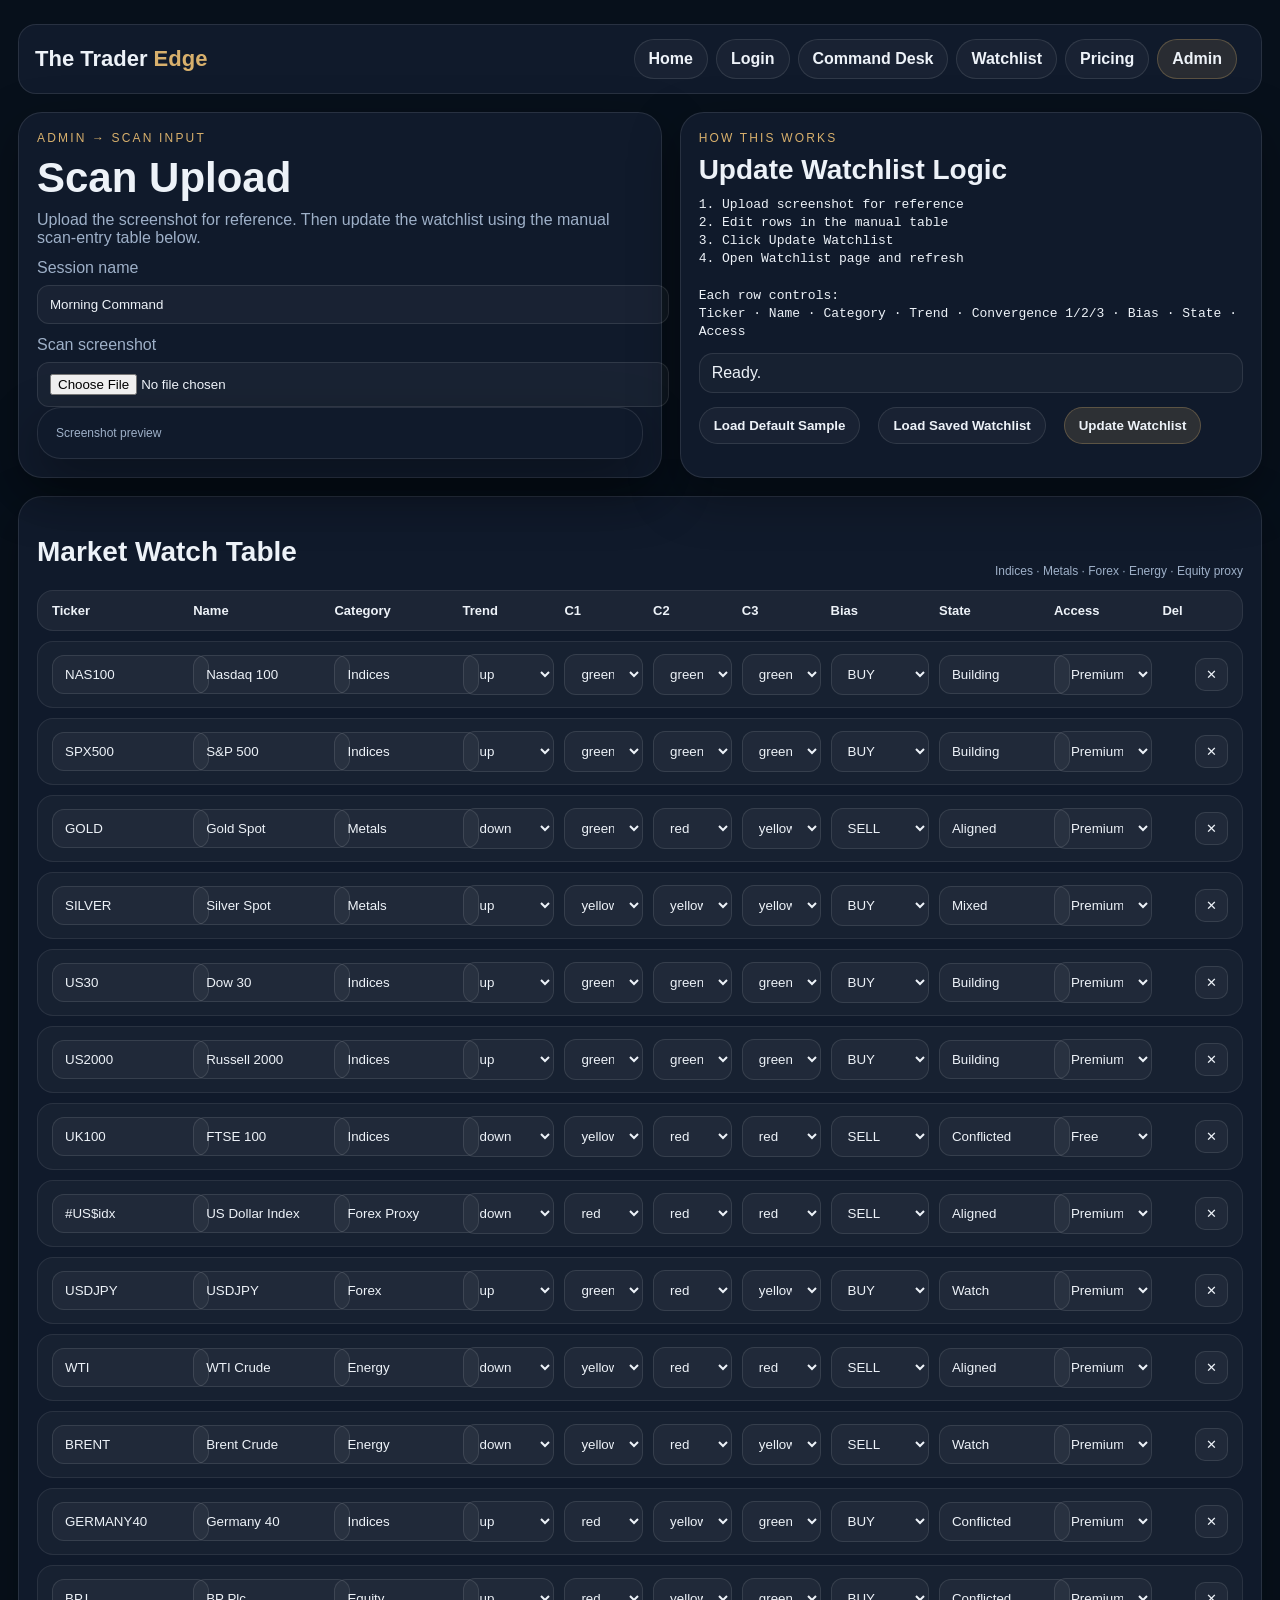
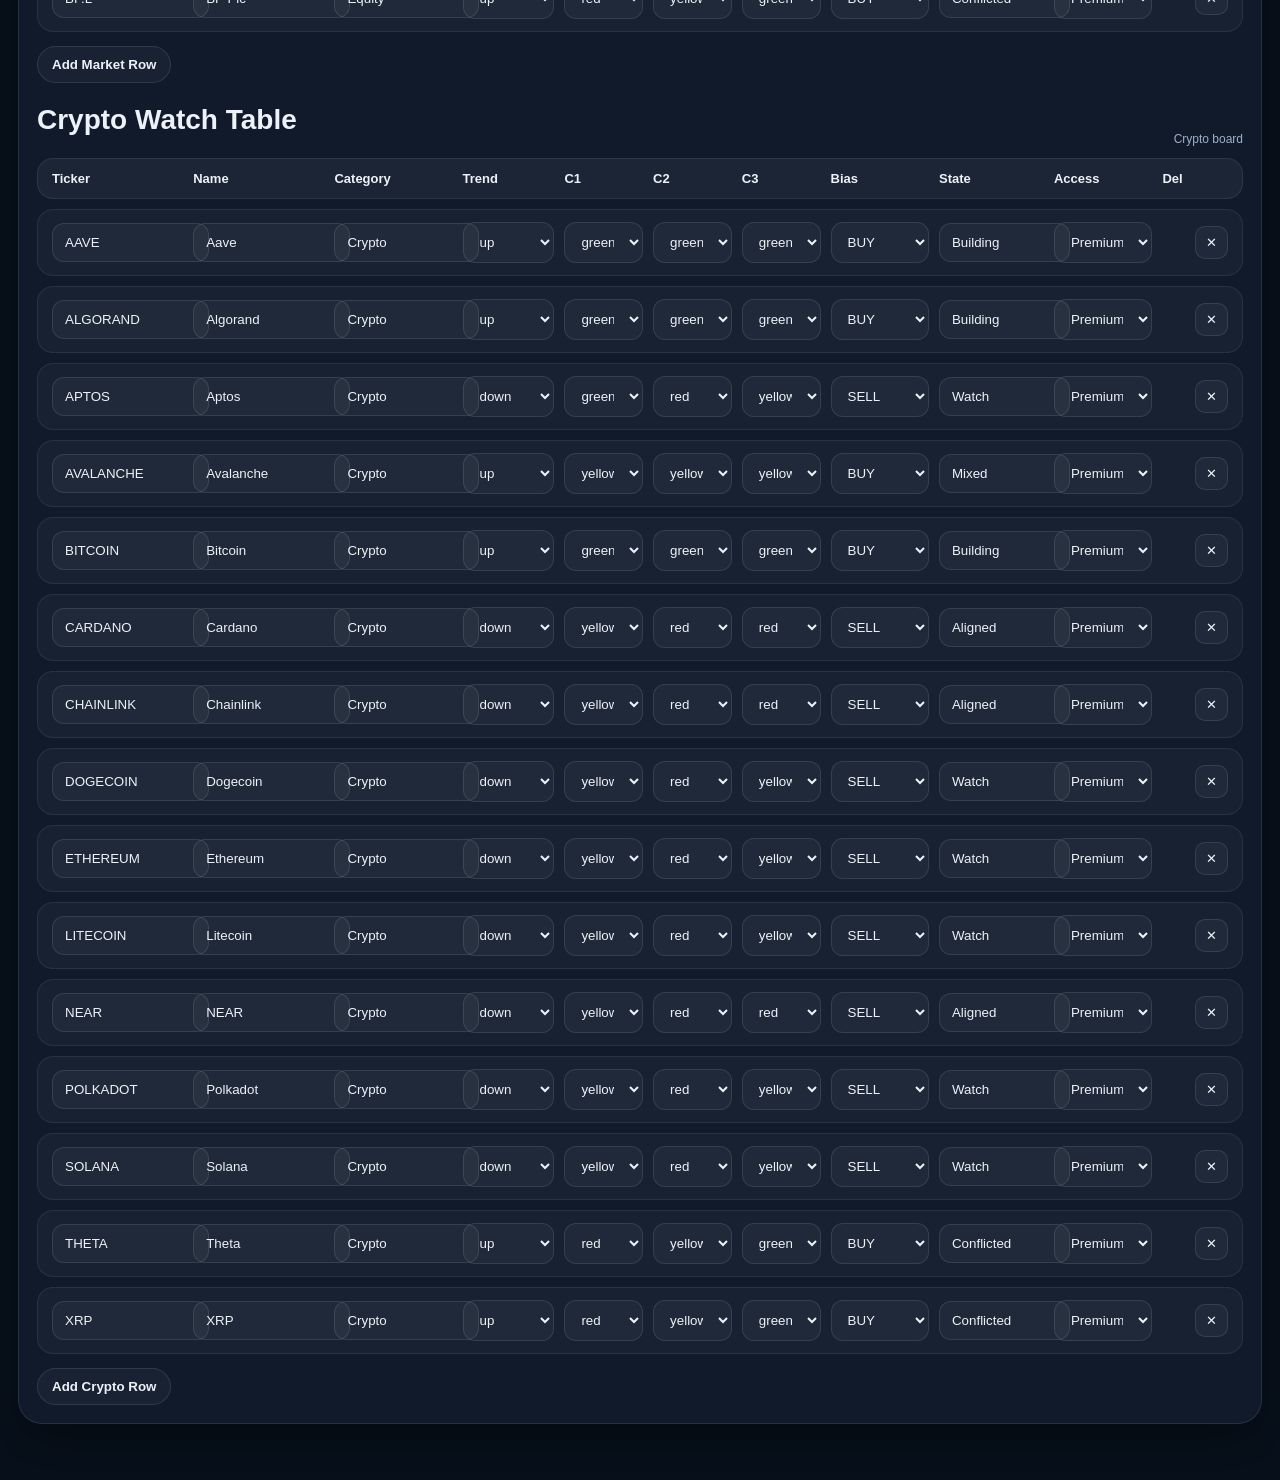
==== admin.html @ 0a4bd559 "Replace JSON with manual scan-entry table UI" ====
<!doctype html><html><head><meta charset='utf-8'><meta name='viewport' content='width=device-width,initial-scale=1'><title>Admin</title><link rel='stylesheet' href='assets/styles.css'><script src='assets/app.js'></script></head><body><div class='wrap'><script>document.write(nav('Admin'))</script>
<div class='grid2'>
  <div class='panel'>
    <div class='eyebrow'>Admin → Scan Input</div>
    <h1>Scan Upload</h1>
    <div class='sub'>Upload the screenshot for reference. Then update the watchlist using the manual scan-entry table below.</div>
    <div class='field'><label>Session name</label><input id='sessionName' value='Morning Command'></div>
    <div class='field'><label>Scan screenshot</label><input type='file' accept='image/*' onchange='previewScanImage(this)'></div>
    <div class='preview'><div class='small'>Screenshot preview</div><img id='scanPreview' style='display:none' alt='Scan preview'></div>
  </div>
  <div class='panel'>
    <div class='eyebrow'>How this works</div>
    <h2>Update Watchlist Logic</h2>
    <div class='helpbox'>1. Upload screenshot for reference
2. Edit rows in the manual table
3. Click Update Watchlist
4. Open Watchlist page and refresh

Each row controls:
Ticker · Name · Category · Trend · Convergence 1/2/3 · Bias · State · Access</div>
    <div class='status' id='status'>Ready.</div>
    <div class='actions'>
      <button class='btn' onclick='loadDefaultsIntoAdmin()'>Load Default Sample</button>
      <button class='btn' onclick='loadSavedIntoAdmin()'>Load Saved Watchlist</button>
      <button class='btn primary' onclick='saveAdminToWatchlist()'>Update Watchlist</button>
    </div>
  </div>
</div>

<div class='panel' style='margin-top:18px'>
  <div class='section-title'><h2>Market Watch Table</h2><div class='small'>Indices · Metals · Forex · Energy · Equity proxy</div></div>
  <div class='table-head'>
    <div>Ticker</div><div>Name</div><div>Category</div><div>Trend</div><div>C1</div><div>C2</div><div>C3</div><div>Bias</div><div>State</div><div>Access</div><div>Del</div>
  </div>
  <div id='macroTable'></div>
  <div class='actions'><button class='btn' onclick="addRow('macro')">Add Market Row</button></div>

  <div class='section-title'><h2>Crypto Watch Table</h2><div class='small'>Crypto board</div></div>
  <div class='table-head'>
    <div>Ticker</div><div>Name</div><div>Category</div><div>Trend</div><div>C1</div><div>C2</div><div>C3</div><div>Bias</div><div>State</div><div>Access</div><div>Del</div>
  </div>
  <div id='cryptoTable'></div>
  <div class='actions'><button class='btn' onclick="addRow('crypto')">Add Crypto Row</button></div>
</div>

<script>loadSavedIntoAdmin();</script>
</div></body></html>
---- assets/styles.css ----
body{margin:0;font-family:Inter,Arial,sans-serif;background:#07101b;color:#edf2f8}
.wrap{max-width:1480px;margin:0 auto;padding:24px 18px 56px}
.topnav{display:flex;justify-content:space-between;align-items:center;gap:16px;flex-wrap:wrap;margin-bottom:18px;padding:14px 16px;border:1px solid rgba(255,255,255,.1);border-radius:18px;background:#101a2b}
.brand{font-weight:900;font-size:22px}.brand span{color:#d8b06c}
.navlinks a,.btn{display:inline-block;padding:10px 14px;border:1px solid rgba(255,255,255,.1);border-radius:999px;color:#edf2f8;text-decoration:none;background:rgba(255,255,255,.04);margin-right:8px;font-weight:700;cursor:pointer}
.btn.primary{background:rgba(216,176,108,.15);border-color:rgba(216,176,108,.28)}
.panel,.preview,.table-shell{border:1px solid rgba(255,255,255,.1);border-radius:24px;background:#101a2b;box-shadow:0 18px 50px rgba(0,0,0,.35);padding:18px}
h1,h2,h3{margin:0 0 10px;line-height:1.1} h1{font-size:42px} h2{font-size:28px}
.eyebrow{font-size:12px;letter-spacing:.18em;text-transform:uppercase;color:#d8b06c;margin-bottom:10px}
.sub,.note,label,.small{color:#9eb0c8}.small{font-size:12px}
.grid2{display:grid;grid-template-columns:1.05fr .95fr;gap:18px}
.field{display:grid;gap:8px;margin-top:12px}
input,select,textarea{width:100%;padding:11px 12px;border-radius:12px;border:1px solid rgba(255,255,255,.1);background:rgba(255,255,255,.04);color:#edf2f8}
.preview img{max-width:100%;border-radius:16px;border:1px solid rgba(255,255,255,.1)}
.status{margin-top:12px;padding:10px 12px;border:1px solid rgba(255,255,255,.1);border-radius:14px;background:rgba(255,255,255,.03)}
.section-title{display:flex;justify-content:space-between;align-items:end;gap:12px;margin-top:22px}
.table-head,.admin-row,.watch-head,.wrow{display:grid;gap:10px;align-items:center}
.table-head,.admin-row{grid-template-columns:1fr 1.1fr .95fr .75fr .65fr .65fr .65fr .8fr .85fr .8fr .55fr}
.watch-head,.wrow{grid-template-columns:1.4fr .85fr .7fr 1fr .8fr .9fr .7fr}
.table-head,.watch-head{padding:12px 14px;border:1px solid rgba(255,255,255,.08);border-radius:16px;background:rgba(255,255,255,.05);font-weight:800;margin-top:12px}
.admin-row,.wrow{padding:12px 14px;border:1px solid rgba(255,255,255,.08);border-radius:16px;background:rgba(255,255,255,.03);margin-top:10px}
.row-tools{display:flex;gap:8px;justify-content:flex-end}
.icon-btn{padding:8px 10px;border-radius:10px;border:1px solid rgba(255,255,255,.1);background:rgba(255,255,255,.04);color:#edf2f8;cursor:pointer}
.sym{font-size:20px;font-weight:900}.name{font-size:14px;color:#9eb0c8}
.arrow-up,.arrow-down{font-size:28px;font-weight:900}.arrow-up{color:#7ad8a3}.arrow-down{color:#ef7c7c}
.blocks{display:flex;gap:6px}.block{width:18px;height:18px;border-radius:4px;border:1px solid rgba(255,255,255,.12)}
.green{background:#7ad8a3}.red{background:#ef7c7c}.yellow{background:#e2b46b}
.pill{display:inline-flex;align-items:center;justify-content:center;padding:8px 12px;border-radius:999px;border:1px solid rgba(255,255,255,.1);font-weight:700}
.buy{background:rgba(122,216,163,.15)}.sell{background:rgba(239,124,124,.14)}.mixed{background:rgba(226,180,107,.12)}
.actions{display:flex;gap:10px;flex-wrap:wrap;margin-top:14px}
.helpbox{white-space:pre-wrap;font-family:ui-monospace,monospace;font-size:13px;line-height:1.4}
@media(max-width:1350px){
  .table-head,.admin-row{grid-template-columns:1fr 1fr .9fr .7fr .6fr .6fr .6fr .75fr .8fr .75fr .5fr;font-size:13px}
}
@media(max-width:1100px){
  .grid2{grid-template-columns:1fr}
}
@media(max-width:980px){
  .table-head,.watch-head{display:none}
  .admin-row,.wrow{grid-template-columns:1fr 1fr;gap:8px}
}
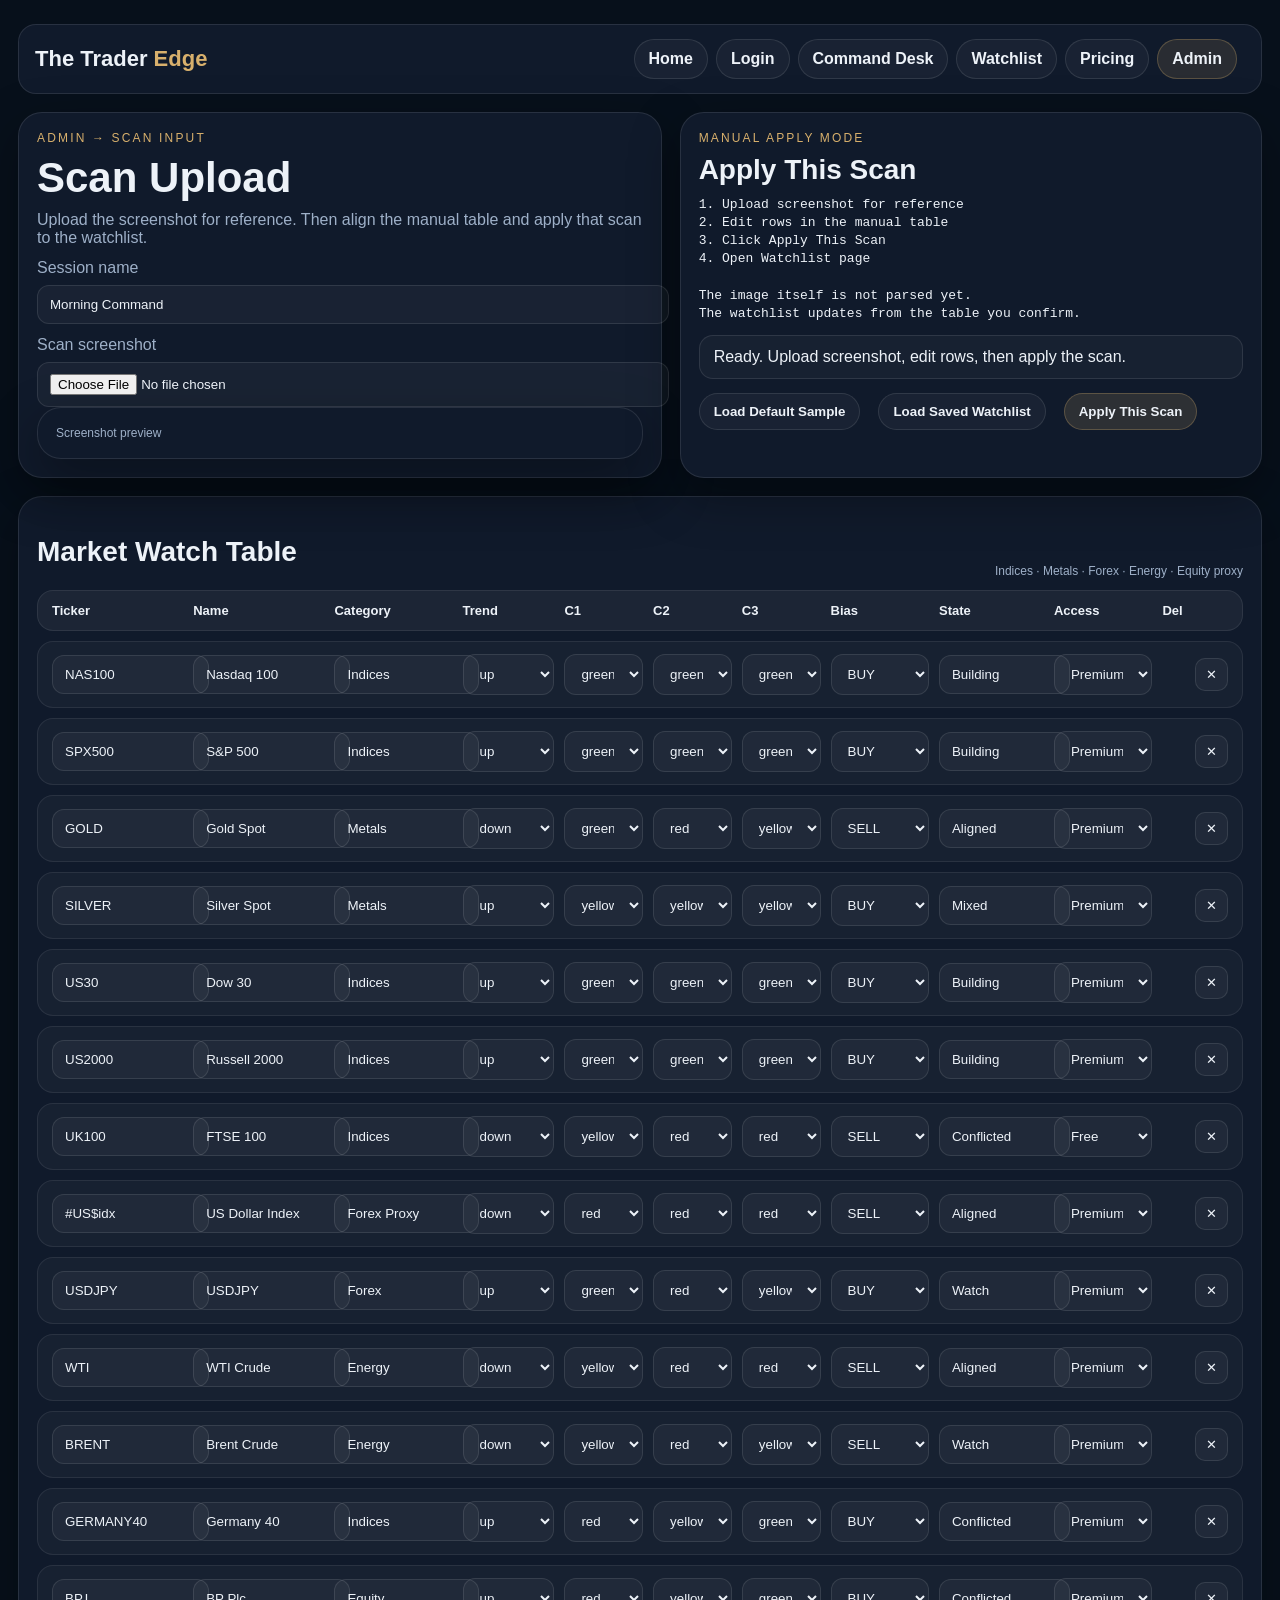
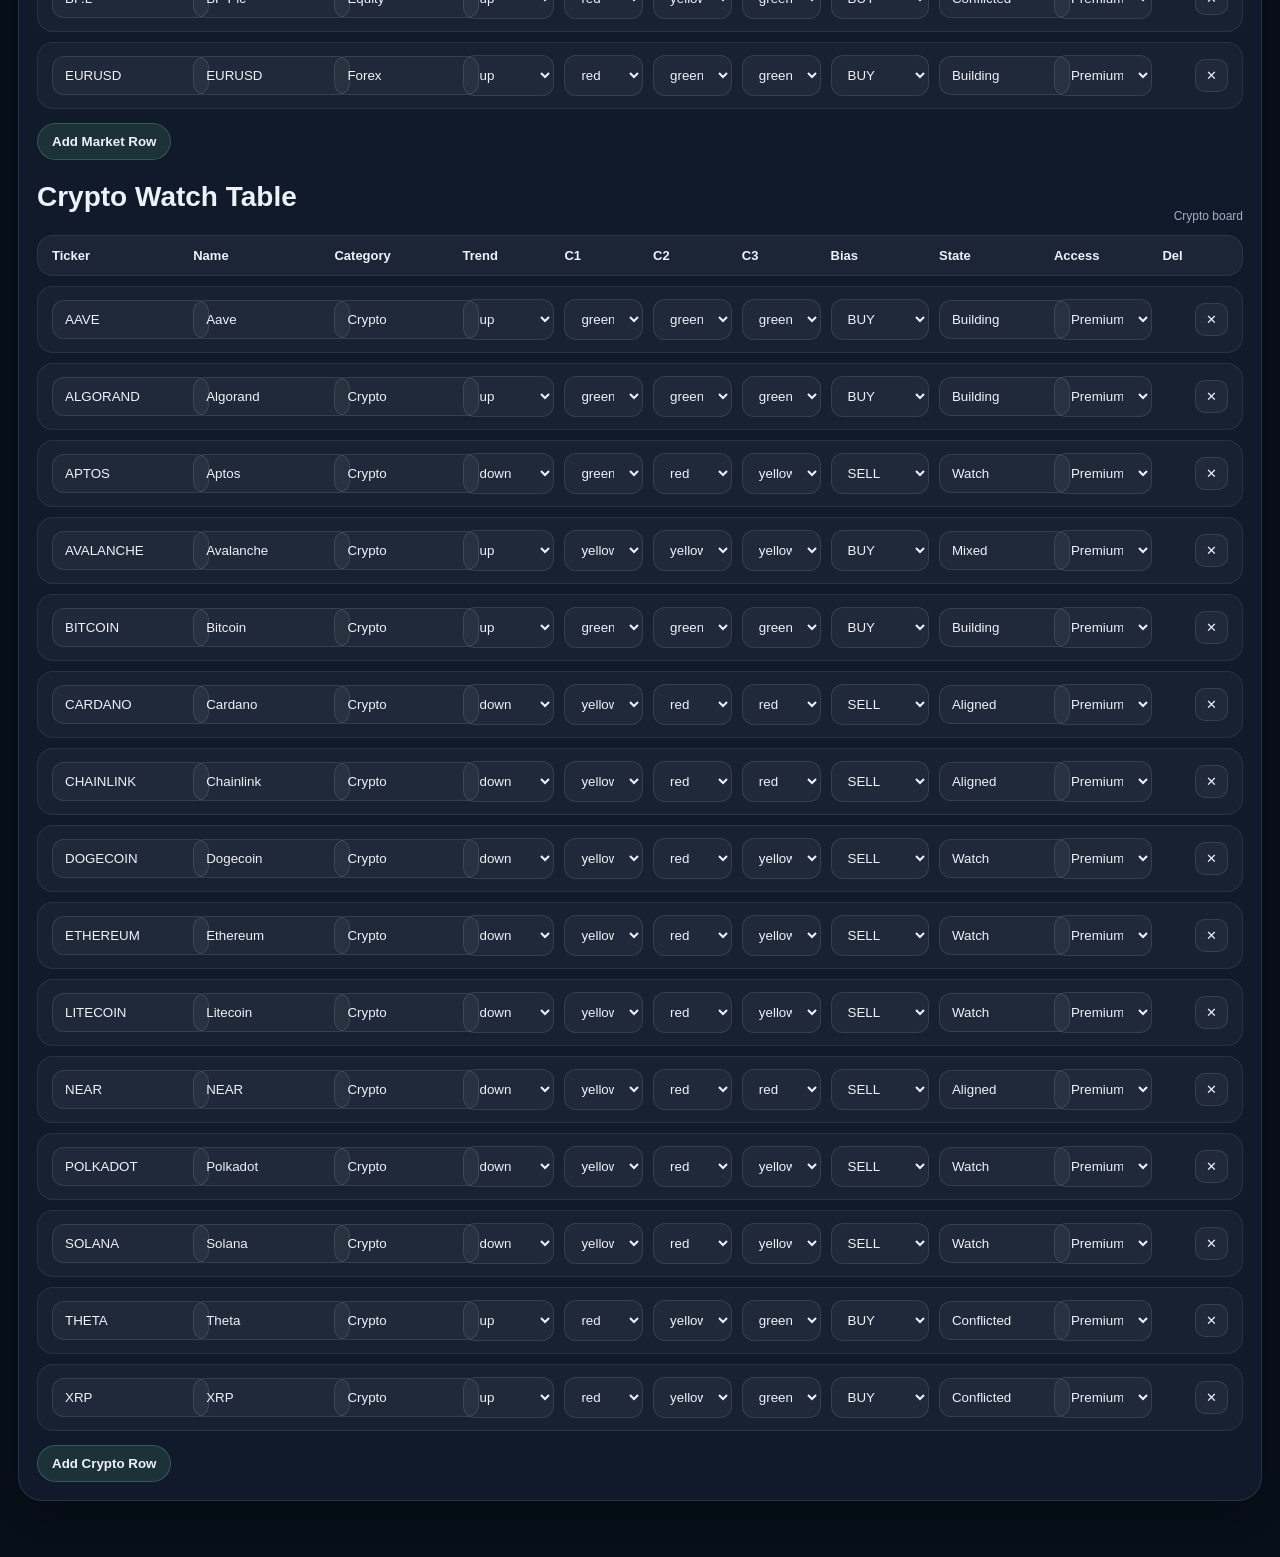
==== commit 795cb215: "Add manual Apply This Scan mode" ====
--- a/admin.html
+++ b/admin.html
@@ -3,26 +3,26 @@
   <div class='panel'>
     <div class='eyebrow'>Admin → Scan Input</div>
     <h1>Scan Upload</h1>
-    <div class='sub'>Upload the screenshot for reference. Then update the watchlist using the manual scan-entry table below.</div>
+    <div class='sub'>Upload the screenshot for reference. Then align the manual table and apply that scan to the watchlist.</div>
     <div class='field'><label>Session name</label><input id='sessionName' value='Morning Command'></div>
     <div class='field'><label>Scan screenshot</label><input type='file' accept='image/*' onchange='previewScanImage(this)'></div>
     <div class='preview'><div class='small'>Screenshot preview</div><img id='scanPreview' style='display:none' alt='Scan preview'></div>
   </div>
   <div class='panel'>
-    <div class='eyebrow'>How this works</div>
-    <h2>Update Watchlist Logic</h2>
+    <div class='eyebrow'>Manual apply mode</div>
+    <h2>Apply This Scan</h2>
     <div class='helpbox'>1. Upload screenshot for reference
 2. Edit rows in the manual table
-3. Click Update Watchlist
-4. Open Watchlist page and refresh
+3. Click Apply This Scan
+4. Open Watchlist page
 
-Each row controls:
-Ticker · Name · Category · Trend · Convergence 1/2/3 · Bias · State · Access</div>
-    <div class='status' id='status'>Ready.</div>
+The image itself is not parsed yet.
+The watchlist updates from the table you confirm.</div>
+    <div class='status' id='status'>Ready. Upload screenshot, edit rows, then apply the scan.</div>
     <div class='actions'>
       <button class='btn' onclick='loadDefaultsIntoAdmin()'>Load Default Sample</button>
       <button class='btn' onclick='loadSavedIntoAdmin()'>Load Saved Watchlist</button>
-      <button class='btn primary' onclick='saveAdminToWatchlist()'>Update Watchlist</button>
+      <button class='btn primary' onclick='applyThisScan()'>Apply This Scan</button>
     </div>
   </div>
 </div>
@@ -33,14 +33,14 @@
     <div>Ticker</div><div>Name</div><div>Category</div><div>Trend</div><div>C1</div><div>C2</div><div>C3</div><div>Bias</div><div>State</div><div>Access</div><div>Del</div>
   </div>
   <div id='macroTable'></div>
-  <div class='actions'><button class='btn' onclick="addRow('macro')">Add Market Row</button></div>
+  <div class='actions'><button class='btn good' onclick="addRow('macro')">Add Market Row</button></div>
 
   <div class='section-title'><h2>Crypto Watch Table</h2><div class='small'>Crypto board</div></div>
   <div class='table-head'>
     <div>Ticker</div><div>Name</div><div>Category</div><div>Trend</div><div>C1</div><div>C2</div><div>C3</div><div>Bias</div><div>State</div><div>Access</div><div>Del</div>
   </div>
   <div id='cryptoTable'></div>
-  <div class='actions'><button class='btn' onclick="addRow('crypto')">Add Crypto Row</button></div>
+  <div class='actions'><button class='btn good' onclick="addRow('crypto')">Add Crypto Row</button></div>
 </div>
 
 <script>loadSavedIntoAdmin();</script>
--- a/assets/styles.css
+++ b/assets/styles.css
@@ -5,15 +5,17 @@
 .brand{font-weight:900;font-size:22px}.brand span{color:#d8b06c}
 .navlinks a,.btn{display:inline-block;padding:10px 14px;border:1px solid rgba(255,255,255,.1);border-radius:999px;color:#edf2f8;text-decoration:none;background:rgba(255,255,255,.04);margin-right:8px;font-weight:700;cursor:pointer}
 .btn.primary{background:rgba(216,176,108,.15);border-color:rgba(216,176,108,.28)}
-.panel,.preview,.table-shell{border:1px solid rgba(255,255,255,.1);border-radius:24px;background:#101a2b;box-shadow:0 18px 50px rgba(0,0,0,.35);padding:18px}
+.btn.good{background:rgba(122,216,163,.12);border-color:rgba(122,216,163,.25)}
+.panel,.preview{border:1px solid rgba(255,255,255,.1);border-radius:24px;background:#101a2b;box-shadow:0 18px 50px rgba(0,0,0,.35);padding:18px}
 h1,h2,h3{margin:0 0 10px;line-height:1.1} h1{font-size:42px} h2{font-size:28px}
 .eyebrow{font-size:12px;letter-spacing:.18em;text-transform:uppercase;color:#d8b06c;margin-bottom:10px}
 .sub,.note,label,.small{color:#9eb0c8}.small{font-size:12px}
 .grid2{display:grid;grid-template-columns:1.05fr .95fr;gap:18px}
 .field{display:grid;gap:8px;margin-top:12px}
-input,select,textarea{width:100%;padding:11px 12px;border-radius:12px;border:1px solid rgba(255,255,255,.1);background:rgba(255,255,255,.04);color:#edf2f8}
+input,select{width:100%;padding:11px 12px;border-radius:12px;border:1px solid rgba(255,255,255,.1);background:rgba(255,255,255,.04);color:#edf2f8}
 .preview img{max-width:100%;border-radius:16px;border:1px solid rgba(255,255,255,.1)}
-.status{margin-top:12px;padding:10px 12px;border:1px solid rgba(255,255,255,.1);border-radius:14px;background:rgba(255,255,255,.03)}
+.status{margin-top:12px;padding:12px 14px;border:1px solid rgba(255,255,255,.1);border-radius:14px;background:rgba(255,255,255,.03)}
+.status.good{border-color:rgba(122,216,163,.25);background:rgba(122,216,163,.08)}
 .section-title{display:flex;justify-content:space-between;align-items:end;gap:12px;margin-top:22px}
 .table-head,.admin-row,.watch-head,.wrow{display:grid;gap:10px;align-items:center}
 .table-head,.admin-row{grid-template-columns:1fr 1.1fr .95fr .75fr .65fr .65fr .65fr .8fr .85fr .8fr .55fr}
@@ -27,16 +29,10 @@
 .blocks{display:flex;gap:6px}.block{width:18px;height:18px;border-radius:4px;border:1px solid rgba(255,255,255,.12)}
 .green{background:#7ad8a3}.red{background:#ef7c7c}.yellow{background:#e2b46b}
 .pill{display:inline-flex;align-items:center;justify-content:center;padding:8px 12px;border-radius:999px;border:1px solid rgba(255,255,255,.1);font-weight:700}
-.buy{background:rgba(122,216,163,.15)}.sell{background:rgba(239,124,124,.14)}.mixed{background:rgba(226,180,107,.12)}
+.buy{background:rgba(122,216,163,.15)}.sell{background:rgba(239,124,124,.14)}
 .actions{display:flex;gap:10px;flex-wrap:wrap;margin-top:14px}
 .helpbox{white-space:pre-wrap;font-family:ui-monospace,monospace;font-size:13px;line-height:1.4}
-@media(max-width:1350px){
-  .table-head,.admin-row{grid-template-columns:1fr 1fr .9fr .7fr .6fr .6fr .6fr .75fr .8fr .75fr .5fr;font-size:13px}
-}
-@media(max-width:1100px){
-  .grid2{grid-template-columns:1fr}
-}
-@media(max-width:980px){
-  .table-head,.watch-head{display:none}
-  .admin-row,.wrow{grid-template-columns:1fr 1fr;gap:8px}
-}
+.anchor{display:inline-block;margin-top:8px;color:#d8b06c}
+@media(max-width:1350px){.table-head,.admin-row{grid-template-columns:1fr 1fr .9fr .7fr .6fr .6fr .6fr .75fr .8fr .75fr .5fr;font-size:13px}}
+@media(max-width:1100px){.grid2{grid-template-columns:1fr}}
+@media(max-width:980px){.table-head,.watch-head{display:none}.admin-row,.wrow{grid-template-columns:1fr 1fr;gap:8px}}
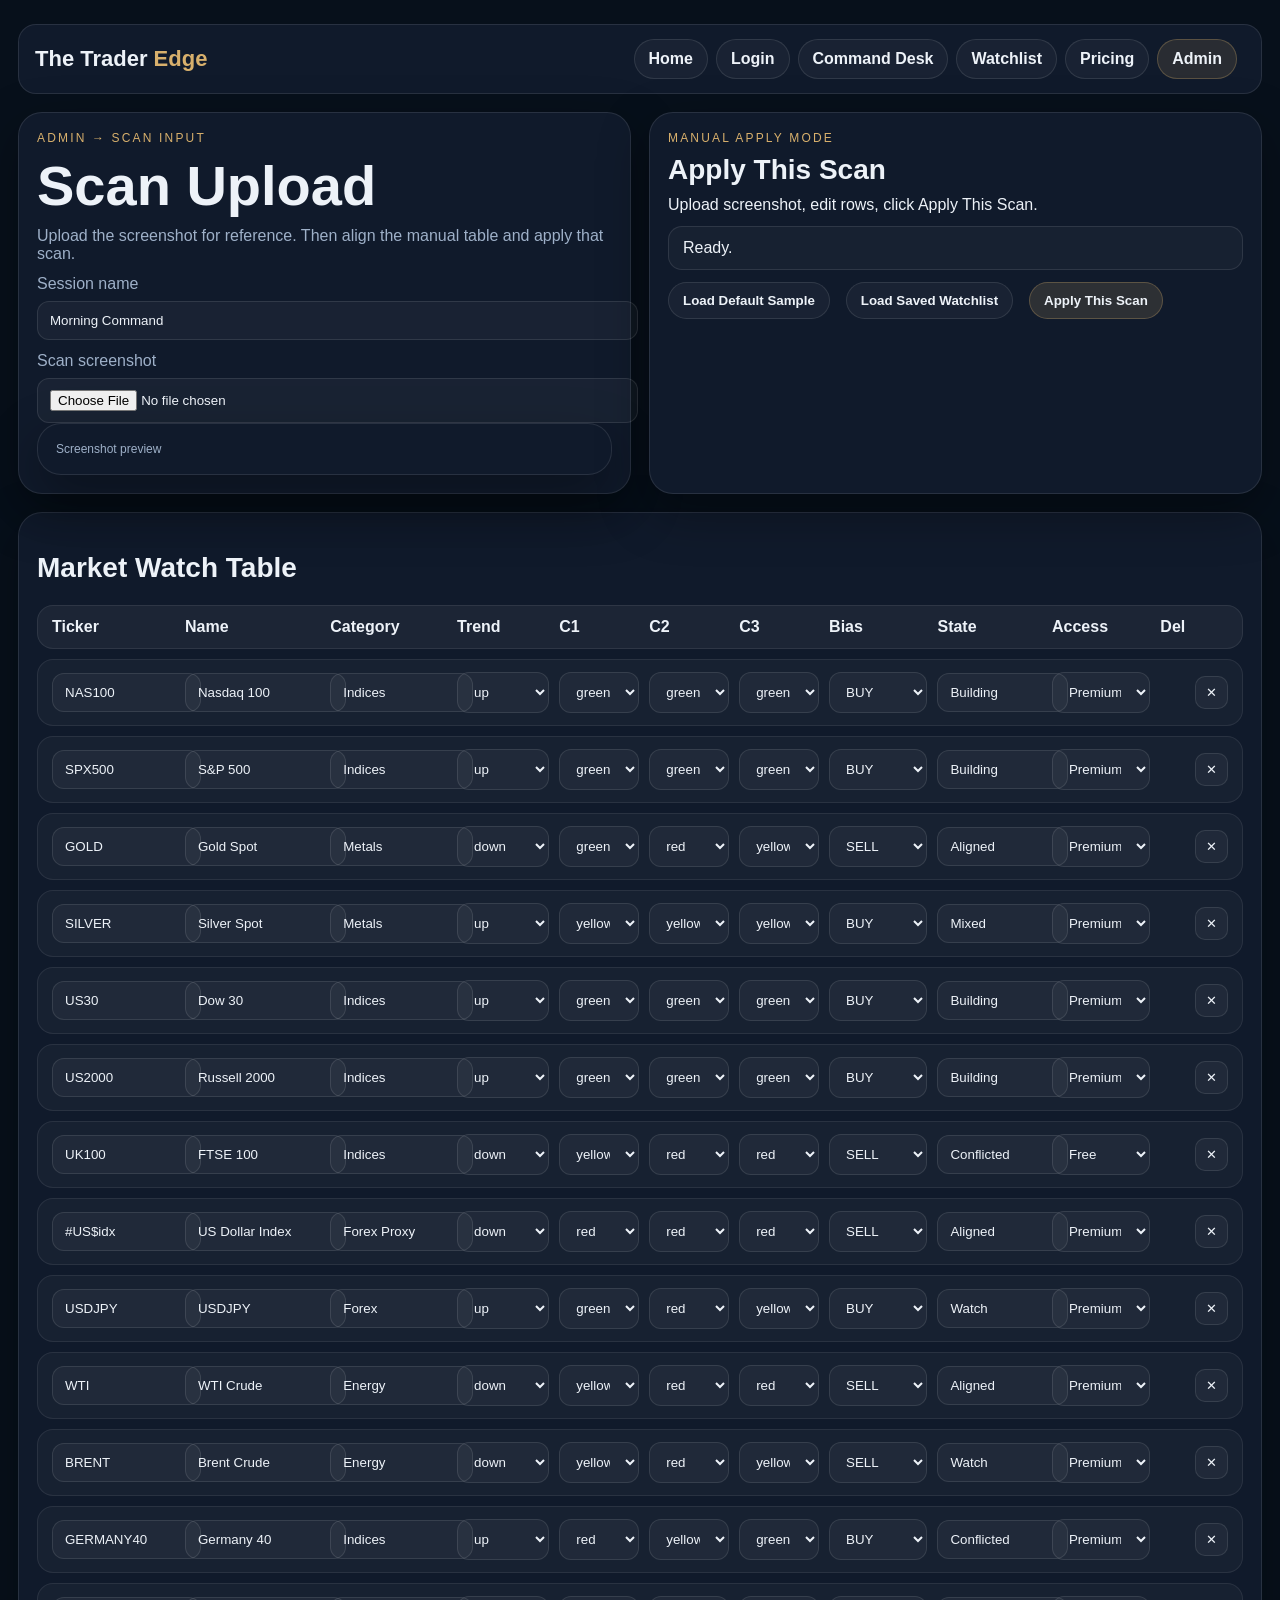
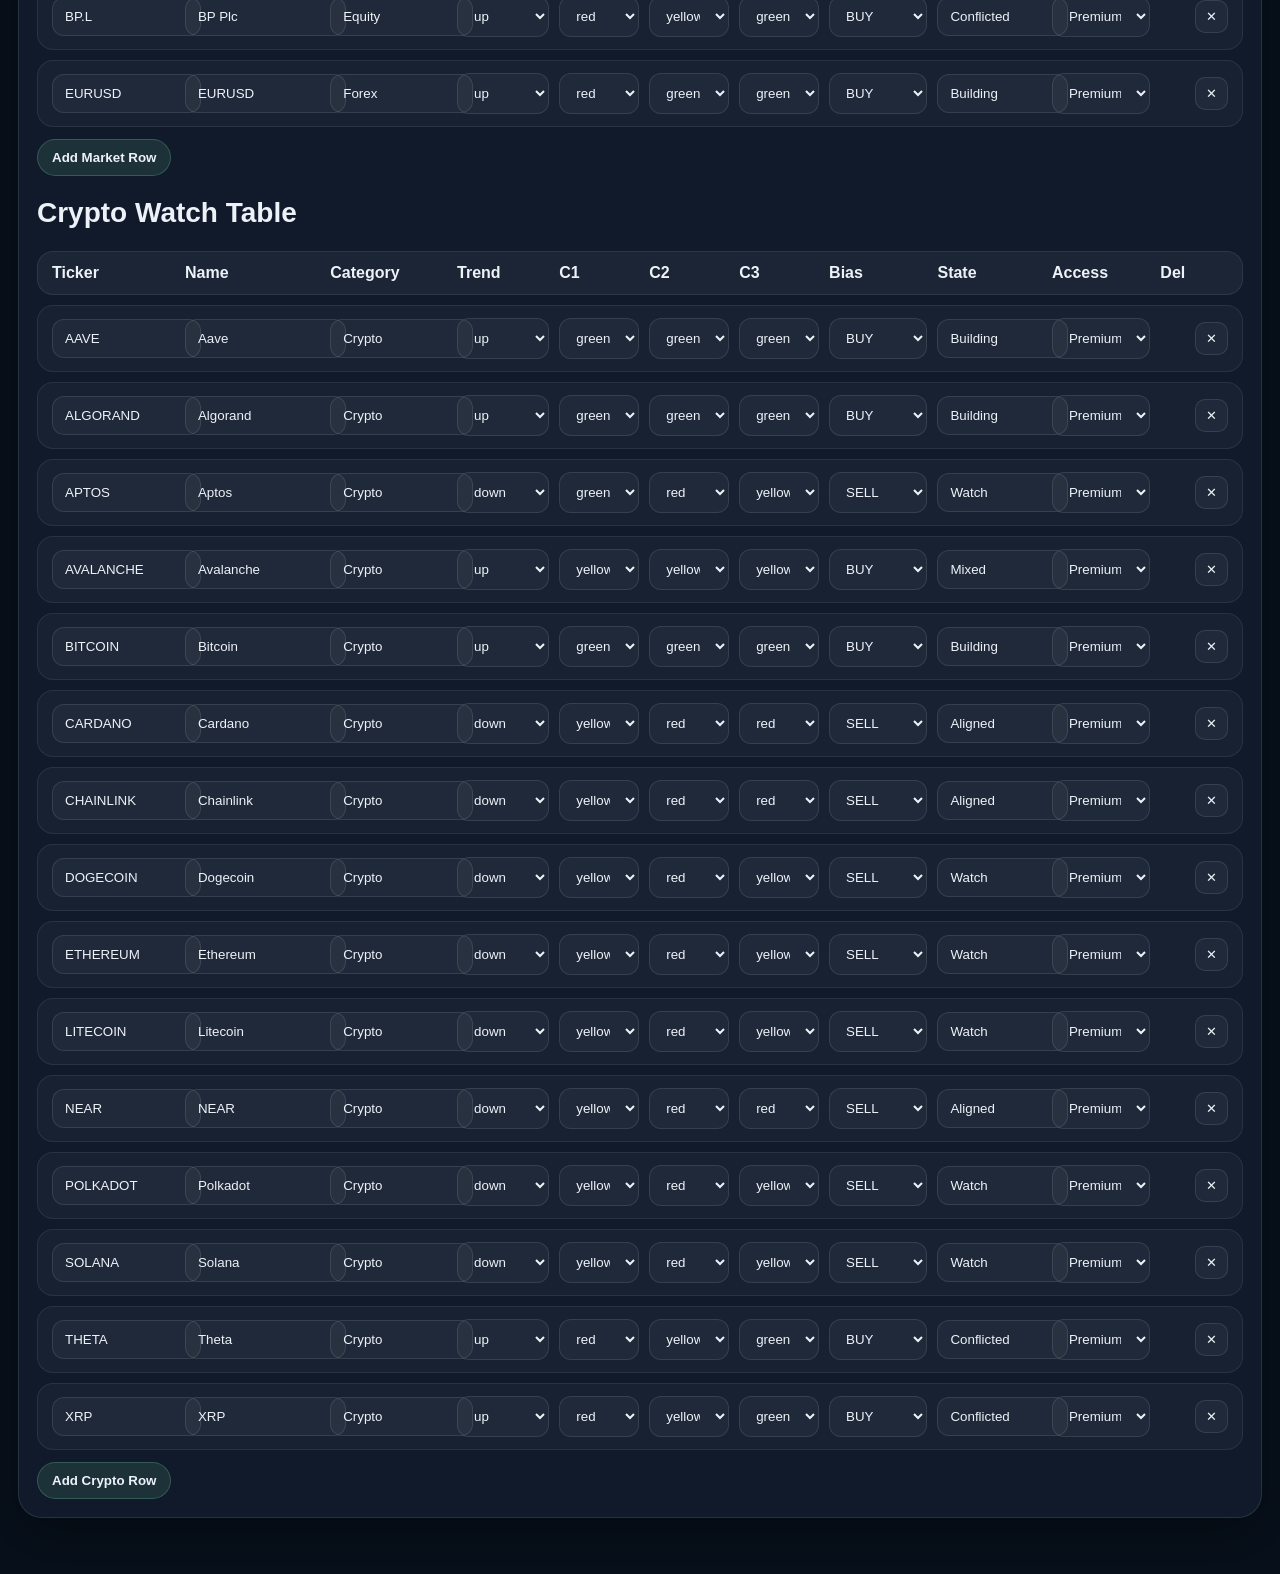
==== commit 723116bf: "Upload single merged package" ====
--- a/admin.html
+++ b/admin.html
@@ -1,47 +1 @@
-<!doctype html><html><head><meta charset='utf-8'><meta name='viewport' content='width=device-width,initial-scale=1'><title>Admin</title><link rel='stylesheet' href='assets/styles.css'><script src='assets/app.js'></script></head><body><div class='wrap'><script>document.write(nav('Admin'))</script>
-<div class='grid2'>
-  <div class='panel'>
-    <div class='eyebrow'>Admin → Scan Input</div>
-    <h1>Scan Upload</h1>
-    <div class='sub'>Upload the screenshot for reference. Then align the manual table and apply that scan to the watchlist.</div>
-    <div class='field'><label>Session name</label><input id='sessionName' value='Morning Command'></div>
-    <div class='field'><label>Scan screenshot</label><input type='file' accept='image/*' onchange='previewScanImage(this)'></div>
-    <div class='preview'><div class='small'>Screenshot preview</div><img id='scanPreview' style='display:none' alt='Scan preview'></div>
-  </div>
-  <div class='panel'>
-    <div class='eyebrow'>Manual apply mode</div>
-    <h2>Apply This Scan</h2>
-    <div class='helpbox'>1. Upload screenshot for reference
-2. Edit rows in the manual table
-3. Click Apply This Scan
-4. Open Watchlist page
-
-The image itself is not parsed yet.
-The watchlist updates from the table you confirm.</div>
-    <div class='status' id='status'>Ready. Upload screenshot, edit rows, then apply the scan.</div>
-    <div class='actions'>
-      <button class='btn' onclick='loadDefaultsIntoAdmin()'>Load Default Sample</button>
-      <button class='btn' onclick='loadSavedIntoAdmin()'>Load Saved Watchlist</button>
-      <button class='btn primary' onclick='applyThisScan()'>Apply This Scan</button>
-    </div>
-  </div>
-</div>
-
-<div class='panel' style='margin-top:18px'>
-  <div class='section-title'><h2>Market Watch Table</h2><div class='small'>Indices · Metals · Forex · Energy · Equity proxy</div></div>
-  <div class='table-head'>
-    <div>Ticker</div><div>Name</div><div>Category</div><div>Trend</div><div>C1</div><div>C2</div><div>C3</div><div>Bias</div><div>State</div><div>Access</div><div>Del</div>
-  </div>
-  <div id='macroTable'></div>
-  <div class='actions'><button class='btn good' onclick="addRow('macro')">Add Market Row</button></div>
-
-  <div class='section-title'><h2>Crypto Watch Table</h2><div class='small'>Crypto board</div></div>
-  <div class='table-head'>
-    <div>Ticker</div><div>Name</div><div>Category</div><div>Trend</div><div>C1</div><div>C2</div><div>C3</div><div>Bias</div><div>State</div><div>Access</div><div>Del</div>
-  </div>
-  <div id='cryptoTable'></div>
-  <div class='actions'><button class='btn good' onclick="addRow('crypto')">Add Crypto Row</button></div>
-</div>
-
-<script>loadSavedIntoAdmin();</script>
-</div></body></html>+<!doctype html><html><head><meta charset="utf-8"><meta name="viewport" content="width=device-width,initial-scale=1"><title>Admin</title><link rel="stylesheet" href="assets/styles.css"><script src="assets/app.js"></script></head><body onload="loadSavedIntoAdmin()"><div class="wrap"><script>document.write(nav("Admin"))</script><div class="grid2"><div class="panel"><div class="eyebrow">Admin → Scan Input</div><h1>Scan Upload</h1><div class="sub">Upload the screenshot for reference. Then align the manual table and apply that scan.</div><div class="field"><label>Session name</label><input id="sessionName" value="Morning Command"></div><div class="field"><label>Scan screenshot</label><input type="file" accept="image/*" onchange="previewScanImage(this)"></div><div class="preview"><div class="small">Screenshot preview</div><img id="scanPreview" style="display:none" alt="Scan preview"></div></div><div class="panel"><div class="eyebrow">Manual apply mode</div><h2>Apply This Scan</h2><div class="helpbox">Upload screenshot, edit rows, click Apply This Scan.</div><div class="status" id="status">Ready.</div><div class="actions"><button class="btn" onclick="loadDefaultsIntoAdmin()">Load Default Sample</button><button class="btn" onclick="loadSavedIntoAdmin()">Load Saved Watchlist</button><button class="btn primary" onclick="applyThisScan()">Apply This Scan</button></div></div></div><div class="panel" style="margin-top:18px"><div class="section-title"><h2>Market Watch Table</h2></div><div class="table-head"><div>Ticker</div><div>Name</div><div>Category</div><div>Trend</div><div>C1</div><div>C2</div><div>C3</div><div>Bias</div><div>State</div><div>Access</div><div>Del</div></div><div id="macroTable"></div><div class="actions"><button class="btn good" onclick="addRow('macro')">Add Market Row</button></div><div class="section-title"><h2>Crypto Watch Table</h2></div><div class="table-head"><div>Ticker</div><div>Name</div><div>Category</div><div>Trend</div><div>C1</div><div>C2</div><div>C3</div><div>Bias</div><div>State</div><div>Access</div><div>Del</div></div><div id="cryptoTable"></div><div class="actions"><button class="btn good" onclick="addRow('crypto')">Add Crypto Row</button></div></div></div></body></html>
--- a/assets/styles.css
+++ b/assets/styles.css
@@ -4,35 +4,33 @@
 .topnav{display:flex;justify-content:space-between;align-items:center;gap:16px;flex-wrap:wrap;margin-bottom:18px;padding:14px 16px;border:1px solid rgba(255,255,255,.1);border-radius:18px;background:#101a2b}
 .brand{font-weight:900;font-size:22px}.brand span{color:#d8b06c}
 .navlinks a,.btn{display:inline-block;padding:10px 14px;border:1px solid rgba(255,255,255,.1);border-radius:999px;color:#edf2f8;text-decoration:none;background:rgba(255,255,255,.04);margin-right:8px;font-weight:700;cursor:pointer}
-.btn.primary{background:rgba(216,176,108,.15);border-color:rgba(216,176,108,.28)}
-.btn.good{background:rgba(122,216,163,.12);border-color:rgba(122,216,163,.25)}
-.panel,.preview{border:1px solid rgba(255,255,255,.1);border-radius:24px;background:#101a2b;box-shadow:0 18px 50px rgba(0,0,0,.35);padding:18px}
-h1,h2,h3{margin:0 0 10px;line-height:1.1} h1{font-size:42px} h2{font-size:28px}
+.btn.primary{background:rgba(216,176,108,.15);border-color:rgba(216,176,108,.28)} .btn.good{background:rgba(122,216,163,.12);border-color:rgba(122,216,163,.25)}
+.hero,.panel,.card,.preview{border:1px solid rgba(255,255,255,.1);border-radius:24px;background:#101a2b;box-shadow:0 18px 50px rgba(0,0,0,.35);padding:18px}
+h1,h2,h3{margin:0 0 10px;line-height:1.1} h1{font-size:56px} h2{font-size:28px}
 .eyebrow{font-size:12px;letter-spacing:.18em;text-transform:uppercase;color:#d8b06c;margin-bottom:10px}
-.sub,.note,label,.small{color:#9eb0c8}.small{font-size:12px}
-.grid2{display:grid;grid-template-columns:1.05fr .95fr;gap:18px}
-.field{display:grid;gap:8px;margin-top:12px}
-input,select{width:100%;padding:11px 12px;border-radius:12px;border:1px solid rgba(255,255,255,.1);background:rgba(255,255,255,.04);color:#edf2f8}
-.preview img{max-width:100%;border-radius:16px;border:1px solid rgba(255,255,255,.1)}
-.status{margin-top:12px;padding:12px 14px;border:1px solid rgba(255,255,255,.1);border-radius:14px;background:rgba(255,255,255,.03)}
-.status.good{border-color:rgba(122,216,163,.25);background:rgba(122,216,163,.08)}
+.lead,.sub,.small,.note,label{color:#9eb0c8}.small{font-size:12px}
+.grid2{display:grid;grid-template-columns:1fr 1fr;gap:18px}.cards3{display:grid;grid-template-columns:repeat(3,1fr);gap:16px}
+.card{position:relative;overflow:hidden;min-height:760px}.card:before{content:'';position:absolute;inset:8px;border:1px solid rgba(255,255,255,.08);border-radius:18px;pointer-events:none}
+.intel{background:linear-gradient(180deg,#12253e,#0a121e)} .battle{background:linear-gradient(180deg,#2d1a0c,#0c0f1c)} .news{background:linear-gradient(180deg,#20160f,#0a111d)}
+.topline{display:flex;justify-content:space-between;gap:12px;align-items:flex-start}
+.tag,.pill{display:inline-flex;align-items:center;justify-content:center;gap:8px;padding:8px 12px;border-radius:999px;border:1px solid rgba(255,255,255,.1);font-weight:700}
+.buy{background:rgba(122,216,163,.15)} .sell{background:rgba(239,124,124,.14)} .mixed{background:rgba(226,180,107,.12)}
+.pricebox{border:1px solid rgba(255,255,255,.1);border-radius:16px;padding:10px 12px;background:rgba(255,255,255,.04);min-width:132px}
+.mini{font-size:11px;letter-spacing:.16em;text-transform:uppercase;color:#9eb0c8}.price{font-size:28px;font-weight:900;margin-top:6px}
+.symbol{font-family:Georgia,serif;font-size:48px;font-weight:700}.subtitle{font-size:15px;color:#9eb0c8}.statusrow,.actions,.watchlist-pills{display:flex;gap:8px;flex-wrap:wrap;margin-top:12px}
+.box,.tile,.battle-hero,.news-hero,.intel-summary,.immediate,.level-card{margin-top:14px;border:1px solid rgba(255,255,255,.1);border-radius:18px;padding:14px;background:rgba(255,255,255,.03)}
+.read{font-size:54px;font-weight:900;line-height:1}.stats2,.tile-grid,.battle-levels{display:grid;grid-template-columns:1fr 1fr;gap:12px;margin-top:14px}
+.scanrow{display:grid;grid-template-columns:130px 1fr;gap:12px;align-items:center;padding:10px 0;border-bottom:1px solid rgba(255,255,255,.08)} .scanrow:last-child{border-bottom:none}
+.blocks{display:flex;gap:6px}.block{width:18px;height:18px;border-radius:4px;border:1px solid rgba(255,255,255,.12)} .green{background:#7ad8a3}.red{background:#ef7c7c}.yellow{background:#e2b46b}
+.arrow-up,.arrow-down{font-size:28px;font-weight:900}.arrow-up{color:#7ad8a3}.arrow-down{color:#ef7c7c}
+.chart{margin-top:14px;height:300px;border:1px solid rgba(255,255,255,.1);border-radius:18px;position:relative;overflow:hidden;background:repeating-linear-gradient(to bottom, transparent, transparent 36px, rgba(255,255,255,.05) 37px),repeating-linear-gradient(to right, transparent, transparent 46px, rgba(255,255,255,.04) 47px)}
+.zone{position:absolute;left:52%;width:35%;top:72px;height:84px;border:1px solid rgba(255,219,155,.45);background:rgba(255,210,130,.14);border-radius:10px}.line{position:absolute;left:0;right:0;border-top:2px dashed rgba(255,255,255,.2)} .stop{top:42px;border-top-color:#ef7c7c}.live{top:148px;border-top-color:#fff}.target{top:256px;border-top-color:#d8b06c}.fpv{top:184px;border-top-color:#7eb6ff}
+.label{position:absolute;right:10px;padding:5px 9px;border-radius:10px;background:rgba(0,0,0,.42);border:1px solid rgba(255,255,255,.12);font-size:12px}.ls{top:28px}.lz{top:102px}.ll{top:135px}.lt{top:243px}.lf{top:171px}.route{position:absolute;left:58%;top:160px;font-size:62px;color:#d8b06c;transform:rotate(90deg)}
+.field{display:grid;gap:8px;margin-top:12px} input,select{width:100%;padding:11px 12px;border-radius:12px;border:1px solid rgba(255,255,255,.1);background:rgba(255,255,255,.04);color:#edf2f8}
+.preview img{max-width:100%;border-radius:16px;border:1px solid rgba(255,255,255,.1)} .status{margin-top:12px;padding:12px 14px;border:1px solid rgba(255,255,255,.1);border-radius:14px;background:rgba(255,255,255,.03)} .status.good{border-color:rgba(122,216,163,.25);background:rgba(122,216,163,.08)}
+.table-head,.admin-row,.watch-head,.wrow{display:grid;gap:10px;align-items:center}.table-head,.admin-row{grid-template-columns:1fr 1.1fr .95fr .75fr .65fr .65fr .65fr .8fr .85fr .8fr .55fr}.watch-head,.wrow{grid-template-columns:1.4fr .85fr .7fr 1fr .8fr .9fr .7fr}
+.table-head,.watch-head{padding:12px 14px;border:1px solid rgba(255,255,255,.08);border-radius:16px;background:rgba(255,255,255,.05);font-weight:800;margin-top:12px}.admin-row,.wrow{padding:12px 14px;border:1px solid rgba(255,255,255,.08);border-radius:16px;background:rgba(255,255,255,.03);margin-top:10px}
+.row-tools{display:flex;gap:8px;justify-content:flex-end}.icon-btn{padding:8px 10px;border-radius:10px;border:1px solid rgba(255,255,255,.1);background:rgba(255,255,255,.04);color:#edf2f8;cursor:pointer}
 .section-title{display:flex;justify-content:space-between;align-items:end;gap:12px;margin-top:22px}
-.table-head,.admin-row,.watch-head,.wrow{display:grid;gap:10px;align-items:center}
-.table-head,.admin-row{grid-template-columns:1fr 1.1fr .95fr .75fr .65fr .65fr .65fr .8fr .85fr .8fr .55fr}
-.watch-head,.wrow{grid-template-columns:1.4fr .85fr .7fr 1fr .8fr .9fr .7fr}
-.table-head,.watch-head{padding:12px 14px;border:1px solid rgba(255,255,255,.08);border-radius:16px;background:rgba(255,255,255,.05);font-weight:800;margin-top:12px}
-.admin-row,.wrow{padding:12px 14px;border:1px solid rgba(255,255,255,.08);border-radius:16px;background:rgba(255,255,255,.03);margin-top:10px}
-.row-tools{display:flex;gap:8px;justify-content:flex-end}
-.icon-btn{padding:8px 10px;border-radius:10px;border:1px solid rgba(255,255,255,.1);background:rgba(255,255,255,.04);color:#edf2f8;cursor:pointer}
-.sym{font-size:20px;font-weight:900}.name{font-size:14px;color:#9eb0c8}
-.arrow-up,.arrow-down{font-size:28px;font-weight:900}.arrow-up{color:#7ad8a3}.arrow-down{color:#ef7c7c}
-.blocks{display:flex;gap:6px}.block{width:18px;height:18px;border-radius:4px;border:1px solid rgba(255,255,255,.12)}
-.green{background:#7ad8a3}.red{background:#ef7c7c}.yellow{background:#e2b46b}
-.pill{display:inline-flex;align-items:center;justify-content:center;padding:8px 12px;border-radius:999px;border:1px solid rgba(255,255,255,.1);font-weight:700}
-.buy{background:rgba(122,216,163,.15)}.sell{background:rgba(239,124,124,.14)}
-.actions{display:flex;gap:10px;flex-wrap:wrap;margin-top:14px}
-.helpbox{white-space:pre-wrap;font-family:ui-monospace,monospace;font-size:13px;line-height:1.4}
-.anchor{display:inline-block;margin-top:8px;color:#d8b06c}
-@media(max-width:1350px){.table-head,.admin-row{grid-template-columns:1fr 1fr .9fr .7fr .6fr .6fr .6fr .75fr .8fr .75fr .5fr;font-size:13px}}
-@media(max-width:1100px){.grid2{grid-template-columns:1fr}}
-@media(max-width:980px){.table-head,.watch-head{display:none}.admin-row,.wrow{grid-template-columns:1fr 1fr;gap:8px}}
+@media(max-width:1100px){.grid2,.cards3,.stats2,.tile-grid,.battle-levels{grid-template-columns:1fr}}
+@media(max-width:980px){.table-head,.watch-head{display:none}.admin-row,.wrow{grid-template-columns:1fr 1fr;gap:8px}}
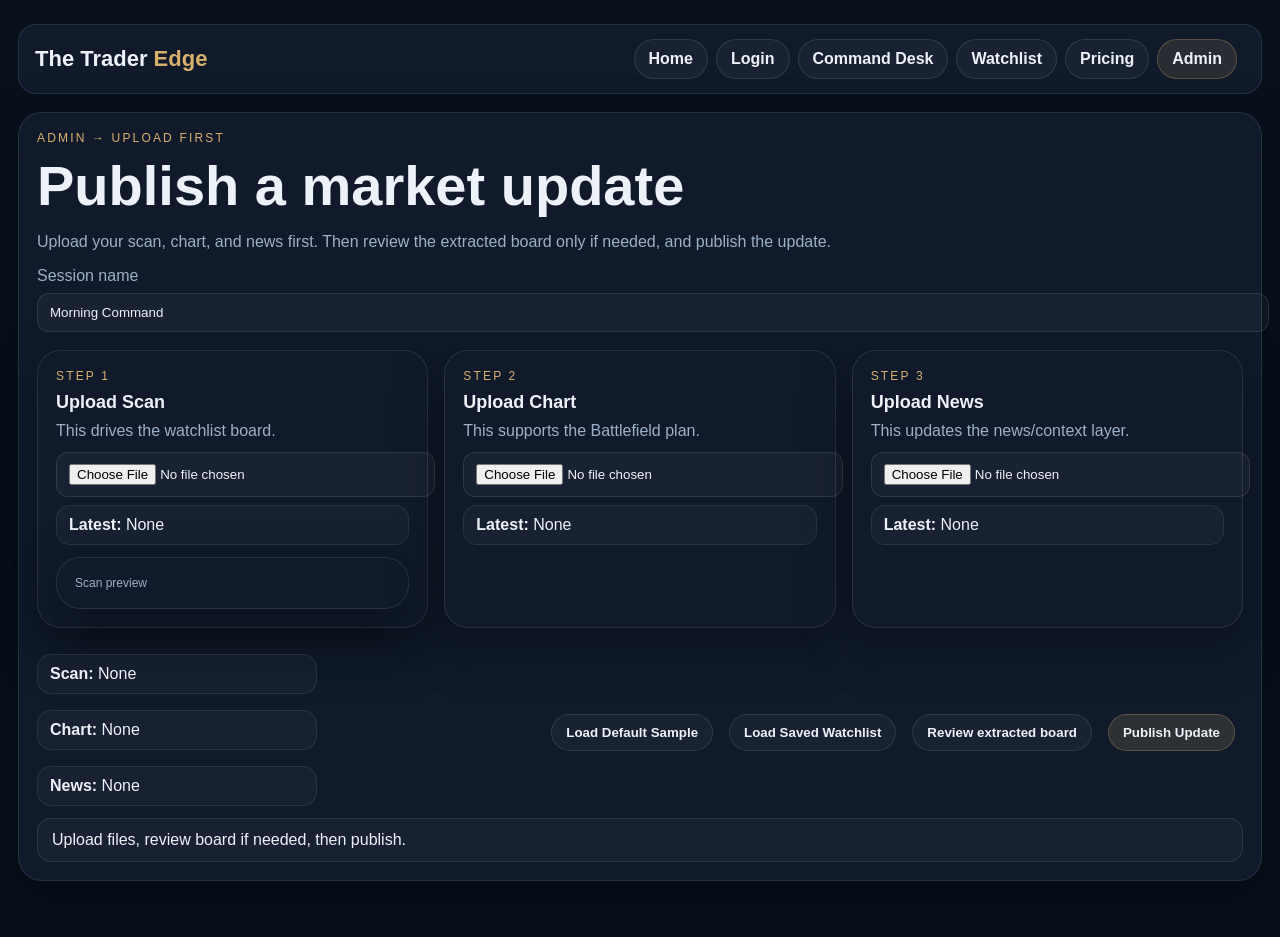
==== commit 7e94d07b: "Redesign admin upload flow and add clickable asset command pages" ====
--- a/admin.html
+++ b/admin.html
@@ -1 +1,52 @@
-<!doctype html><html><head><meta charset="utf-8"><meta name="viewport" content="width=device-width,initial-scale=1"><title>Admin</title><link rel="stylesheet" href="assets/styles.css"><script src="assets/app.js"></script></head><body onload="loadSavedIntoAdmin()"><div class="wrap"><script>document.write(nav("Admin"))</script><div class="grid2"><div class="panel"><div class="eyebrow">Admin → Scan Input</div><h1>Scan Upload</h1><div class="sub">Upload the screenshot for reference. Then align the manual table and apply that scan.</div><div class="field"><label>Session name</label><input id="sessionName" value="Morning Command"></div><div class="field"><label>Scan screenshot</label><input type="file" accept="image/*" onchange="previewScanImage(this)"></div><div class="preview"><div class="small">Screenshot preview</div><img id="scanPreview" style="display:none" alt="Scan preview"></div></div><div class="panel"><div class="eyebrow">Manual apply mode</div><h2>Apply This Scan</h2><div class="helpbox">Upload screenshot, edit rows, click Apply This Scan.</div><div class="status" id="status">Ready.</div><div class="actions"><button class="btn" onclick="loadDefaultsIntoAdmin()">Load Default Sample</button><button class="btn" onclick="loadSavedIntoAdmin()">Load Saved Watchlist</button><button class="btn primary" onclick="applyThisScan()">Apply This Scan</button></div></div></div><div class="panel" style="margin-top:18px"><div class="section-title"><h2>Market Watch Table</h2></div><div class="table-head"><div>Ticker</div><div>Name</div><div>Category</div><div>Trend</div><div>C1</div><div>C2</div><div>C3</div><div>Bias</div><div>State</div><div>Access</div><div>Del</div></div><div id="macroTable"></div><div class="actions"><button class="btn good" onclick="addRow('macro')">Add Market Row</button></div><div class="section-title"><h2>Crypto Watch Table</h2></div><div class="table-head"><div>Ticker</div><div>Name</div><div>Category</div><div>Trend</div><div>C1</div><div>C2</div><div>C3</div><div>Bias</div><div>State</div><div>Access</div><div>Del</div></div><div id="cryptoTable"></div><div class="actions"><button class="btn good" onclick="addRow('crypto')">Add Crypto Row</button></div></div></div></body></html>+<!doctype html><html><head><meta charset="utf-8"><meta name="viewport" content="width=device-width,initial-scale=1"><title>Admin</title><link rel="stylesheet" href="assets/styles.css"><script src="assets/app.js"></script></head><body onload="loadSavedIntoAdmin()"><div class="wrap"><script>document.write(nav("Admin"))</script>
+<div class="panel">
+  <div class="eyebrow">Admin → Upload First</div>
+  <h1>Publish a market update</h1>
+  <p class="lead">Upload your scan, chart, and news first. Then review the extracted board only if needed, and publish the update.</p>
+  <div class="field"><label>Session name</label><input id="sessionName" value="Morning Command"></div>
+  <div class="upload-grid" style="margin-top:18px">
+    <div class="upload-card">
+      <div class="eyebrow">Step 1</div><h3>Upload Scan</h3>
+      <div class="sub">This drives the watchlist board.</div>
+      <div class="field"><input type="file" accept="image/*" onchange="previewUpload(this,'scan')"></div>
+      <div class="last-file"><strong>Latest:</strong> <span id="scanFileLabel">None</span></div>
+      <div class="preview" style="margin-top:12px"><div class="small">Scan preview</div><img id="scanPreview" style="display:none" alt="Scan preview"></div>
+    </div>
+    <div class="upload-card">
+      <div class="eyebrow">Step 2</div><h3>Upload Chart</h3>
+      <div class="sub">This supports the Battlefield plan.</div>
+      <div class="field"><input type="file" accept="image/*" onchange="previewUpload(this,'chart')"></div>
+      <div class="last-file"><strong>Latest:</strong> <span id="chartFileLabel">None</span></div>
+    </div>
+    <div class="upload-card">
+      <div class="eyebrow">Step 3</div><h3>Upload News</h3>
+      <div class="sub">This updates the news/context layer.</div>
+      <div class="field"><input type="file" accept="image/*,.txt,.pdf" onchange="previewUpload(this,'news')"></div>
+      <div class="last-file"><strong>Latest:</strong> <span id="newsFileLabel">None</span></div>
+    </div>
+  </div>
+  <div class="publish-bar">
+    <div id="uploadSummary" style="display:grid;gap:8px;min-width:280px"></div>
+    <div class="actions">
+      <button class="btn" onclick="loadDefaultsIntoAdmin()">Load Default Sample</button>
+      <button class="btn" onclick="loadSavedIntoAdmin()">Load Saved Watchlist</button>
+      <button class="btn" onclick="toggleAdvanced()">Review extracted board</button>
+      <button class="btn primary" onclick="applyThisScan()">Publish Update</button>
+    </div>
+  </div>
+  <div class="status" id="status">Upload files, review board if needed, then publish.</div>
+</div>
+<div id="advancedEditor" class="panel hidden" style="margin-top:18px">
+  <div class="eyebrow">Advanced review</div>
+  <h2>Review extracted board</h2>
+  <div class="sub">Use this only when you want to correct or refine the watchlist rows before publishing.</div>
+  <div class="section-title"><h3>Market Watch Table</h3></div>
+  <div class="table-head"><div>Ticker</div><div>Name</div><div>Category</div><div>Trend</div><div>C1</div><div>C2</div><div>C3</div><div>Bias</div><div>State</div><div>Access</div><div>Del</div></div>
+  <div id="macroTable"></div>
+  <div class="actions"><button class="btn good" onclick="addRow('macro')">Add Market Row</button></div>
+  <div class="section-title"><h3>Crypto Watch Table</h3></div>
+  <div class="table-head"><div>Ticker</div><div>Name</div><div>Category</div><div>Trend</div><div>C1</div><div>C2</div><div>C3</div><div>Bias</div><div>State</div><div>Access</div><div>Del</div></div>
+  <div id="cryptoTable"></div>
+  <div class="actions"><button class="btn good" onclick="addRow('crypto')">Add Crypto Row</button></div>
+</div>
+</div></body></html>
--- a/assets/styles.css
+++ b/assets/styles.css
@@ -5,19 +5,18 @@
 .brand{font-weight:900;font-size:22px}.brand span{color:#d8b06c}
 .navlinks a,.btn{display:inline-block;padding:10px 14px;border:1px solid rgba(255,255,255,.1);border-radius:999px;color:#edf2f8;text-decoration:none;background:rgba(255,255,255,.04);margin-right:8px;font-weight:700;cursor:pointer}
 .btn.primary{background:rgba(216,176,108,.15);border-color:rgba(216,176,108,.28)} .btn.good{background:rgba(122,216,163,.12);border-color:rgba(122,216,163,.25)}
-.hero,.panel,.card,.preview{border:1px solid rgba(255,255,255,.1);border-radius:24px;background:#101a2b;box-shadow:0 18px 50px rgba(0,0,0,.35);padding:18px}
-h1,h2,h3{margin:0 0 10px;line-height:1.1} h1{font-size:56px} h2{font-size:28px}
+.hero,.panel,.card,.preview,.dropzone,.upload-card{border:1px solid rgba(255,255,255,.1);border-radius:24px;background:#101a2b;box-shadow:0 18px 50px rgba(0,0,0,.35);padding:18px}
+h1,h2,h3{margin:0 0 10px;line-height:1.1} h1{font-size:56px} h2{font-size:28px} h3{font-size:18px}
 .eyebrow{font-size:12px;letter-spacing:.18em;text-transform:uppercase;color:#d8b06c;margin-bottom:10px}
 .lead,.sub,.small,.note,label{color:#9eb0c8}.small{font-size:12px}
-.grid2{display:grid;grid-template-columns:1fr 1fr;gap:18px}.cards3{display:grid;grid-template-columns:repeat(3,1fr);gap:16px}
+.grid2{display:grid;grid-template-columns:1fr 1fr;gap:18px}.cards3{display:grid;grid-template-columns:repeat(3,1fr);gap:16px}.upload-grid{display:grid;grid-template-columns:repeat(3,1fr);gap:16px}
 .card{position:relative;overflow:hidden;min-height:760px}.card:before{content:'';position:absolute;inset:8px;border:1px solid rgba(255,255,255,.08);border-radius:18px;pointer-events:none}
 .intel{background:linear-gradient(180deg,#12253e,#0a121e)} .battle{background:linear-gradient(180deg,#2d1a0c,#0c0f1c)} .news{background:linear-gradient(180deg,#20160f,#0a111d)}
 .topline{display:flex;justify-content:space-between;gap:12px;align-items:flex-start}
 .tag,.pill{display:inline-flex;align-items:center;justify-content:center;gap:8px;padding:8px 12px;border-radius:999px;border:1px solid rgba(255,255,255,.1);font-weight:700}
 .buy{background:rgba(122,216,163,.15)} .sell{background:rgba(239,124,124,.14)} .mixed{background:rgba(226,180,107,.12)}
-.pricebox{border:1px solid rgba(255,255,255,.1);border-radius:16px;padding:10px 12px;background:rgba(255,255,255,.04);min-width:132px}
-.mini{font-size:11px;letter-spacing:.16em;text-transform:uppercase;color:#9eb0c8}.price{font-size:28px;font-weight:900;margin-top:6px}
-.symbol{font-family:Georgia,serif;font-size:48px;font-weight:700}.subtitle{font-size:15px;color:#9eb0c8}.statusrow,.actions,.watchlist-pills{display:flex;gap:8px;flex-wrap:wrap;margin-top:12px}
+.pricebox{border:1px solid rgba(255,255,255,.1);border-radius:16px;padding:10px 12px;background:rgba(255,255,255,.04);min-width:132px}.mini{font-size:11px;letter-spacing:.16em;text-transform:uppercase;color:#9eb0c8}.price{font-size:28px;font-weight:900;margin-top:6px}
+.symbol{font-family:Georgia,serif;font-size:48px;font-weight:700}.subtitle{font-size:15px;color:#9eb0c8}.statusrow,.actions,.watchlist-pills,.kickers{display:flex;gap:8px;flex-wrap:wrap;margin-top:12px}
 .box,.tile,.battle-hero,.news-hero,.intel-summary,.immediate,.level-card{margin-top:14px;border:1px solid rgba(255,255,255,.1);border-radius:18px;padding:14px;background:rgba(255,255,255,.03)}
 .read{font-size:54px;font-weight:900;line-height:1}.stats2,.tile-grid,.battle-levels{display:grid;grid-template-columns:1fr 1fr;gap:12px;margin-top:14px}
 .scanrow{display:grid;grid-template-columns:130px 1fr;gap:12px;align-items:center;padding:10px 0;border-bottom:1px solid rgba(255,255,255,.08)} .scanrow:last-child{border-bottom:none}
@@ -28,9 +27,14 @@
 .label{position:absolute;right:10px;padding:5px 9px;border-radius:10px;background:rgba(0,0,0,.42);border:1px solid rgba(255,255,255,.12);font-size:12px}.ls{top:28px}.lz{top:102px}.ll{top:135px}.lt{top:243px}.lf{top:171px}.route{position:absolute;left:58%;top:160px;font-size:62px;color:#d8b06c;transform:rotate(90deg)}
 .field{display:grid;gap:8px;margin-top:12px} input,select{width:100%;padding:11px 12px;border-radius:12px;border:1px solid rgba(255,255,255,.1);background:rgba(255,255,255,.04);color:#edf2f8}
 .preview img{max-width:100%;border-radius:16px;border:1px solid rgba(255,255,255,.1)} .status{margin-top:12px;padding:12px 14px;border:1px solid rgba(255,255,255,.1);border-radius:14px;background:rgba(255,255,255,.03)} .status.good{border-color:rgba(122,216,163,.25);background:rgba(122,216,163,.08)}
-.table-head,.admin-row,.watch-head,.wrow{display:grid;gap:10px;align-items:center}.table-head,.admin-row{grid-template-columns:1fr 1.1fr .95fr .75fr .65fr .65fr .65fr .8fr .85fr .8fr .55fr}.watch-head,.wrow{grid-template-columns:1.4fr .85fr .7fr 1fr .8fr .9fr .7fr}
+.table-head,.admin-row,.watch-head,.wrow{display:grid;gap:10px;align-items:center}.table-head,.admin-row{grid-template-columns:1fr 1.1fr .95fr .75fr .65fr .65fr .65fr .8fr .85fr .8fr .55fr}.watch-head,.wrow{grid-template-columns:1.7fr .85fr .7fr 1fr .8fr .9fr .7fr}
 .table-head,.watch-head{padding:12px 14px;border:1px solid rgba(255,255,255,.08);border-radius:16px;background:rgba(255,255,255,.05);font-weight:800;margin-top:12px}.admin-row,.wrow{padding:12px 14px;border:1px solid rgba(255,255,255,.08);border-radius:16px;background:rgba(255,255,255,.03);margin-top:10px}
+.wrow.clickable{cursor:pointer;transition:transform .15s ease, border-color .15s ease}.wrow.clickable:hover{transform:translateY(-1px);border-color:rgba(216,176,108,.28)}
 .row-tools{display:flex;gap:8px;justify-content:flex-end}.icon-btn{padding:8px 10px;border-radius:10px;border:1px solid rgba(255,255,255,.1);background:rgba(255,255,255,.04);color:#edf2f8;cursor:pointer}
 .section-title{display:flex;justify-content:space-between;align-items:end;gap:12px;margin-top:22px}
-@media(max-width:1100px){.grid2,.cards3,.stats2,.tile-grid,.battle-levels{grid-template-columns:1fr}}
-@media(max-width:980px){.table-head,.watch-head{display:none}.admin-row,.wrow{grid-template-columns:1fr 1fr;gap:8px}}+.dropzone{display:grid;gap:10px;min-height:210px;align-content:start}.dropzone strong{font-size:20px}.dropzone input{background:none;border:none;padding:0}.last-file{margin-top:8px;padding:10px 12px;border-radius:14px;background:rgba(255,255,255,.03);border:1px solid rgba(255,255,255,.08)}
+.publish-bar{display:flex;justify-content:space-between;align-items:center;gap:16px;flex-wrap:wrap;margin-top:18px}
+.hidden{display:none!important}
+.hero p{max-width:900px}
+@media(max-width:1100px){.grid2,.cards3,.stats2,.tile-grid,.battle-levels,.upload-grid{grid-template-columns:1fr}}
+@media(max-width:980px){.table-head,.watch-head{display:none}.admin-row,.wrow{grid-template-columns:1fr 1fr;gap:8px}}
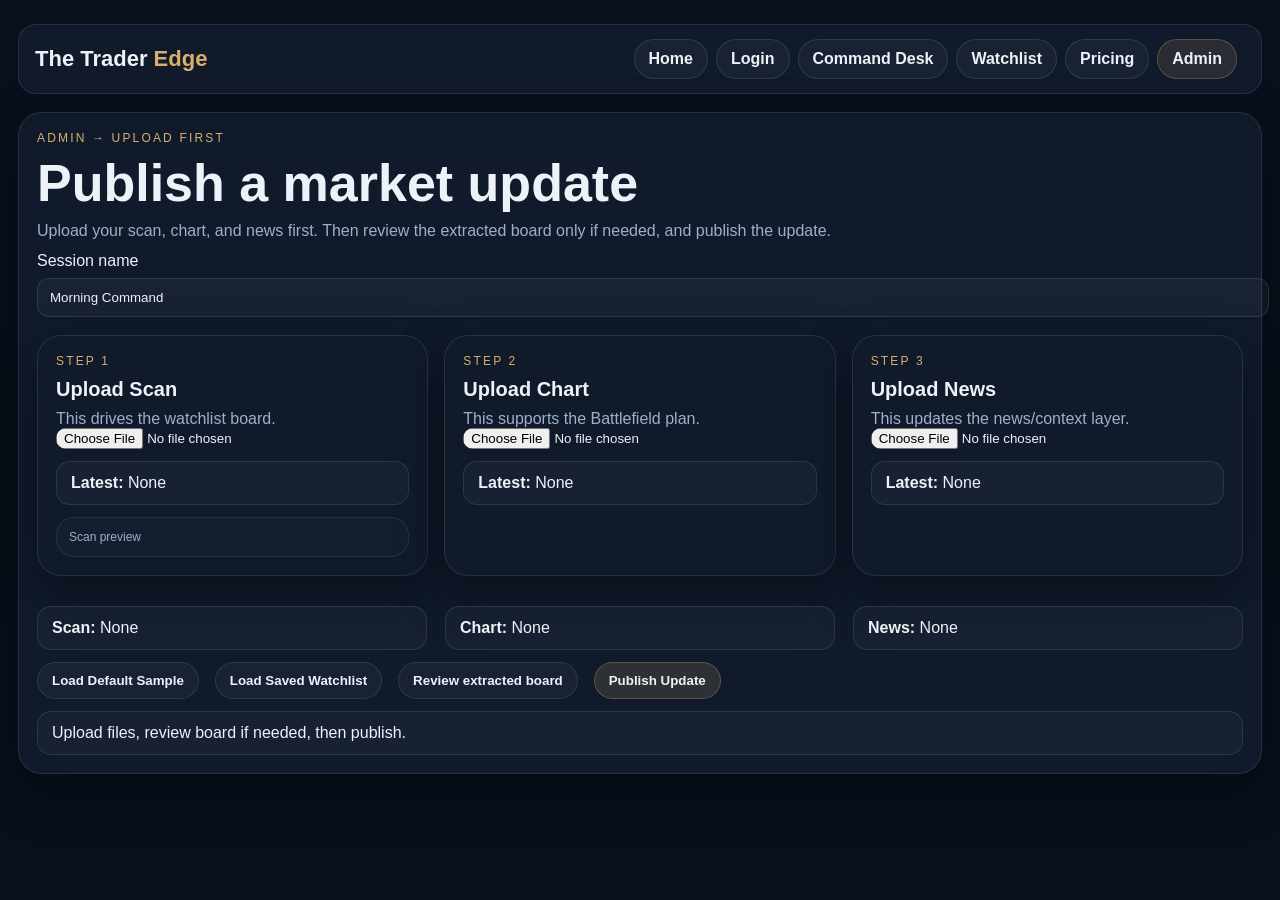
==== commit fd69ce9a: "Restore one complete matched package across app" ====
--- a/admin.html
+++ b/admin.html
@@ -1,52 +1 @@
-<!doctype html><html><head><meta charset="utf-8"><meta name="viewport" content="width=device-width,initial-scale=1"><title>Admin</title><link rel="stylesheet" href="assets/styles.css"><script src="assets/app.js"></script></head><body onload="loadSavedIntoAdmin()"><div class="wrap"><script>document.write(nav("Admin"))</script>
-<div class="panel">
-  <div class="eyebrow">Admin → Upload First</div>
-  <h1>Publish a market update</h1>
-  <p class="lead">Upload your scan, chart, and news first. Then review the extracted board only if needed, and publish the update.</p>
-  <div class="field"><label>Session name</label><input id="sessionName" value="Morning Command"></div>
-  <div class="upload-grid" style="margin-top:18px">
-    <div class="upload-card">
-      <div class="eyebrow">Step 1</div><h3>Upload Scan</h3>
-      <div class="sub">This drives the watchlist board.</div>
-      <div class="field"><input type="file" accept="image/*" onchange="previewUpload(this,'scan')"></div>
-      <div class="last-file"><strong>Latest:</strong> <span id="scanFileLabel">None</span></div>
-      <div class="preview" style="margin-top:12px"><div class="small">Scan preview</div><img id="scanPreview" style="display:none" alt="Scan preview"></div>
-    </div>
-    <div class="upload-card">
-      <div class="eyebrow">Step 2</div><h3>Upload Chart</h3>
-      <div class="sub">This supports the Battlefield plan.</div>
-      <div class="field"><input type="file" accept="image/*" onchange="previewUpload(this,'chart')"></div>
-      <div class="last-file"><strong>Latest:</strong> <span id="chartFileLabel">None</span></div>
-    </div>
-    <div class="upload-card">
-      <div class="eyebrow">Step 3</div><h3>Upload News</h3>
-      <div class="sub">This updates the news/context layer.</div>
-      <div class="field"><input type="file" accept="image/*,.txt,.pdf" onchange="previewUpload(this,'news')"></div>
-      <div class="last-file"><strong>Latest:</strong> <span id="newsFileLabel">None</span></div>
-    </div>
-  </div>
-  <div class="publish-bar">
-    <div id="uploadSummary" style="display:grid;gap:8px;min-width:280px"></div>
-    <div class="actions">
-      <button class="btn" onclick="loadDefaultsIntoAdmin()">Load Default Sample</button>
-      <button class="btn" onclick="loadSavedIntoAdmin()">Load Saved Watchlist</button>
-      <button class="btn" onclick="toggleAdvanced()">Review extracted board</button>
-      <button class="btn primary" onclick="applyThisScan()">Publish Update</button>
-    </div>
-  </div>
-  <div class="status" id="status">Upload files, review board if needed, then publish.</div>
-</div>
-<div id="advancedEditor" class="panel hidden" style="margin-top:18px">
-  <div class="eyebrow">Advanced review</div>
-  <h2>Review extracted board</h2>
-  <div class="sub">Use this only when you want to correct or refine the watchlist rows before publishing.</div>
-  <div class="section-title"><h3>Market Watch Table</h3></div>
-  <div class="table-head"><div>Ticker</div><div>Name</div><div>Category</div><div>Trend</div><div>C1</div><div>C2</div><div>C3</div><div>Bias</div><div>State</div><div>Access</div><div>Del</div></div>
-  <div id="macroTable"></div>
-  <div class="actions"><button class="btn good" onclick="addRow('macro')">Add Market Row</button></div>
-  <div class="section-title"><h3>Crypto Watch Table</h3></div>
-  <div class="table-head"><div>Ticker</div><div>Name</div><div>Category</div><div>Trend</div><div>C1</div><div>C2</div><div>C3</div><div>Bias</div><div>State</div><div>Access</div><div>Del</div></div>
-  <div id="cryptoTable"></div>
-  <div class="actions"><button class="btn good" onclick="addRow('crypto')">Add Crypto Row</button></div>
-</div>
-</div></body></html>+<!doctype html><html><head><meta charset="utf-8"><meta name="viewport" content="width=device-width,initial-scale=1"><title>Admin</title><link rel="stylesheet" href="assets/styles.css"><script src="assets/app.js"></script></head><body onload="loadSavedIntoAdmin()"><div class="wrap"><script>document.write(nav("Admin"))</script><div class="panel"><div class="eyebrow">Admin → Upload First</div><h1>Publish a market update</h1><div class="sub">Upload your scan, chart, and news first. Then review the extracted board only if needed, and publish the update.</div><div class="field"><label>Session name</label><input id="sessionName" value="Morning Command"></div><div class="upload-grid" style="margin-top:18px"><div class="upload-card"><div class="eyebrow">Step 1</div><h3>Upload Scan</h3><div class="sub">This drives the watchlist board.</div><input type="file" accept="image/*" onchange="previewUpload(this,'scan')"><div class="last-file"><strong>Latest:</strong> <span id="scanFileLabel">None</span></div><div class="preview"><div class="small">Scan preview</div><img id="scanPreview" style="display:none" alt="Scan preview"></div></div><div class="upload-card"><div class="eyebrow">Step 2</div><h3>Upload Chart</h3><div class="sub">This supports the Battlefield plan.</div><input type="file" accept="image/*" onchange="previewUpload(this,'chart')"><div class="last-file"><strong>Latest:</strong> <span id="chartFileLabel">None</span></div></div><div class="upload-card"><div class="eyebrow">Step 3</div><h3>Upload News</h3><div class="sub">This updates the news/context layer.</div><input type="file" accept="image/*,.txt,.pdf" onchange="previewUpload(this,'news')"><div class="last-file"><strong>Latest:</strong> <span id="newsFileLabel">None</span></div></div></div><div id="uploadSummary" class="grid3" style="margin-top:18px"></div><div class="actions"><button class="btn" onclick="loadDefaultsIntoAdmin()">Load Default Sample</button><button class="btn" onclick="loadSavedIntoAdmin()">Load Saved Watchlist</button><button class="btn" onclick="toggleAdvanced()">Review extracted board</button><button class="btn primary" onclick="applyThisScan()">Publish Update</button></div><div class="status" id="status">Upload files, review board if needed, then publish.</div></div><div id="advancedEditor" class="panel hidden" style="margin-top:18px"><div class="eyebrow">Advanced review</div><h2>Review extracted board</h2><div class="sub">Use this only when you want to correct or refine the watchlist rows before publishing.</div><div class="section-title"><h3>Market Watch Table</h3></div><div class="table-head"><div>Ticker</div><div>Name</div><div>Category</div><div>Trend</div><div>C1</div><div>C2</div><div>C3</div><div>Bias</div><div>State</div><div>Access</div><div>Del</div></div><div id="macroTable"></div><div class="actions"><button class="btn good" onclick="addRow('macro')">Add Market Row</button></div><div class="section-title"><h3>Crypto Watch Table</h3></div><div class="table-head"><div>Ticker</div><div>Name</div><div>Category</div><div>Trend</div><div>C1</div><div>C2</div><div>C3</div><div>Bias</div><div>State</div><div>Access</div><div>Del</div></div><div id="cryptoTable"></div><div class="actions"><button class="btn good" onclick="addRow('crypto')">Add Crypto Row</button></div></div></div></body></html>
--- a/assets/styles.css
+++ b/assets/styles.css
@@ -5,36 +5,54 @@
 .brand{font-weight:900;font-size:22px}.brand span{color:#d8b06c}
 .navlinks a,.btn{display:inline-block;padding:10px 14px;border:1px solid rgba(255,255,255,.1);border-radius:999px;color:#edf2f8;text-decoration:none;background:rgba(255,255,255,.04);margin-right:8px;font-weight:700;cursor:pointer}
 .btn.primary{background:rgba(216,176,108,.15);border-color:rgba(216,176,108,.28)} .btn.good{background:rgba(122,216,163,.12);border-color:rgba(122,216,163,.25)}
-.hero,.panel,.card,.preview,.dropzone,.upload-card{border:1px solid rgba(255,255,255,.1);border-radius:24px;background:#101a2b;box-shadow:0 18px 50px rgba(0,0,0,.35);padding:18px}
-h1,h2,h3{margin:0 0 10px;line-height:1.1} h1{font-size:56px} h2{font-size:28px} h3{font-size:18px}
+.panel,.card,.upload-card,.tier,.box,.tile,.level-card{border:1px solid rgba(255,255,255,.1);border-radius:24px;background:#101a2b;box-shadow:0 18px 50px rgba(0,0,0,.35);padding:18px}
+h1,h2,h3{margin:0 0 10px;line-height:1.1} h1{font-size:52px} h2{font-size:30px} h3{font-size:20px}
 .eyebrow{font-size:12px;letter-spacing:.18em;text-transform:uppercase;color:#d8b06c;margin-bottom:10px}
-.lead,.sub,.small,.note,label{color:#9eb0c8}.small{font-size:12px}
-.grid2{display:grid;grid-template-columns:1fr 1fr;gap:18px}.cards3{display:grid;grid-template-columns:repeat(3,1fr);gap:16px}.upload-grid{display:grid;grid-template-columns:repeat(3,1fr);gap:16px}
-.card{position:relative;overflow:hidden;min-height:760px}.card:before{content:'';position:absolute;inset:8px;border:1px solid rgba(255,255,255,.08);border-radius:18px;pointer-events:none}
-.intel{background:linear-gradient(180deg,#12253e,#0a121e)} .battle{background:linear-gradient(180deg,#2d1a0c,#0c0f1c)} .news{background:linear-gradient(180deg,#20160f,#0a111d)}
+.lead,.sub,.small,.note{color:#9eb0c8}.small{font-size:12px}
+.grid2{display:grid;grid-template-columns:1fr 1fr;gap:18px}
+.grid3{display:grid;grid-template-columns:repeat(3,1fr);gap:18px}
+.cards3{display:grid;grid-template-columns:repeat(3,1fr);gap:16px}
+.upload-grid{display:grid;grid-template-columns:repeat(3,1fr);gap:16px}
+.card{position:relative;overflow:hidden;min-height:760px}
+.card:before{content:'';position:absolute;inset:8px;border:1px solid rgba(255,255,255,.08);border-radius:18px;pointer-events:none}
+.intel{background:linear-gradient(180deg,#12253e,#0a121e)} .battle{background:linear-gradient(180deg,#2d1a0c,#0c0f1c)} .news{background:linear-gradient(180deg,#20160f,#0a111d)} .plus{background:linear-gradient(180deg,#1f1532,#0b1020)}
 .topline{display:flex;justify-content:space-between;gap:12px;align-items:flex-start}
 .tag,.pill{display:inline-flex;align-items:center;justify-content:center;gap:8px;padding:8px 12px;border-radius:999px;border:1px solid rgba(255,255,255,.1);font-weight:700}
-.buy{background:rgba(122,216,163,.15)} .sell{background:rgba(239,124,124,.14)} .mixed{background:rgba(226,180,107,.12)}
-.pricebox{border:1px solid rgba(255,255,255,.1);border-radius:16px;padding:10px 12px;background:rgba(255,255,255,.04);min-width:132px}.mini{font-size:11px;letter-spacing:.16em;text-transform:uppercase;color:#9eb0c8}.price{font-size:28px;font-weight:900;margin-top:6px}
-.symbol{font-family:Georgia,serif;font-size:48px;font-weight:700}.subtitle{font-size:15px;color:#9eb0c8}.statusrow,.actions,.watchlist-pills,.kickers{display:flex;gap:8px;flex-wrap:wrap;margin-top:12px}
-.box,.tile,.battle-hero,.news-hero,.intel-summary,.immediate,.level-card{margin-top:14px;border:1px solid rgba(255,255,255,.1);border-radius:18px;padding:14px;background:rgba(255,255,255,.03)}
-.read{font-size:54px;font-weight:900;line-height:1}.stats2,.tile-grid,.battle-levels{display:grid;grid-template-columns:1fr 1fr;gap:12px;margin-top:14px}
-.scanrow{display:grid;grid-template-columns:130px 1fr;gap:12px;align-items:center;padding:10px 0;border-bottom:1px solid rgba(255,255,255,.08)} .scanrow:last-child{border-bottom:none}
+.buy{background:rgba(122,216,163,.15)} .sell{background:rgba(239,124,124,.14)} .mixed{background:rgba(226,180,107,.12)} .pluspill{background:rgba(173,133,255,.15)}
+.pricebox{border:1px solid rgba(255,255,255,.1);border-radius:16px;padding:10px 12px;background:rgba(255,255,255,.04);min-width:132px}
+.mini{font-size:11px;letter-spacing:.16em;text-transform:uppercase;color:#9eb0c8}.price{font-size:28px;font-weight:900;margin-top:6px}
+.symbol{font-family:Georgia,serif;font-size:42px;font-weight:700}.subtitle{font-size:15px;color:#9eb0c8}
+.statusrow,.actions,.watchlist-pills{display:flex;gap:8px;flex-wrap:wrap;margin-top:12px}
+.box,.tile,.level-card{margin-top:14px;border-radius:18px;padding:14px;background:rgba(255,255,255,.03)}
+.tile-grid,.battle-levels,.stats2{display:grid;grid-template-columns:1fr 1fr;gap:12px;margin-top:14px}
+.scanrow{display:grid;grid-template-columns:140px 1fr;gap:12px;align-items:center;padding:10px 0;border-bottom:1px solid rgba(255,255,255,.08)} .scanrow:last-child{border-bottom:none}
 .blocks{display:flex;gap:6px}.block{width:18px;height:18px;border-radius:4px;border:1px solid rgba(255,255,255,.12)} .green{background:#7ad8a3}.red{background:#ef7c7c}.yellow{background:#e2b46b}
 .arrow-up,.arrow-down{font-size:28px;font-weight:900}.arrow-up{color:#7ad8a3}.arrow-down{color:#ef7c7c}
-.chart{margin-top:14px;height:300px;border:1px solid rgba(255,255,255,.1);border-radius:18px;position:relative;overflow:hidden;background:repeating-linear-gradient(to bottom, transparent, transparent 36px, rgba(255,255,255,.05) 37px),repeating-linear-gradient(to right, transparent, transparent 46px, rgba(255,255,255,.04) 47px)}
-.zone{position:absolute;left:52%;width:35%;top:72px;height:84px;border:1px solid rgba(255,219,155,.45);background:rgba(255,210,130,.14);border-radius:10px}.line{position:absolute;left:0;right:0;border-top:2px dashed rgba(255,255,255,.2)} .stop{top:42px;border-top-color:#ef7c7c}.live{top:148px;border-top-color:#fff}.target{top:256px;border-top-color:#d8b06c}.fpv{top:184px;border-top-color:#7eb6ff}
-.label{position:absolute;right:10px;padding:5px 9px;border-radius:10px;background:rgba(0,0,0,.42);border:1px solid rgba(255,255,255,.12);font-size:12px}.ls{top:28px}.lz{top:102px}.ll{top:135px}.lt{top:243px}.lf{top:171px}.route{position:absolute;left:58%;top:160px;font-size:62px;color:#d8b06c;transform:rotate(90deg)}
-.field{display:grid;gap:8px;margin-top:12px} input,select{width:100%;padding:11px 12px;border-radius:12px;border:1px solid rgba(255,255,255,.1);background:rgba(255,255,255,.04);color:#edf2f8}
-.preview img{max-width:100%;border-radius:16px;border:1px solid rgba(255,255,255,.1)} .status{margin-top:12px;padding:12px 14px;border:1px solid rgba(255,255,255,.1);border-radius:14px;background:rgba(255,255,255,.03)} .status.good{border-color:rgba(122,216,163,.25);background:rgba(122,216,163,.08)}
-.table-head,.admin-row,.watch-head,.wrow{display:grid;gap:10px;align-items:center}.table-head,.admin-row{grid-template-columns:1fr 1.1fr .95fr .75fr .65fr .65fr .65fr .8fr .85fr .8fr .55fr}.watch-head,.wrow{grid-template-columns:1.7fr .85fr .7fr 1fr .8fr .9fr .7fr}
-.table-head,.watch-head{padding:12px 14px;border:1px solid rgba(255,255,255,.08);border-radius:16px;background:rgba(255,255,255,.05);font-weight:800;margin-top:12px}.admin-row,.wrow{padding:12px 14px;border:1px solid rgba(255,255,255,.08);border-radius:16px;background:rgba(255,255,255,.03);margin-top:10px}
-.wrow.clickable{cursor:pointer;transition:transform .15s ease, border-color .15s ease}.wrow.clickable:hover{transform:translateY(-1px);border-color:rgba(216,176,108,.28)}
+.chart{margin-top:14px;height:290px;border:1px solid rgba(255,255,255,.1);border-radius:18px;position:relative;overflow:hidden;background:repeating-linear-gradient(to bottom, transparent, transparent 36px, rgba(255,255,255,.05) 37px),repeating-linear-gradient(to right, transparent, transparent 46px, rgba(255,255,255,.04) 47px)}
+.zone{position:absolute;left:56%;width:28%;top:34px;height:110px;border:1px solid rgba(255,219,155,.45);background:rgba(255,210,130,.14);border-radius:10px}
+.line{position:absolute;left:0;right:0;border-top:2px dashed rgba(255,255,255,.2)} .stop{top:18px;border-top-color:#ef7c7c}.live{top:120px;border-top-color:#fff}.target{top:210px;border-top-color:#d8b06c}
+.label{position:absolute;right:10px;padding:5px 9px;border-radius:10px;background:rgba(0,0,0,.42);border:1px solid rgba(255,255,255,.12);font-size:12px}.ls{top:4px}.lz{top:72px}.ll{top:107px}.lt{top:197px}.route{position:absolute;left:61%;top:122px;font-size:60px;color:#d8b06c;transform:rotate(90deg)}
+.news-headline{font-size:34px;font-weight:900;line-height:1.05;color:#7eb6ff}
+.news-sub{color:#d8b06c;font-size:13px;letter-spacing:.12em;text-transform:uppercase}
+.field{display:grid;gap:8px;margin-top:12px}
+input,select{width:100%;padding:11px 12px;border-radius:12px;border:1px solid rgba(255,255,255,.1);background:rgba(255,255,255,.04);color:#edf2f8}
+.upload-card input[type=file]{padding:0;border:none;background:none}
+.last-file,.status{margin-top:12px;padding:12px 14px;border:1px solid rgba(255,255,255,.1);border-radius:14px;background:rgba(255,255,255,.03)}
+.status.good{border-color:rgba(122,216,163,.25);background:rgba(122,216,163,.08)}
+.preview{margin-top:12px;padding:12px;border:1px solid rgba(255,255,255,.08);border-radius:18px;background:rgba(255,255,255,.02)}
+.preview img{max-width:100%;border-radius:12px;border:1px solid rgba(255,255,255,.1)}
+.table-head,.admin-row,.watch-head,.wrow{display:grid;gap:10px;align-items:center}
+.table-head,.admin-row{grid-template-columns:1fr 1.1fr .95fr .75fr .65fr .65fr .65fr .8fr .85fr .8fr .55fr}
+.watch-head,.wrow{grid-template-columns:1.7fr .85fr .7fr 1fr .8fr .9fr .7fr}
+.table-head,.watch-head{padding:12px 14px;border:1px solid rgba(255,255,255,.08);border-radius:16px;background:rgba(255,255,255,.05);font-weight:800;margin-top:12px}
+.admin-row,.wrow{padding:12px 14px;border:1px solid rgba(255,255,255,.08);border-radius:16px;background:rgba(255,255,255,.03);margin-top:10px}
+.wrow.clickable{cursor:pointer;transition:transform .15s ease,border-color .15s ease}.wrow.clickable:hover{transform:translateY(-1px);border-color:rgba(216,176,108,.28)}
 .row-tools{display:flex;gap:8px;justify-content:flex-end}.icon-btn{padding:8px 10px;border-radius:10px;border:1px solid rgba(255,255,255,.1);background:rgba(255,255,255,.04);color:#edf2f8;cursor:pointer}
 .section-title{display:flex;justify-content:space-between;align-items:end;gap:12px;margin-top:22px}
-.dropzone{display:grid;gap:10px;min-height:210px;align-content:start}.dropzone strong{font-size:20px}.dropzone input{background:none;border:none;padding:0}.last-file{margin-top:8px;padding:10px 12px;border-radius:14px;background:rgba(255,255,255,.03);border:1px solid rgba(255,255,255,.08)}
-.publish-bar{display:flex;justify-content:space-between;align-items:center;gap:16px;flex-wrap:wrap;margin-top:18px}
 .hidden{display:none!important}
-.hero p{max-width:900px}
-@media(max-width:1100px){.grid2,.cards3,.stats2,.tile-grid,.battle-levels,.upload-grid{grid-template-columns:1fr}}
+.tier.highlight{border-color:rgba(173,133,255,.35);background:linear-gradient(180deg,#1f1532,#0b1020)}
+.tierprice{font-size:42px;font-weight:900}
+.checklist{display:grid;gap:10px;margin-top:14px}
+.check{padding:10px 12px;border:1px solid rgba(255,255,255,.08);border-radius:14px;background:rgba(255,255,255,.03)}
+@media(max-width:1100px){.grid2,.grid3,.cards3,.upload-grid,.tile-grid,.battle-levels,.stats2{grid-template-columns:1fr}}
 @media(max-width:980px){.table-head,.watch-head{display:none}.admin-row,.wrow{grid-template-columns:1fr 1fr;gap:8px}}
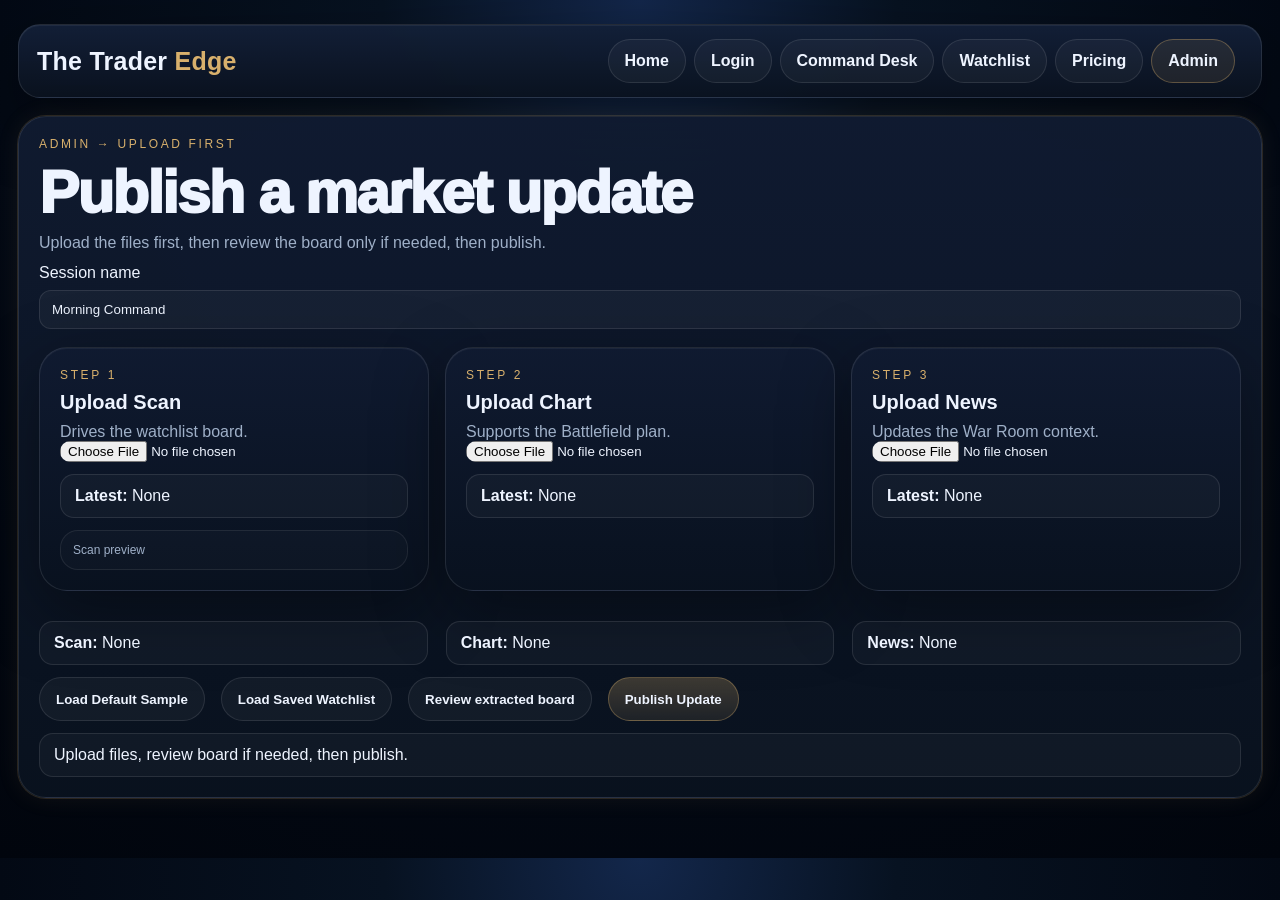
==== commit c09b663d: "Full game-effect app" ====
--- a/admin.html
+++ b/admin.html
@@ -1 +1,37 @@
-<!doctype html><html><head><meta charset="utf-8"><meta name="viewport" content="width=device-width,initial-scale=1"><title>Admin</title><link rel="stylesheet" href="assets/styles.css"><script src="assets/app.js"></script></head><body onload="loadSavedIntoAdmin()"><div class="wrap"><script>document.write(nav("Admin"))</script><div class="panel"><div class="eyebrow">Admin → Upload First</div><h1>Publish a market update</h1><div class="sub">Upload your scan, chart, and news first. Then review the extracted board only if needed, and publish the update.</div><div class="field"><label>Session name</label><input id="sessionName" value="Morning Command"></div><div class="upload-grid" style="margin-top:18px"><div class="upload-card"><div class="eyebrow">Step 1</div><h3>Upload Scan</h3><div class="sub">This drives the watchlist board.</div><input type="file" accept="image/*" onchange="previewUpload(this,'scan')"><div class="last-file"><strong>Latest:</strong> <span id="scanFileLabel">None</span></div><div class="preview"><div class="small">Scan preview</div><img id="scanPreview" style="display:none" alt="Scan preview"></div></div><div class="upload-card"><div class="eyebrow">Step 2</div><h3>Upload Chart</h3><div class="sub">This supports the Battlefield plan.</div><input type="file" accept="image/*" onchange="previewUpload(this,'chart')"><div class="last-file"><strong>Latest:</strong> <span id="chartFileLabel">None</span></div></div><div class="upload-card"><div class="eyebrow">Step 3</div><h3>Upload News</h3><div class="sub">This updates the news/context layer.</div><input type="file" accept="image/*,.txt,.pdf" onchange="previewUpload(this,'news')"><div class="last-file"><strong>Latest:</strong> <span id="newsFileLabel">None</span></div></div></div><div id="uploadSummary" class="grid3" style="margin-top:18px"></div><div class="actions"><button class="btn" onclick="loadDefaultsIntoAdmin()">Load Default Sample</button><button class="btn" onclick="loadSavedIntoAdmin()">Load Saved Watchlist</button><button class="btn" onclick="toggleAdvanced()">Review extracted board</button><button class="btn primary" onclick="applyThisScan()">Publish Update</button></div><div class="status" id="status">Upload files, review board if needed, then publish.</div></div><div id="advancedEditor" class="panel hidden" style="margin-top:18px"><div class="eyebrow">Advanced review</div><h2>Review extracted board</h2><div class="sub">Use this only when you want to correct or refine the watchlist rows before publishing.</div><div class="section-title"><h3>Market Watch Table</h3></div><div class="table-head"><div>Ticker</div><div>Name</div><div>Category</div><div>Trend</div><div>C1</div><div>C2</div><div>C3</div><div>Bias</div><div>State</div><div>Access</div><div>Del</div></div><div id="macroTable"></div><div class="actions"><button class="btn good" onclick="addRow('macro')">Add Market Row</button></div><div class="section-title"><h3>Crypto Watch Table</h3></div><div class="table-head"><div>Ticker</div><div>Name</div><div>Category</div><div>Trend</div><div>C1</div><div>C2</div><div>C3</div><div>Bias</div><div>State</div><div>Access</div><div>Del</div></div><div id="cryptoTable"></div><div class="actions"><button class="btn good" onclick="addRow('crypto')">Add Crypto Row</button></div></div></div></body></html>+<!doctype html><html><head><meta charset="utf-8"><meta name="viewport" content="width=device-width,initial-scale=1"><title>Admin</title><link rel="stylesheet" href="assets/styles.css"><script src="assets/app.js"></script></head><body onload="loadSavedIntoAdmin()"><div class="wrap"><script>document.write(nav("Admin"))</script>
+<div class="panel glow">
+  <div class="eyebrow">Admin → Upload First</div>
+  <h1>Publish a market update</h1>
+  <div class="sub">Upload the files first, then review the board only if needed, then publish.</div>
+  <div class="field"><label>Session name</label><input id="sessionName" value="Morning Command"></div>
+  <div class="upload-grid" style="margin-top:18px">
+    <div class="upload-card"><div class="eyebrow">Step 1</div><h3>Upload Scan</h3><div class="sub">Drives the watchlist board.</div><input type="file" accept="image/*" onchange="previewUpload(this,'scan')"><div class="last-file"><strong>Latest:</strong> <span id="scanFileLabel">None</span></div><div class="preview"><div class="small">Scan preview</div><img id="scanPreview" style="display:none" alt="Scan preview"></div></div>
+    <div class="upload-card"><div class="eyebrow">Step 2</div><h3>Upload Chart</h3><div class="sub">Supports the Battlefield plan.</div><input type="file" accept="image/*" onchange="previewUpload(this,'chart')"><div class="last-file"><strong>Latest:</strong> <span id="chartFileLabel">None</span></div></div>
+    <div class="upload-card"><div class="eyebrow">Step 3</div><h3>Upload News</h3><div class="sub">Updates the War Room context.</div><input type="file" accept="image/*,.txt,.pdf" onchange="previewUpload(this,'news')"><div class="last-file"><strong>Latest:</strong> <span id="newsFileLabel">None</span></div></div>
+  </div>
+  <div id="uploadSummary" class="grid3" style="margin-top:18px"></div>
+  <div class="actions">
+    <button class="btn" onclick="loadDefaultsIntoAdmin()">Load Default Sample</button>
+    <button class="btn" onclick="loadSavedIntoAdmin()">Load Saved Watchlist</button>
+    <button class="btn" onclick="toggleAdvanced()">Review extracted board</button>
+    <button class="btn primary" onclick="applyThisScan()">Publish Update</button>
+  </div>
+  <div class="status" id="status">Upload files, review board if needed, then publish.</div>
+</div>
+
+<div id="advancedEditor" class="panel hidden" style="margin-top:18px">
+  <div class="eyebrow">Advanced review</div>
+  <h2>Review extracted board</h2>
+  <div class="sub">Only use this to refine rows before publishing.</div>
+
+  <div class="section-title"><h3>Market Watch Table</h3></div>
+  <div class="table-head"><div>Ticker</div><div>Name</div><div>Category</div><div>Trend</div><div>C1</div><div>C2</div><div>C3</div><div>Bias</div><div>State</div><div>Access</div><div>Del</div></div>
+  <div id="macroTable"></div>
+  <div class="actions"><button class="btn good" onclick="addRow('macro')">Add Market Row</button></div>
+
+  <div class="section-title"><h3>Crypto Watch Table</h3></div>
+  <div class="table-head"><div>Ticker</div><div>Name</div><div>Category</div><div>Trend</div><div>C1</div><div>C2</div><div>C3</div><div>Bias</div><div>State</div><div>Access</div><div>Del</div></div>
+  <div id="cryptoTable"></div>
+  <div class="actions"><button class="btn good" onclick="addRow('crypto')">Add Crypto Row</button></div>
+</div>
+</div></body></html>
--- a/assets/styles.css
+++ b/assets/styles.css
@@ -1,58 +1,128 @@
 
-body{margin:0;font-family:Inter,Arial,sans-serif;background:#07101b;color:#edf2f8}
-.wrap{max-width:1480px;margin:0 auto;padding:24px 18px 56px}
-.topnav{display:flex;justify-content:space-between;align-items:center;gap:16px;flex-wrap:wrap;margin-bottom:18px;padding:14px 16px;border:1px solid rgba(255,255,255,.1);border-radius:18px;background:#101a2b}
-.brand{font-weight:900;font-size:22px}.brand span{color:#d8b06c}
-.navlinks a,.btn{display:inline-block;padding:10px 14px;border:1px solid rgba(255,255,255,.1);border-radius:999px;color:#edf2f8;text-decoration:none;background:rgba(255,255,255,.04);margin-right:8px;font-weight:700;cursor:pointer}
-.btn.primary{background:rgba(216,176,108,.15);border-color:rgba(216,176,108,.28)} .btn.good{background:rgba(122,216,163,.12);border-color:rgba(122,216,163,.25)}
-.panel,.card,.upload-card,.tier,.box,.tile,.level-card{border:1px solid rgba(255,255,255,.1);border-radius:24px;background:#101a2b;box-shadow:0 18px 50px rgba(0,0,0,.35);padding:18px}
-h1,h2,h3{margin:0 0 10px;line-height:1.1} h1{font-size:52px} h2{font-size:30px} h3{font-size:20px}
-.eyebrow{font-size:12px;letter-spacing:.18em;text-transform:uppercase;color:#d8b06c;margin-bottom:10px}
-.lead,.sub,.small,.note{color:#9eb0c8}.small{font-size:12px}
+:root{
+  --bg:#040b16;
+  --bg2:#091528;
+  --panel:#0f1b31;
+  --panel2:#12203a;
+  --line:rgba(255,255,255,.10);
+  --text:#eef4ff;
+  --muted:#9fb0c8;
+  --gold:#d8b06c;
+  --green:#7ad8a3;
+  --red:#ef7c7c;
+  --yellow:#e2b46b;
+  --purple:#b392ff;
+}
+*{box-sizing:border-box}
+html,body{margin:0;padding:0;background:radial-gradient(circle at top center,#13274b 0,#071221 24%,#030914 60%,#01050d 100%);color:var(--text);font-family:Inter,Arial,sans-serif}
+a{color:inherit}
+.wrap{max-width:1520px;margin:0 auto;padding:24px 18px 60px}
+.topnav{display:flex;justify-content:space-between;align-items:center;gap:16px;flex-wrap:wrap;margin-bottom:18px;padding:14px 18px;border:1px solid var(--line);border-radius:22px;background:linear-gradient(180deg,rgba(19,32,56,.95),rgba(10,18,31,.96));box-shadow:0 22px 70px rgba(0,0,0,.38), inset 0 1px 0 rgba(255,255,255,.06)}
+.brand{font-weight:900;font-size:25px;letter-spacing:.01em}
+.brand span{color:var(--gold)}
+.navlinks a,.btn{
+  display:inline-flex;align-items:center;justify-content:center;
+  min-height:44px;padding:10px 16px;border:1px solid var(--line);border-radius:999px;
+  color:var(--text);text-decoration:none;background:rgba(255,255,255,.04);font-weight:800;
+  margin-right:8px;cursor:pointer;transition:transform .15s ease, border-color .15s ease, background .15s ease
+}
+.navlinks a:hover,.btn:hover{transform:translateY(-1px);border-color:rgba(216,176,108,.34);background:rgba(216,176,108,.09)}
+.btn.primary{background:linear-gradient(180deg,rgba(216,176,108,.25),rgba(216,176,108,.10));border-color:rgba(216,176,108,.32)}
+.btn.good{background:linear-gradient(180deg,rgba(122,216,163,.20),rgba(122,216,163,.08));border-color:rgba(122,216,163,.30)}
+.btn.purple{background:linear-gradient(180deg,rgba(179,146,255,.18),rgba(179,146,255,.08));border-color:rgba(179,146,255,.28)}
+.hero,.panel,.card,.upload-card,.tier,.box,.mini-panel,.level-card,.feature,.step{
+  border:1px solid var(--line);border-radius:28px;background:linear-gradient(180deg,rgba(16,27,49,.96),rgba(9,18,31,.96));
+  box-shadow:0 22px 70px rgba(0,0,0,.38), inset 0 1px 0 rgba(255,255,255,.05);
+  padding:20px
+}
+.hero{padding:26px}
+.hero.big{padding:34px}
+h1,h2,h3{margin:0 0 10px;line-height:1.05}
+h1{font-size:60px;font-weight:950;letter-spacing:-.03em}
+h2{font-size:32px;font-weight:900}
+h3{font-size:20px;font-weight:900}
+.eyebrow{font-size:12px;letter-spacing:.22em;text-transform:uppercase;color:var(--gold);margin-bottom:10px}
+.lead,.sub,.small,.note{color:var(--muted)}
+.small{font-size:12px}
+.kickers,.actions,.statusrow,.watchlist-pills{display:flex;gap:8px;flex-wrap:wrap;margin-top:12px}
+.kicker,.pill,.tag{
+  display:inline-flex;align-items:center;justify-content:center;gap:8px;
+  padding:8px 12px;border-radius:999px;border:1px solid var(--line);font-weight:800;
+  background:rgba(255,255,255,.04)
+}
+.buy{background:rgba(122,216,163,.15)} .sell{background:rgba(239,124,124,.14)} .mixed{background:rgba(226,180,107,.14)} .pluspill{background:rgba(179,146,255,.16)}
 .grid2{display:grid;grid-template-columns:1fr 1fr;gap:18px}
 .grid3{display:grid;grid-template-columns:repeat(3,1fr);gap:18px}
+.grid4{display:grid;grid-template-columns:repeat(4,1fr);gap:12px}
 .cards3{display:grid;grid-template-columns:repeat(3,1fr);gap:16px}
+.cards2{display:grid;grid-template-columns:1.02fr 1.12fr;gap:18px}
 .upload-grid{display:grid;grid-template-columns:repeat(3,1fr);gap:16px}
-.card{position:relative;overflow:hidden;min-height:760px}
-.card:before{content:'';position:absolute;inset:8px;border:1px solid rgba(255,255,255,.08);border-radius:18px;pointer-events:none}
-.intel{background:linear-gradient(180deg,#12253e,#0a121e)} .battle{background:linear-gradient(180deg,#2d1a0c,#0c0f1c)} .news{background:linear-gradient(180deg,#20160f,#0a111d)} .plus{background:linear-gradient(180deg,#1f1532,#0b1020)}
+.card{position:relative;overflow:hidden;min-height:860px}
+.card::before{
+  content:"";position:absolute;inset:10px;border:1px solid rgba(255,255,255,.08);border-radius:22px;pointer-events:none
+}
+.intel{background:radial-gradient(circle at top right,rgba(106,160,255,.18),transparent 22%),linear-gradient(180deg,#152949,#091320)}
+.battle{background:radial-gradient(circle at top right,rgba(216,176,108,.18),transparent 24%),linear-gradient(180deg,#321d0e,#0b111d)}
+.news{background:radial-gradient(circle at top right,rgba(216,176,108,.10),transparent 24%),linear-gradient(180deg,#24170e,#09111d)}
+.plus{background:radial-gradient(circle at top right,rgba(179,146,255,.18),transparent 24%),linear-gradient(180deg,#201437,#0a101d)}
 .topline{display:flex;justify-content:space-between;gap:12px;align-items:flex-start}
-.tag,.pill{display:inline-flex;align-items:center;justify-content:center;gap:8px;padding:8px 12px;border-radius:999px;border:1px solid rgba(255,255,255,.1);font-weight:700}
-.buy{background:rgba(122,216,163,.15)} .sell{background:rgba(239,124,124,.14)} .mixed{background:rgba(226,180,107,.12)} .pluspill{background:rgba(173,133,255,.15)}
-.pricebox{border:1px solid rgba(255,255,255,.1);border-radius:16px;padding:10px 12px;background:rgba(255,255,255,.04);min-width:132px}
-.mini{font-size:11px;letter-spacing:.16em;text-transform:uppercase;color:#9eb0c8}.price{font-size:28px;font-weight:900;margin-top:6px}
-.symbol{font-family:Georgia,serif;font-size:42px;font-weight:700}.subtitle{font-size:15px;color:#9eb0c8}
-.statusrow,.actions,.watchlist-pills{display:flex;gap:8px;flex-wrap:wrap;margin-top:12px}
-.box,.tile,.level-card{margin-top:14px;border-radius:18px;padding:14px;background:rgba(255,255,255,.03)}
+.pricebox{border:1px solid var(--line);border-radius:18px;padding:10px 12px;background:rgba(255,255,255,.04);min-width:150px}
+.mini{font-size:11px;letter-spacing:.18em;text-transform:uppercase;color:var(--muted)}
+.price{font-size:30px;font-weight:950;margin-top:6px}
+.symbol{font-family:Georgia,serif;font-size:52px;font-weight:700}
+.subtitle{font-size:15px;color:var(--muted)}
+.hero-note{font-size:36px;font-weight:950;line-height:1.02}
+.box,.mini-panel,.level-card,.tile{margin-top:14px;border-radius:20px;padding:14px;background:rgba(255,255,255,.03)}
 .tile-grid,.battle-levels,.stats2{display:grid;grid-template-columns:1fr 1fr;gap:12px;margin-top:14px}
-.scanrow{display:grid;grid-template-columns:140px 1fr;gap:12px;align-items:center;padding:10px 0;border-bottom:1px solid rgba(255,255,255,.08)} .scanrow:last-child{border-bottom:none}
-.blocks{display:flex;gap:6px}.block{width:18px;height:18px;border-radius:4px;border:1px solid rgba(255,255,255,.12)} .green{background:#7ad8a3}.red{background:#ef7c7c}.yellow{background:#e2b46b}
-.arrow-up,.arrow-down{font-size:28px;font-weight:900}.arrow-up{color:#7ad8a3}.arrow-down{color:#ef7c7c}
-.chart{margin-top:14px;height:290px;border:1px solid rgba(255,255,255,.1);border-radius:18px;position:relative;overflow:hidden;background:repeating-linear-gradient(to bottom, transparent, transparent 36px, rgba(255,255,255,.05) 37px),repeating-linear-gradient(to right, transparent, transparent 46px, rgba(255,255,255,.04) 47px)}
-.zone{position:absolute;left:56%;width:28%;top:34px;height:110px;border:1px solid rgba(255,219,155,.45);background:rgba(255,210,130,.14);border-radius:10px}
-.line{position:absolute;left:0;right:0;border-top:2px dashed rgba(255,255,255,.2)} .stop{top:18px;border-top-color:#ef7c7c}.live{top:120px;border-top-color:#fff}.target{top:210px;border-top-color:#d8b06c}
-.label{position:absolute;right:10px;padding:5px 9px;border-radius:10px;background:rgba(0,0,0,.42);border:1px solid rgba(255,255,255,.12);font-size:12px}.ls{top:4px}.lz{top:72px}.ll{top:107px}.lt{top:197px}.route{position:absolute;left:61%;top:122px;font-size:60px;color:#d8b06c;transform:rotate(90deg)}
-.news-headline{font-size:34px;font-weight:900;line-height:1.05;color:#7eb6ff}
-.news-sub{color:#d8b06c;font-size:13px;letter-spacing:.12em;text-transform:uppercase}
+.scanrow{display:grid;grid-template-columns:150px 1fr;gap:12px;align-items:center;padding:11px 0;border-bottom:1px solid rgba(255,255,255,.08)}
+.scanrow:last-child{border-bottom:none}
+.blocks{display:flex;gap:6px}
+.block{width:18px;height:18px;border-radius:4px;border:1px solid rgba(255,255,255,.12)}
+.green{background:var(--green)} .red{background:var(--red)} .yellow{background:var(--yellow)}
+.arrow-up,.arrow-down{font-size:28px;font-weight:950}
+.arrow-up{color:var(--green)} .arrow-down{color:var(--red)}
+.chart{
+  margin-top:14px;height:330px;border:1px solid var(--line);border-radius:22px;position:relative;overflow:hidden;
+  background:repeating-linear-gradient(to bottom, transparent, transparent 36px, rgba(255,255,255,.05) 37px),
+             repeating-linear-gradient(to right, transparent, transparent 46px, rgba(255,255,255,.04) 47px)
+}
+.zone{position:absolute;left:55%;width:28%;top:42px;height:104px;border:1px solid rgba(255,219,155,.45);background:rgba(255,210,130,.14);border-radius:12px}
+.line{position:absolute;left:0;right:0;border-top:2px dashed rgba(255,255,255,.22)}
+.stop{top:20px;border-top-color:var(--red)} .live{top:144px;border-top-color:#fff} .target{top:240px;border-top-color:var(--gold)} .fpv{top:190px;border-top-color:#7eb6ff}
+.label{position:absolute;right:10px;padding:5px 9px;border-radius:10px;background:rgba(0,0,0,.42);border:1px solid rgba(255,255,255,.12);font-size:12px}
+.ls{top:5px}.lz{top:78px}.ll{top:130px}.lt{top:225px}.lf{top:176px}.route{position:absolute;left:62%;top:150px;font-size:64px;color:var(--gold);transform:rotate(90deg)}
+.callout{padding:14px 16px;border-radius:20px;border:1px solid rgba(216,176,108,.25);background:rgba(216,176,108,.08);margin-top:14px}
 .field{display:grid;gap:8px;margin-top:12px}
-input,select{width:100%;padding:11px 12px;border-radius:12px;border:1px solid rgba(255,255,255,.1);background:rgba(255,255,255,.04);color:#edf2f8}
+input,select,textarea{
+  width:100%;padding:11px 12px;border-radius:12px;border:1px solid var(--line);
+  background:rgba(255,255,255,.04);color:var(--text)
+}
 .upload-card input[type=file]{padding:0;border:none;background:none}
-.last-file,.status{margin-top:12px;padding:12px 14px;border:1px solid rgba(255,255,255,.1);border-radius:14px;background:rgba(255,255,255,.03)}
-.status.good{border-color:rgba(122,216,163,.25);background:rgba(122,216,163,.08)}
+.last-file,.status{margin-top:12px;padding:12px 14px;border:1px solid var(--line);border-radius:14px;background:rgba(255,255,255,.03)}
+.status.good{border-color:rgba(122,216,163,.28);background:rgba(122,216,163,.08)}
 .preview{margin-top:12px;padding:12px;border:1px solid rgba(255,255,255,.08);border-radius:18px;background:rgba(255,255,255,.02)}
 .preview img{max-width:100%;border-radius:12px;border:1px solid rgba(255,255,255,.1)}
 .table-head,.admin-row,.watch-head,.wrow{display:grid;gap:10px;align-items:center}
-.table-head,.admin-row{grid-template-columns:1fr 1.1fr .95fr .75fr .65fr .65fr .65fr .8fr .85fr .8fr .55fr}
-.watch-head,.wrow{grid-template-columns:1.7fr .85fr .7fr 1fr .8fr .9fr .7fr}
-.table-head,.watch-head{padding:12px 14px;border:1px solid rgba(255,255,255,.08);border-radius:16px;background:rgba(255,255,255,.05);font-weight:800;margin-top:12px}
-.admin-row,.wrow{padding:12px 14px;border:1px solid rgba(255,255,255,.08);border-radius:16px;background:rgba(255,255,255,.03);margin-top:10px}
-.wrow.clickable{cursor:pointer;transition:transform .15s ease,border-color .15s ease}.wrow.clickable:hover{transform:translateY(-1px);border-color:rgba(216,176,108,.28)}
-.row-tools{display:flex;gap:8px;justify-content:flex-end}.icon-btn{padding:8px 10px;border-radius:10px;border:1px solid rgba(255,255,255,.1);background:rgba(255,255,255,.04);color:#edf2f8;cursor:pointer}
+.table-head,.admin-row{grid-template-columns:1fr 1.05fr .9fr .72fr .6fr .6fr .6fr .78fr .8fr .75fr .5fr}
+.watch-head,.wrow{grid-template-columns:1.5fr .85fr .7fr 1fr .8fr .95fr .7fr}
+.table-head,.watch-head{
+  padding:12px 14px;border:1px solid rgba(255,255,255,.08);border-radius:16px;background:rgba(255,255,255,.05);
+  font-weight:900;margin-top:12px
+}
+.admin-row,.wrow{
+  padding:12px 14px;border:1px solid rgba(255,255,255,.08);border-radius:16px;background:rgba(255,255,255,.03);margin-top:10px
+}
+.wrow.clickable{cursor:pointer;transition:transform .15s ease,border-color .15s ease,background .15s ease}
+.wrow.clickable:hover{transform:translateY(-1px);border-color:rgba(216,176,108,.30);background:rgba(216,176,108,.06)}
+.row-tools{display:flex;gap:8px;justify-content:flex-end}
+.icon-btn{padding:8px 10px;border-radius:10px;border:1px solid var(--line);background:rgba(255,255,255,.04);color:var(--text);cursor:pointer}
 .section-title{display:flex;justify-content:space-between;align-items:end;gap:12px;margin-top:22px}
 .hidden{display:none!important}
-.tier.highlight{border-color:rgba(173,133,255,.35);background:linear-gradient(180deg,#1f1532,#0b1020)}
-.tierprice{font-size:42px;font-weight:900}
+.tier.highlight{border-color:rgba(179,146,255,.35);background:linear-gradient(180deg,#1f1532,#0b1020)}
+.tierprice{font-size:42px;font-weight:950}
 .checklist{display:grid;gap:10px;margin-top:14px}
 .check{padding:10px 12px;border:1px solid rgba(255,255,255,.08);border-radius:14px;background:rgba(255,255,255,.03)}
-@media(max-width:1100px){.grid2,.grid3,.cards3,.upload-grid,.tile-grid,.battle-levels,.stats2{grid-template-columns:1fr}}
-@media(max-width:980px){.table-head,.watch-head{display:none}.admin-row,.wrow{grid-template-columns:1fr 1fr;gap:8px}}
+.feature,.step{padding:16px}
+.glow{box-shadow:0 0 0 1px rgba(216,176,108,.16),0 0 24px rgba(216,176,108,.08)}
+@media(max-width:1180px){.grid2,.grid3,.grid4,.cards3,.cards2,.upload-grid,.tile-grid,.battle-levels,.stats2{grid-template-columns:1fr}}
+@media(max-width:980px){.table-head,.watch-head{display:none}.admin-row,.wrow{grid-template-columns:1fr 1fr;gap:8px} h1{font-size:44px}}
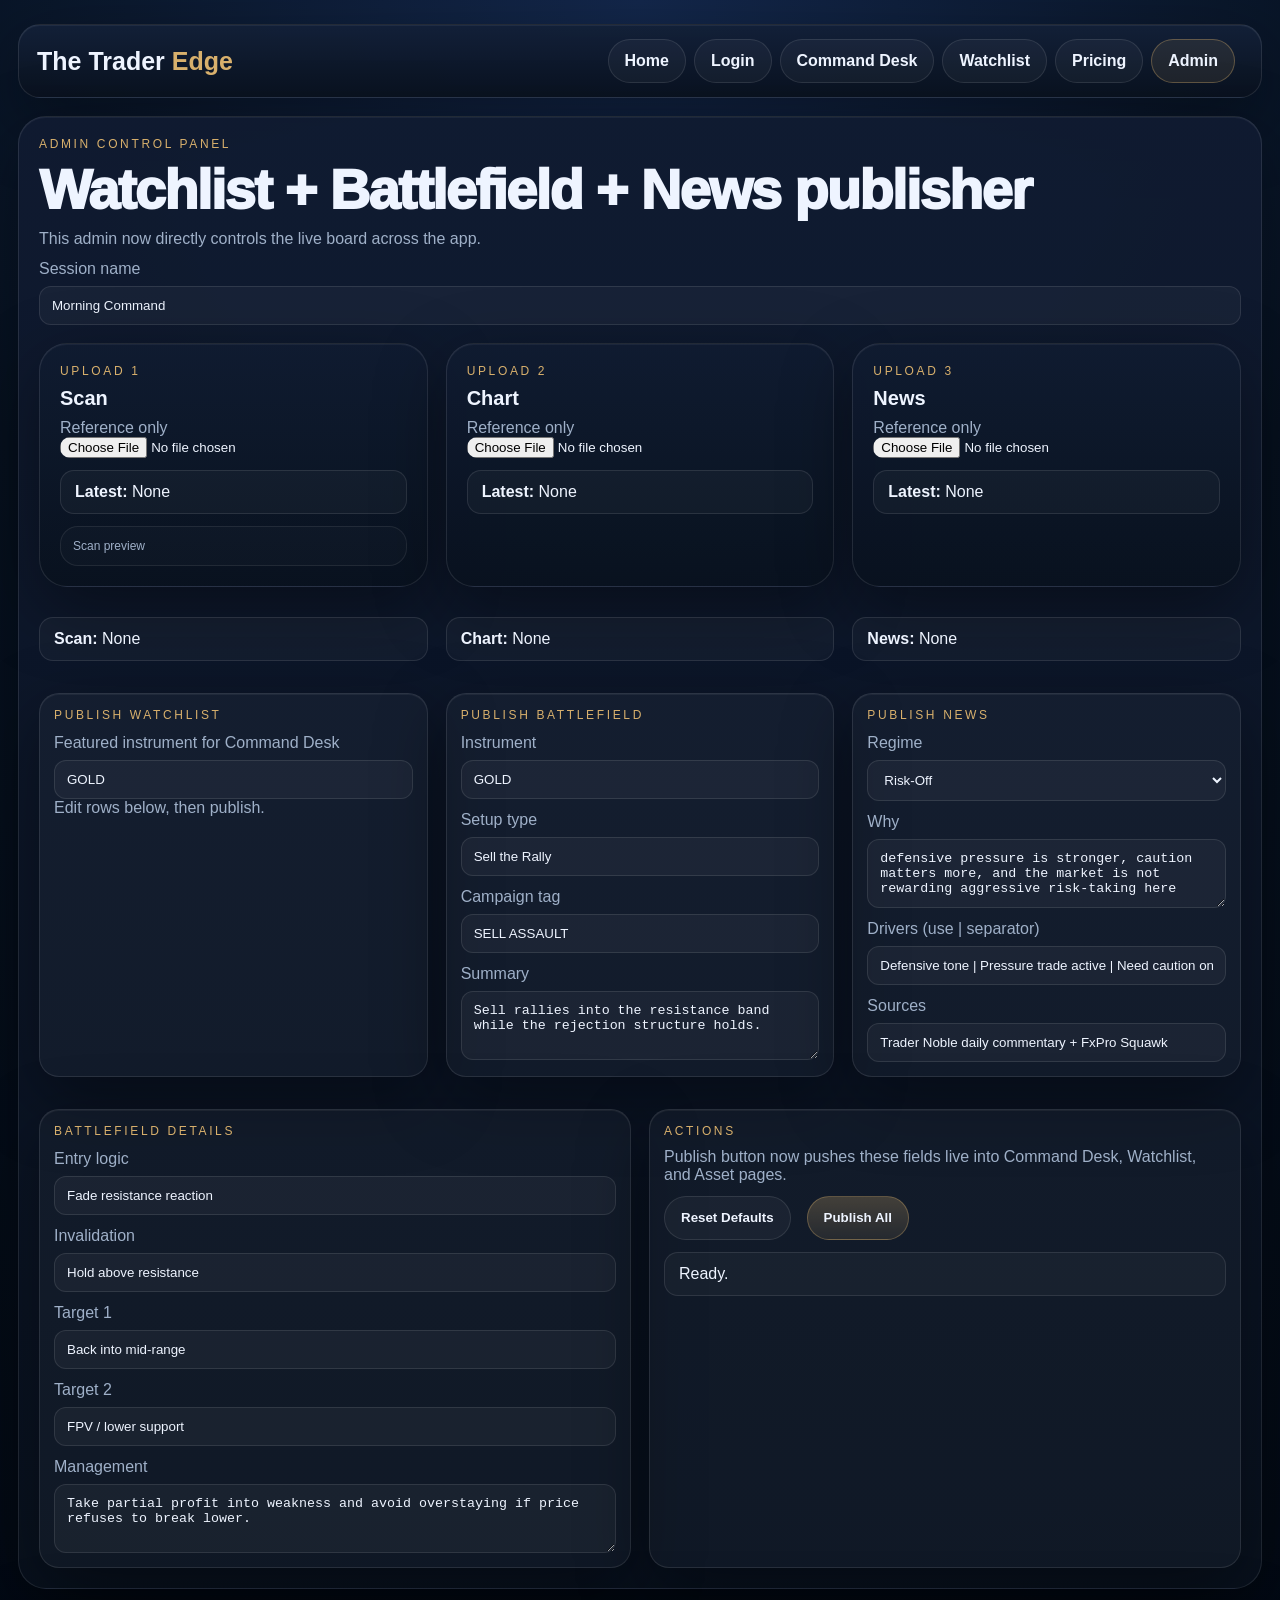
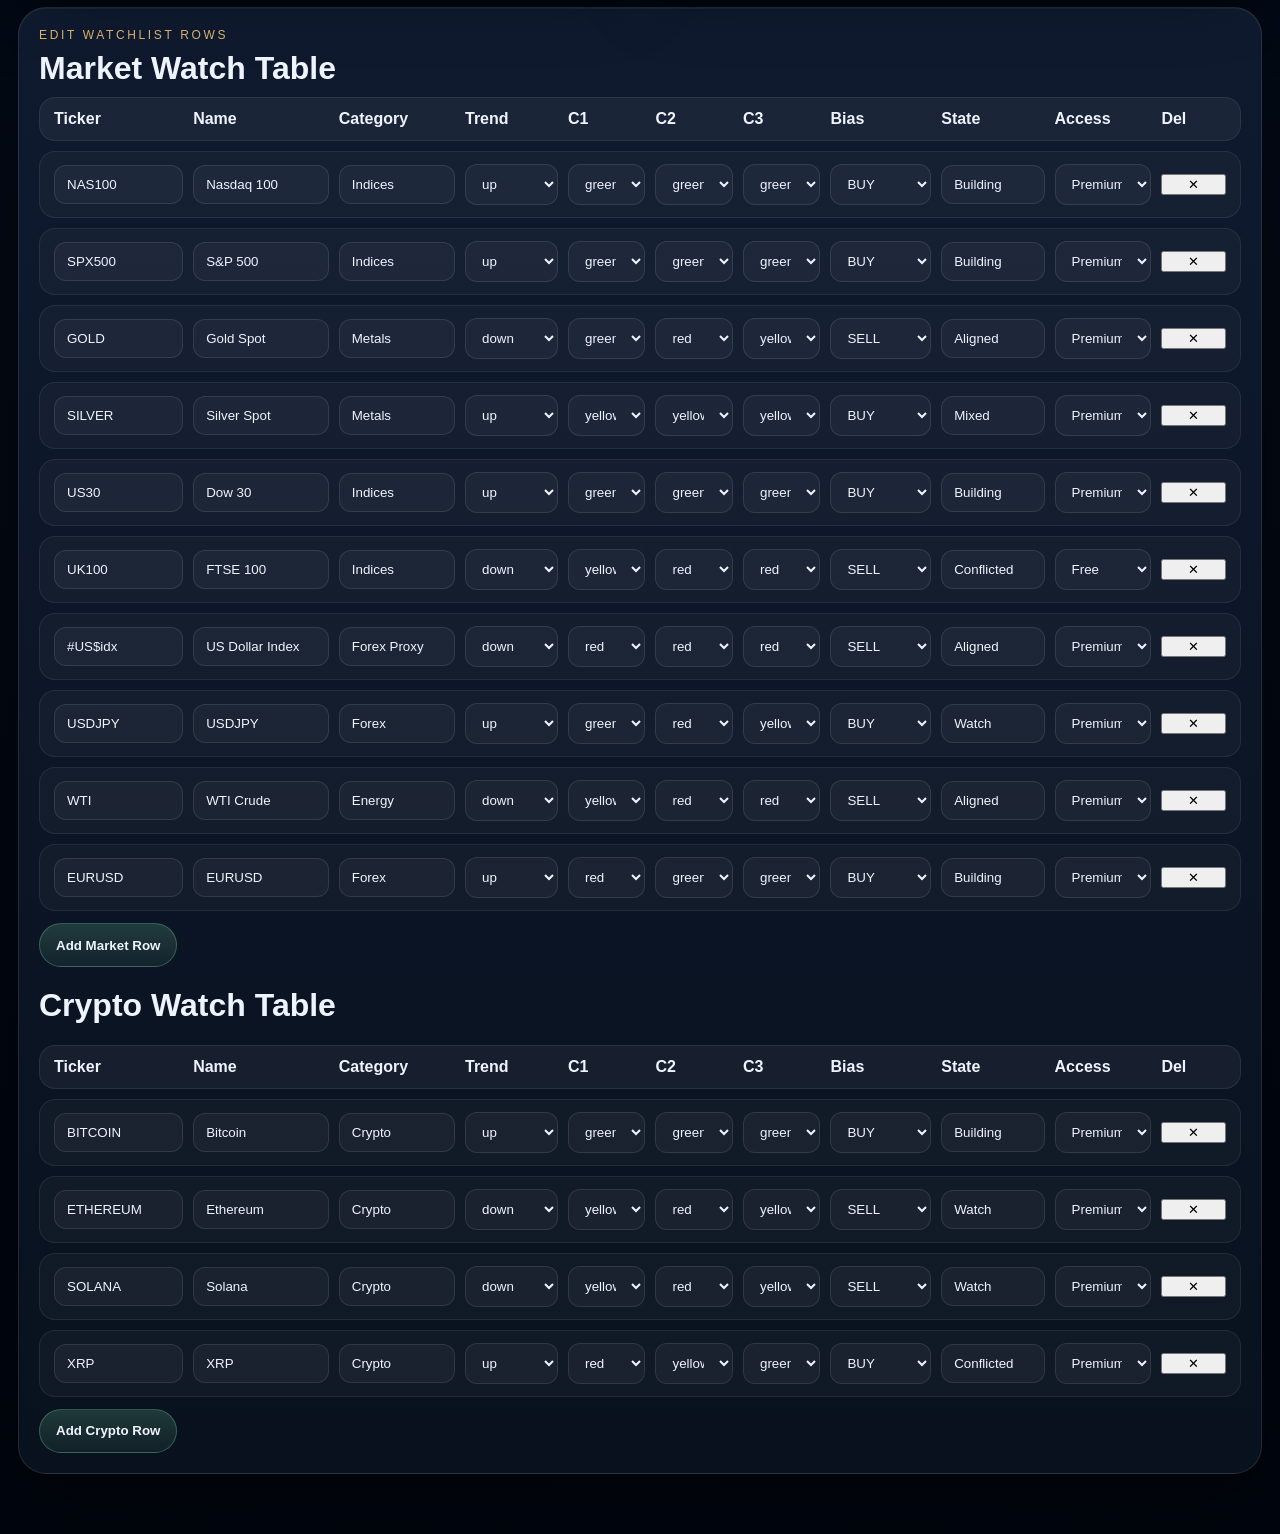
==== commit 3f03a7bd: "Build Admin Control Panel for Watchlist Battlefield and News publisher" ====
--- a/admin.html
+++ b/admin.html
@@ -1,35 +1,70 @@
-<!doctype html><html><head><meta charset="utf-8"><meta name="viewport" content="width=device-width,initial-scale=1"><title>Admin</title><link rel="stylesheet" href="assets/styles.css"><script src="assets/app.js"></script></head><body onload="loadSavedIntoAdmin()"><div class="wrap"><script>document.write(nav("Admin"))</script>
-<div class="panel glow">
-  <div class="eyebrow">Admin → Upload First</div>
-  <h1>Publish a market update</h1>
-  <div class="sub">Upload the files first, then review the board only if needed, then publish.</div>
-  <div class="field"><label>Session name</label><input id="sessionName" value="Morning Command"></div>
-  <div class="upload-grid" style="margin-top:18px">
-    <div class="upload-card"><div class="eyebrow">Step 1</div><h3>Upload Scan</h3><div class="sub">Drives the watchlist board.</div><input type="file" accept="image/*" onchange="previewUpload(this,'scan')"><div class="last-file"><strong>Latest:</strong> <span id="scanFileLabel">None</span></div><div class="preview"><div class="small">Scan preview</div><img id="scanPreview" style="display:none" alt="Scan preview"></div></div>
-    <div class="upload-card"><div class="eyebrow">Step 2</div><h3>Upload Chart</h3><div class="sub">Supports the Battlefield plan.</div><input type="file" accept="image/*" onchange="previewUpload(this,'chart')"><div class="last-file"><strong>Latest:</strong> <span id="chartFileLabel">None</span></div></div>
-    <div class="upload-card"><div class="eyebrow">Step 3</div><h3>Upload News</h3><div class="sub">Updates the War Room context.</div><input type="file" accept="image/*,.txt,.pdf" onchange="previewUpload(this,'news')"><div class="last-file"><strong>Latest:</strong> <span id="newsFileLabel">None</span></div></div>
+<!doctype html><html><head><meta charset="utf-8"><meta name="viewport" content="width=device-width,initial-scale=1"><title>Admin</title><link rel="stylesheet" href="assets/styles.css"><script src="assets/app.js"></script></head><body onload="loadAdmin()"><div class="wrap"><script>document.write(nav("Admin"))</script>
+<div class="panel">
+  <div class="eyebrow">Admin Control Panel</div>
+  <h1>Watchlist + Battlefield + News publisher</h1>
+  <div class="sub">This admin now directly controls the live board across the app.</div>
+
+  <div class="field"><label>Session name</label><input id="sessionName"></div>
+
+  <div class="grid3" style="margin-top:18px">
+    <div class="upload-card"><div class="eyebrow">Upload 1</div><h3>Scan</h3><div class="sub">Reference only</div><input type="file" accept="image/*" onchange="previewUpload(this,'scan')"><div class="last-file"><strong>Latest:</strong> <span id="scanFileLabel">None</span></div><div class="preview"><div class="small">Scan preview</div><img id="scanPreview" style="display:none"></div></div>
+    <div class="upload-card"><div class="eyebrow">Upload 2</div><h3>Chart</h3><div class="sub">Reference only</div><input type="file" accept="image/*" onchange="previewUpload(this,'chart')"><div class="last-file"><strong>Latest:</strong> <span id="chartFileLabel">None</span></div></div>
+    <div class="upload-card"><div class="eyebrow">Upload 3</div><h3>News</h3><div class="sub">Reference only</div><input type="file" accept="image/*,.pdf,.txt" onchange="previewUpload(this,'news')"><div class="last-file"><strong>Latest:</strong> <span id="newsFileLabel">None</span></div></div>
   </div>
+
   <div id="uploadSummary" class="grid3" style="margin-top:18px"></div>
-  <div class="actions">
-    <button class="btn" onclick="loadDefaultsIntoAdmin()">Load Default Sample</button>
-    <button class="btn" onclick="loadSavedIntoAdmin()">Load Saved Watchlist</button>
-    <button class="btn" onclick="toggleAdvanced()">Review extracted board</button>
-    <button class="btn primary" onclick="applyThisScan()">Publish Update</button>
+
+  <div class="grid3" style="margin-top:18px">
+    <div class="box">
+      <div class="eyebrow">Publish Watchlist</div>
+      <div class="field"><label>Featured instrument for Command Desk</label><input id="featuredInstrument"></div>
+      <div class="sub">Edit rows below, then publish.</div>
+    </div>
+    <div class="box">
+      <div class="eyebrow">Publish Battlefield</div>
+      <div class="field"><label>Instrument</label><input id="battleInstrument"></div>
+      <div class="field"><label>Setup type</label><input id="setupType"></div>
+      <div class="field"><label>Campaign tag</label><input id="campaignTag"></div>
+      <div class="field"><label>Summary</label><textarea id="battleSummary" rows="3"></textarea></div>
+    </div>
+    <div class="box">
+      <div class="eyebrow">Publish News</div>
+      <div class="field"><label>Regime</label><select id="regime"><option>Risk-On</option><option>Risk-Off</option></select></div>
+      <div class="field"><label>Why</label><textarea id="newsWhy" rows="3"></textarea></div>
+      <div class="field"><label>Drivers (use | separator)</label><input id="newsDrivers"></div>
+      <div class="field"><label>Sources</label><input id="newsSources"></div>
+    </div>
   </div>
-  <div class="status" id="status">Upload files, review board if needed, then publish.</div>
+
+  <div class="grid2" style="margin-top:18px">
+    <div class="box">
+      <div class="eyebrow">Battlefield details</div>
+      <div class="field"><label>Entry logic</label><input id="entryLogic"></div>
+      <div class="field"><label>Invalidation</label><input id="invalidation"></div>
+      <div class="field"><label>Target 1</label><input id="target1"></div>
+      <div class="field"><label>Target 2</label><input id="target2"></div>
+      <div class="field"><label>Management</label><textarea id="management" rows="3"></textarea></div>
+    </div>
+    <div class="box">
+      <div class="eyebrow">Actions</div>
+      <div class="sub">Publish button now pushes these fields live into Command Desk, Watchlist, and Asset pages.</div>
+      <div class="actions">
+        <button class="btn" onclick="resetDefaults()">Reset Defaults</button>
+        <button class="btn primary" onclick="publishAll()">Publish All</button>
+      </div>
+      <div class="status" id="status">Ready.</div>
+    </div>
+  </div>
 </div>
 
-<div id="advancedEditor" class="panel hidden" style="margin-top:18px">
-  <div class="eyebrow">Advanced review</div>
-  <h2>Review extracted board</h2>
-  <div class="sub">Only use this to refine rows before publishing.</div>
-
-  <div class="section-title"><h3>Market Watch Table</h3></div>
+<div class="panel" style="margin-top:18px">
+  <div class="eyebrow">Edit Watchlist Rows</div>
+  <h2>Market Watch Table</h2>
   <div class="table-head"><div>Ticker</div><div>Name</div><div>Category</div><div>Trend</div><div>C1</div><div>C2</div><div>C3</div><div>Bias</div><div>State</div><div>Access</div><div>Del</div></div>
   <div id="macroTable"></div>
   <div class="actions"><button class="btn good" onclick="addRow('macro')">Add Market Row</button></div>
 
-  <div class="section-title"><h3>Crypto Watch Table</h3></div>
+  <div class="section-title"><h2>Crypto Watch Table</h2></div>
   <div class="table-head"><div>Ticker</div><div>Name</div><div>Category</div><div>Trend</div><div>C1</div><div>C2</div><div>C3</div><div>Bias</div><div>State</div><div>Access</div><div>Del</div></div>
   <div id="cryptoTable"></div>
   <div class="actions"><button class="btn good" onclick="addRow('crypto')">Add Crypto Row</button></div>
--- a/assets/styles.css
+++ b/assets/styles.css
@@ -1,128 +1,24 @@
 
-:root{
-  --bg:#040b16;
-  --bg2:#091528;
-  --panel:#0f1b31;
-  --panel2:#12203a;
-  --line:rgba(255,255,255,.10);
-  --text:#eef4ff;
-  --muted:#9fb0c8;
-  --gold:#d8b06c;
-  --green:#7ad8a3;
-  --red:#ef7c7c;
-  --yellow:#e2b46b;
-  --purple:#b392ff;
-}
-*{box-sizing:border-box}
-html,body{margin:0;padding:0;background:radial-gradient(circle at top center,#13274b 0,#071221 24%,#030914 60%,#01050d 100%);color:var(--text);font-family:Inter,Arial,sans-serif}
-a{color:inherit}
+:root{--bg:#040b16;--panel:#0f1b31;--line:rgba(255,255,255,.10);--text:#eef4ff;--muted:#9fb0c8;--gold:#d8b06c;--green:#7ad8a3;--red:#ef7c7c;--yellow:#e2b46b;--purple:#b392ff}
+*{box-sizing:border-box}html,body{margin:0;background:radial-gradient(circle at top center,#13274b 0,#071221 24%,#030914 60%,#01050d 100%);color:var(--text);font-family:Inter,Arial,sans-serif}
 .wrap{max-width:1520px;margin:0 auto;padding:24px 18px 60px}
 .topnav{display:flex;justify-content:space-between;align-items:center;gap:16px;flex-wrap:wrap;margin-bottom:18px;padding:14px 18px;border:1px solid var(--line);border-radius:22px;background:linear-gradient(180deg,rgba(19,32,56,.95),rgba(10,18,31,.96));box-shadow:0 22px 70px rgba(0,0,0,.38), inset 0 1px 0 rgba(255,255,255,.06)}
-.brand{font-weight:900;font-size:25px;letter-spacing:.01em}
-.brand span{color:var(--gold)}
-.navlinks a,.btn{
-  display:inline-flex;align-items:center;justify-content:center;
-  min-height:44px;padding:10px 16px;border:1px solid var(--line);border-radius:999px;
-  color:var(--text);text-decoration:none;background:rgba(255,255,255,.04);font-weight:800;
-  margin-right:8px;cursor:pointer;transition:transform .15s ease, border-color .15s ease, background .15s ease
-}
-.navlinks a:hover,.btn:hover{transform:translateY(-1px);border-color:rgba(216,176,108,.34);background:rgba(216,176,108,.09)}
-.btn.primary{background:linear-gradient(180deg,rgba(216,176,108,.25),rgba(216,176,108,.10));border-color:rgba(216,176,108,.32)}
-.btn.good{background:linear-gradient(180deg,rgba(122,216,163,.20),rgba(122,216,163,.08));border-color:rgba(122,216,163,.30)}
-.btn.purple{background:linear-gradient(180deg,rgba(179,146,255,.18),rgba(179,146,255,.08));border-color:rgba(179,146,255,.28)}
-.hero,.panel,.card,.upload-card,.tier,.box,.mini-panel,.level-card,.feature,.step{
-  border:1px solid var(--line);border-radius:28px;background:linear-gradient(180deg,rgba(16,27,49,.96),rgba(9,18,31,.96));
-  box-shadow:0 22px 70px rgba(0,0,0,.38), inset 0 1px 0 rgba(255,255,255,.05);
-  padding:20px
-}
-.hero{padding:26px}
-.hero.big{padding:34px}
-h1,h2,h3{margin:0 0 10px;line-height:1.05}
-h1{font-size:60px;font-weight:950;letter-spacing:-.03em}
-h2{font-size:32px;font-weight:900}
-h3{font-size:20px;font-weight:900}
-.eyebrow{font-size:12px;letter-spacing:.22em;text-transform:uppercase;color:var(--gold);margin-bottom:10px}
-.lead,.sub,.small,.note{color:var(--muted)}
-.small{font-size:12px}
-.kickers,.actions,.statusrow,.watchlist-pills{display:flex;gap:8px;flex-wrap:wrap;margin-top:12px}
-.kicker,.pill,.tag{
-  display:inline-flex;align-items:center;justify-content:center;gap:8px;
-  padding:8px 12px;border-radius:999px;border:1px solid var(--line);font-weight:800;
-  background:rgba(255,255,255,.04)
-}
-.buy{background:rgba(122,216,163,.15)} .sell{background:rgba(239,124,124,.14)} .mixed{background:rgba(226,180,107,.14)} .pluspill{background:rgba(179,146,255,.16)}
-.grid2{display:grid;grid-template-columns:1fr 1fr;gap:18px}
-.grid3{display:grid;grid-template-columns:repeat(3,1fr);gap:18px}
-.grid4{display:grid;grid-template-columns:repeat(4,1fr);gap:12px}
-.cards3{display:grid;grid-template-columns:repeat(3,1fr);gap:16px}
-.cards2{display:grid;grid-template-columns:1.02fr 1.12fr;gap:18px}
-.upload-grid{display:grid;grid-template-columns:repeat(3,1fr);gap:16px}
-.card{position:relative;overflow:hidden;min-height:860px}
-.card::before{
-  content:"";position:absolute;inset:10px;border:1px solid rgba(255,255,255,.08);border-radius:22px;pointer-events:none
-}
-.intel{background:radial-gradient(circle at top right,rgba(106,160,255,.18),transparent 22%),linear-gradient(180deg,#152949,#091320)}
-.battle{background:radial-gradient(circle at top right,rgba(216,176,108,.18),transparent 24%),linear-gradient(180deg,#321d0e,#0b111d)}
-.news{background:radial-gradient(circle at top right,rgba(216,176,108,.10),transparent 24%),linear-gradient(180deg,#24170e,#09111d)}
-.plus{background:radial-gradient(circle at top right,rgba(179,146,255,.18),transparent 24%),linear-gradient(180deg,#201437,#0a101d)}
-.topline{display:flex;justify-content:space-between;gap:12px;align-items:flex-start}
-.pricebox{border:1px solid var(--line);border-radius:18px;padding:10px 12px;background:rgba(255,255,255,.04);min-width:150px}
-.mini{font-size:11px;letter-spacing:.18em;text-transform:uppercase;color:var(--muted)}
-.price{font-size:30px;font-weight:950;margin-top:6px}
-.symbol{font-family:Georgia,serif;font-size:52px;font-weight:700}
-.subtitle{font-size:15px;color:var(--muted)}
-.hero-note{font-size:36px;font-weight:950;line-height:1.02}
-.box,.mini-panel,.level-card,.tile{margin-top:14px;border-radius:20px;padding:14px;background:rgba(255,255,255,.03)}
-.tile-grid,.battle-levels,.stats2{display:grid;grid-template-columns:1fr 1fr;gap:12px;margin-top:14px}
-.scanrow{display:grid;grid-template-columns:150px 1fr;gap:12px;align-items:center;padding:11px 0;border-bottom:1px solid rgba(255,255,255,.08)}
-.scanrow:last-child{border-bottom:none}
-.blocks{display:flex;gap:6px}
-.block{width:18px;height:18px;border-radius:4px;border:1px solid rgba(255,255,255,.12)}
-.green{background:var(--green)} .red{background:var(--red)} .yellow{background:var(--yellow)}
-.arrow-up,.arrow-down{font-size:28px;font-weight:950}
-.arrow-up{color:var(--green)} .arrow-down{color:var(--red)}
-.chart{
-  margin-top:14px;height:330px;border:1px solid var(--line);border-radius:22px;position:relative;overflow:hidden;
-  background:repeating-linear-gradient(to bottom, transparent, transparent 36px, rgba(255,255,255,.05) 37px),
-             repeating-linear-gradient(to right, transparent, transparent 46px, rgba(255,255,255,.04) 47px)
-}
-.zone{position:absolute;left:55%;width:28%;top:42px;height:104px;border:1px solid rgba(255,219,155,.45);background:rgba(255,210,130,.14);border-radius:12px}
-.line{position:absolute;left:0;right:0;border-top:2px dashed rgba(255,255,255,.22)}
-.stop{top:20px;border-top-color:var(--red)} .live{top:144px;border-top-color:#fff} .target{top:240px;border-top-color:var(--gold)} .fpv{top:190px;border-top-color:#7eb6ff}
-.label{position:absolute;right:10px;padding:5px 9px;border-radius:10px;background:rgba(0,0,0,.42);border:1px solid rgba(255,255,255,.12);font-size:12px}
-.ls{top:5px}.lz{top:78px}.ll{top:130px}.lt{top:225px}.lf{top:176px}.route{position:absolute;left:62%;top:150px;font-size:64px;color:var(--gold);transform:rotate(90deg)}
-.callout{padding:14px 16px;border-radius:20px;border:1px solid rgba(216,176,108,.25);background:rgba(216,176,108,.08);margin-top:14px}
-.field{display:grid;gap:8px;margin-top:12px}
-input,select,textarea{
-  width:100%;padding:11px 12px;border-radius:12px;border:1px solid var(--line);
-  background:rgba(255,255,255,.04);color:var(--text)
-}
-.upload-card input[type=file]{padding:0;border:none;background:none}
-.last-file,.status{margin-top:12px;padding:12px 14px;border:1px solid var(--line);border-radius:14px;background:rgba(255,255,255,.03)}
-.status.good{border-color:rgba(122,216,163,.28);background:rgba(122,216,163,.08)}
-.preview{margin-top:12px;padding:12px;border:1px solid rgba(255,255,255,.08);border-radius:18px;background:rgba(255,255,255,.02)}
-.preview img{max-width:100%;border-radius:12px;border:1px solid rgba(255,255,255,.1)}
-.table-head,.admin-row,.watch-head,.wrow{display:grid;gap:10px;align-items:center}
-.table-head,.admin-row{grid-template-columns:1fr 1.05fr .9fr .72fr .6fr .6fr .6fr .78fr .8fr .75fr .5fr}
-.watch-head,.wrow{grid-template-columns:1.5fr .85fr .7fr 1fr .8fr .95fr .7fr}
-.table-head,.watch-head{
-  padding:12px 14px;border:1px solid rgba(255,255,255,.08);border-radius:16px;background:rgba(255,255,255,.05);
-  font-weight:900;margin-top:12px
-}
-.admin-row,.wrow{
-  padding:12px 14px;border:1px solid rgba(255,255,255,.08);border-radius:16px;background:rgba(255,255,255,.03);margin-top:10px
-}
-.wrow.clickable{cursor:pointer;transition:transform .15s ease,border-color .15s ease,background .15s ease}
-.wrow.clickable:hover{transform:translateY(-1px);border-color:rgba(216,176,108,.30);background:rgba(216,176,108,.06)}
-.row-tools{display:flex;gap:8px;justify-content:flex-end}
-.icon-btn{padding:8px 10px;border-radius:10px;border:1px solid var(--line);background:rgba(255,255,255,.04);color:var(--text);cursor:pointer}
-.section-title{display:flex;justify-content:space-between;align-items:end;gap:12px;margin-top:22px}
-.hidden{display:none!important}
-.tier.highlight{border-color:rgba(179,146,255,.35);background:linear-gradient(180deg,#1f1532,#0b1020)}
-.tierprice{font-size:42px;font-weight:950}
-.checklist{display:grid;gap:10px;margin-top:14px}
-.check{padding:10px 12px;border:1px solid rgba(255,255,255,.08);border-radius:14px;background:rgba(255,255,255,.03)}
-.feature,.step{padding:16px}
-.glow{box-shadow:0 0 0 1px rgba(216,176,108,.16),0 0 24px rgba(216,176,108,.08)}
-@media(max-width:1180px){.grid2,.grid3,.grid4,.cards3,.cards2,.upload-grid,.tile-grid,.battle-levels,.stats2{grid-template-columns:1fr}}
-@media(max-width:980px){.table-head,.watch-head{display:none}.admin-row,.wrow{grid-template-columns:1fr 1fr;gap:8px} h1{font-size:44px}}
+.brand{font-weight:900;font-size:25px}.brand span{color:var(--gold)}
+.navlinks a,.btn{display:inline-flex;align-items:center;justify-content:center;min-height:44px;padding:10px 16px;border:1px solid var(--line);border-radius:999px;color:var(--text);text-decoration:none;background:rgba(255,255,255,.04);font-weight:800;margin-right:8px;cursor:pointer}
+.btn.primary{background:linear-gradient(180deg,rgba(216,176,108,.25),rgba(216,176,108,.10));border-color:rgba(216,176,108,.32)} .btn.good{background:linear-gradient(180deg,rgba(122,216,163,.20),rgba(122,216,163,.08));border-color:rgba(122,216,163,.30)}
+.panel,.card,.upload-card,.tier,.box,.mini-panel,.level-card,.feature{border:1px solid var(--line);border-radius:28px;background:linear-gradient(180deg,rgba(16,27,49,.96),rgba(9,18,31,.96));box-shadow:0 22px 70px rgba(0,0,0,.38), inset 0 1px 0 rgba(255,255,255,.05);padding:20px}
+h1,h2,h3{margin:0 0 10px;line-height:1.05}h1{font-size:56px;font-weight:950;letter-spacing:-.03em}h2{font-size:32px;font-weight:900}h3{font-size:20px;font-weight:900}
+.eyebrow{font-size:12px;letter-spacing:.22em;text-transform:uppercase;color:var(--gold);margin-bottom:10px}.lead,.sub,.small,.note,label{color:var(--muted)}.small{font-size:12px}
+.grid2{display:grid;grid-template-columns:1fr 1fr;gap:18px}.grid3{display:grid;grid-template-columns:repeat(3,1fr);gap:18px}.grid4{display:grid;grid-template-columns:repeat(4,1fr);gap:12px}.cards3{display:grid;grid-template-columns:repeat(3,1fr);gap:16px}
+.card{position:relative;overflow:hidden;min-height:860px}.card::before{content:"";position:absolute;inset:10px;border:1px solid rgba(255,255,255,.08);border-radius:22px;pointer-events:none}
+.intel{background:radial-gradient(circle at top right,rgba(106,160,255,.18),transparent 22%),linear-gradient(180deg,#152949,#091320)}.battle{background:radial-gradient(circle at top right,rgba(216,176,108,.18),transparent 24%),linear-gradient(180deg,#321d0e,#0b111d)}.news{background:radial-gradient(circle at top right,rgba(216,176,108,.10),transparent 24%),linear-gradient(180deg,#24170e,#09111d)}.plus{background:radial-gradient(circle at top right,rgba(179,146,255,.18),transparent 24%),linear-gradient(180deg,#201437,#0a101d)}
+.topline{display:flex;justify-content:space-between;gap:12px;align-items:flex-start}.pricebox{border:1px solid var(--line);border-radius:18px;padding:10px 12px;background:rgba(255,255,255,.04);min-width:150px}.mini{font-size:11px;letter-spacing:.18em;text-transform:uppercase;color:var(--muted)}.price{font-size:30px;font-weight:950;margin-top:6px}.symbol{font-family:Georgia,serif;font-size:52px;font-weight:700}.subtitle{font-size:15px;color:var(--muted)}
+.kickers,.actions,.statusrow,.watchlist-pills{display:flex;gap:8px;flex-wrap:wrap;margin-top:12px}.pill,.tag{display:inline-flex;align-items:center;justify-content:center;gap:8px;padding:8px 12px;border-radius:999px;border:1px solid var(--line);font-weight:800;background:rgba(255,255,255,.04)}.buy{background:rgba(122,216,163,.15)}.sell{background:rgba(239,124,124,.14)}.mixed{background:rgba(226,180,107,.14)}.pluspill{background:rgba(179,146,255,.16)}
+.box,.mini-panel,.level-card,.tile{margin-top:14px;border-radius:20px;padding:14px;background:rgba(255,255,255,.03)} .tile-grid,.battle-levels,.stats2{display:grid;grid-template-columns:1fr 1fr;gap:12px;margin-top:14px}
+.scanrow{display:grid;grid-template-columns:150px 1fr;gap:12px;align-items:center;padding:11px 0;border-bottom:1px solid rgba(255,255,255,.08)}.scanrow:last-child{border-bottom:none}.blocks{display:flex;gap:6px}.block{width:18px;height:18px;border-radius:4px;border:1px solid rgba(255,255,255,.12)}.green{background:var(--green)}.red{background:var(--red)}.yellow{background:var(--yellow)}.arrow-up,.arrow-down{font-size:28px;font-weight:950}.arrow-up{color:var(--green)}.arrow-down{color:var(--red)}
+.chart{margin-top:14px;height:330px;border:1px solid var(--line);border-radius:22px;position:relative;overflow:hidden;background:repeating-linear-gradient(to bottom, transparent, transparent 36px, rgba(255,255,255,.05) 37px),repeating-linear-gradient(to right, transparent, transparent 46px, rgba(255,255,255,.04) 47px)}
+.zone{position:absolute;left:55%;width:28%;top:42px;height:104px;border:1px solid rgba(255,219,155,.45);background:rgba(255,210,130,.14);border-radius:12px}.line{position:absolute;left:0;right:0;border-top:2px dashed rgba(255,255,255,.22)}.stop{top:20px;border-top-color:var(--red)}.live{top:144px;border-top-color:#fff}.target{top:240px;border-top-color:var(--gold)}.fpv{top:190px;border-top-color:#7eb6ff}.label{position:absolute;right:10px;padding:5px 9px;border-radius:10px;background:rgba(0,0,0,.42);border:1px solid rgba(255,255,255,.12);font-size:12px}.ls{top:5px}.lz{top:78px}.ll{top:130px}.lt{top:225px}.lf{top:176px}.route{position:absolute;left:62%;top:150px;font-size:64px;color:var(--gold);transform:rotate(90deg)}
+.field{display:grid;gap:8px;margin-top:12px} input,select,textarea{width:100%;padding:11px 12px;border-radius:12px;border:1px solid var(--line);background:rgba(255,255,255,.04);color:var(--text)}
+.upload-card input[type=file]{padding:0;border:none;background:none}.last-file,.status{margin-top:12px;padding:12px 14px;border:1px solid var(--line);border-radius:14px;background:rgba(255,255,255,.03)}.status.good{border-color:rgba(122,216,163,.28);background:rgba(122,216,163,.08)}.preview{margin-top:12px;padding:12px;border:1px solid rgba(255,255,255,.08);border-radius:18px;background:rgba(255,255,255,.02)}.preview img{max-width:100%;border-radius:12px;border:1px solid rgba(255,255,255,.1)}
+.table-head,.admin-row,.watch-head,.wrow{display:grid;gap:10px;align-items:center}.table-head,.admin-row{grid-template-columns:1fr 1.05fr .9fr .72fr .6fr .6fr .6fr .78fr .8fr .75fr .5fr}.watch-head,.wrow{grid-template-columns:1.5fr .85fr .7fr 1fr .8fr .95fr .7fr}.table-head,.watch-head{padding:12px 14px;border:1px solid rgba(255,255,255,.08);border-radius:16px;background:rgba(255,255,255,.05);font-weight:900;margin-top:12px}.admin-row,.wrow{padding:12px 14px;border:1px solid rgba(255,255,255,.08);border-radius:16px;background:rgba(255,255,255,.03);margin-top:10px}.wrow.clickable{cursor:pointer}.section-title{display:flex;justify-content:space-between;align-items:end;gap:12px;margin-top:22px}.hidden{display:none!important}
+@media(max-width:1180px){.grid2,.grid3,.grid4,.cards3,.tile-grid,.battle-levels,.stats2{grid-template-columns:1fr}} @media(max-width:980px){.table-head,.watch-head{display:none}.admin-row,.wrow{grid-template-columns:1fr 1fr;gap:8px} h1{font-size:44px}}
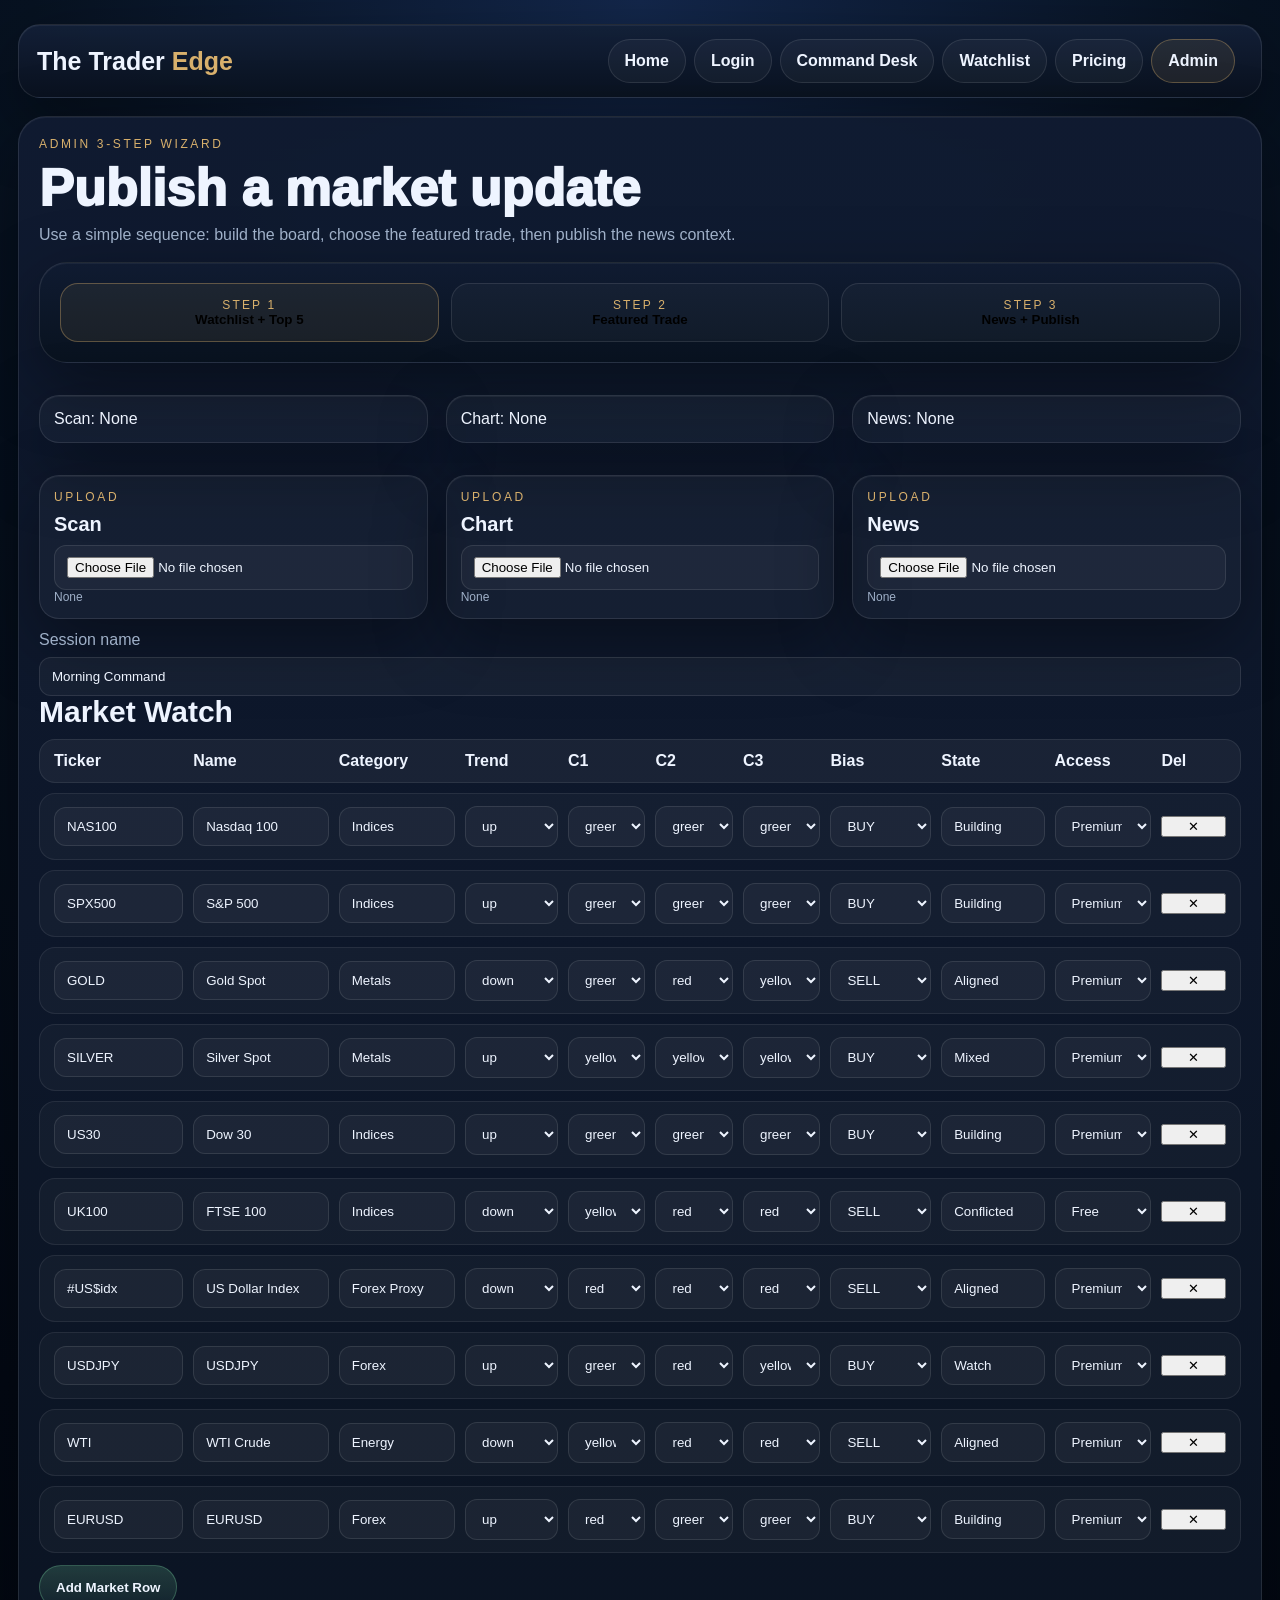
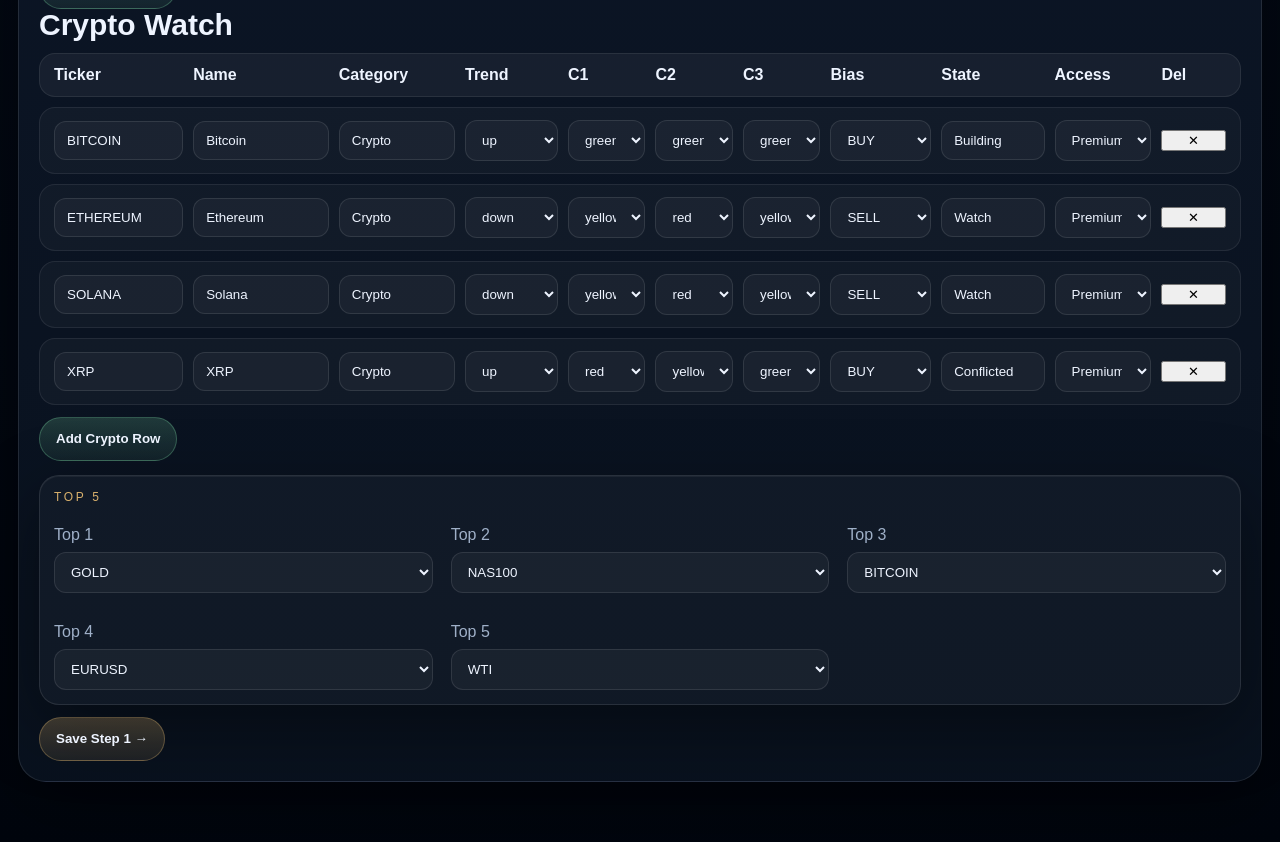
==== commit 1f2e1ed2: "Redesign admin as 3-step wizard" ====
--- a/admin.html
+++ b/admin.html
@@ -1,72 +1,87 @@
-<!doctype html><html><head><meta charset="utf-8"><meta name="viewport" content="width=device-width,initial-scale=1"><title>Admin</title><link rel="stylesheet" href="assets/styles.css"><script src="assets/app.js"></script></head><body onload="loadAdmin()"><div class="wrap"><script>document.write(nav("Admin"))</script>
+<!doctype html><html><head><meta charset="utf-8"><meta name="viewport" content="width=device-width,initial-scale=1"><title>Admin</title><link rel="stylesheet" href="assets/styles.css"><script src="assets/app.js"></script></head><body onload="loadAdminWizard()"><div class="wrap"><script>document.write(nav("Admin"))</script>
 <div class="panel">
-  <div class="eyebrow">Admin Control Panel</div>
-  <h1>Watchlist + Battlefield + News publisher</h1>
-  <div class="sub">This admin now directly controls the live board across the app.</div>
+  <div class="eyebrow">Admin 3-step wizard</div>
+  <h1>Publish a market update</h1>
+  <div class="sub">Use a simple sequence: build the board, choose the featured trade, then publish the news context.</div>
 
-  <div class="field"><label>Session name</label><input id="sessionName"></div>
-
-  <div class="grid3" style="margin-top:18px">
-    <div class="upload-card"><div class="eyebrow">Upload 1</div><h3>Scan</h3><div class="sub">Reference only</div><input type="file" accept="image/*" onchange="previewUpload(this,'scan')"><div class="last-file"><strong>Latest:</strong> <span id="scanFileLabel">None</span></div><div class="preview"><div class="small">Scan preview</div><img id="scanPreview" style="display:none"></div></div>
-    <div class="upload-card"><div class="eyebrow">Upload 2</div><h3>Chart</h3><div class="sub">Reference only</div><input type="file" accept="image/*" onchange="previewUpload(this,'chart')"><div class="last-file"><strong>Latest:</strong> <span id="chartFileLabel">None</span></div></div>
-    <div class="upload-card"><div class="eyebrow">Upload 3</div><h3>News</h3><div class="sub">Reference only</div><input type="file" accept="image/*,.pdf,.txt" onchange="previewUpload(this,'news')"><div class="last-file"><strong>Latest:</strong> <span id="newsFileLabel">None</span></div></div>
+  <div class="stepper" style="margin-top:18px">
+    <button class="step-btn active" onclick="showStep(1)"><div class="step-label">Step 1</div><strong>Watchlist + Top 5</strong></button>
+    <button class="step-btn" onclick="showStep(2)"><div class="step-label">Step 2</div><strong>Featured Trade</strong></button>
+    <button class="step-btn" onclick="showStep(3)"><div class="step-label">Step 3</div><strong>News + Publish</strong></button>
   </div>
 
   <div id="uploadSummary" class="grid3" style="margin-top:18px"></div>
 
-  <div class="grid3" style="margin-top:18px">
+  <div class="wizard-step" style="margin-top:18px">
+    <div class="grid3">
+      <div class="box"><div class="eyebrow">Upload</div><h3>Scan</h3><input type="file" accept="image/*" onchange="previewUpload(this,'scan')"><div class="small" id="scanFileLabel">None</div><img id="scanPreview" style="display:none;max-width:100%;margin-top:12px;border-radius:12px"></div>
+      <div class="box"><div class="eyebrow">Upload</div><h3>Chart</h3><input type="file" accept="image/*" onchange="previewUpload(this,'chart')"><div class="small" id="chartFileLabel">None</div></div>
+      <div class="box"><div class="eyebrow">Upload</div><h3>News</h3><input type="file" accept="image/*,.pdf,.txt" onchange="previewUpload(this,'news')"><div class="small" id="newsFileLabel">None</div></div>
+    </div>
+    <div class="field"><label>Session name</label><input id="sessionName"></div>
+    <div class="section-title"><h2>Market Watch</h2></div>
+    <div class="table-head"><div>Ticker</div><div>Name</div><div>Category</div><div>Trend</div><div>C1</div><div>C2</div><div>C3</div><div>Bias</div><div>State</div><div>Access</div><div>Del</div></div>
+    <div id="macroTable"></div>
+    <div class="actions"><button class="btn good" onclick="addRow('macro')">Add Market Row</button></div>
+    <div class="section-title"><h2>Crypto Watch</h2></div>
+    <div class="table-head"><div>Ticker</div><div>Name</div><div>Category</div><div>Trend</div><div>C1</div><div>C2</div><div>C3</div><div>Bias</div><div>State</div><div>Access</div><div>Del</div></div>
+    <div id="cryptoTable"></div>
+    <div class="actions"><button class="btn good" onclick="addRow('crypto')">Add Crypto Row</button></div>
     <div class="box">
-      <div class="eyebrow">Publish Watchlist</div>
-      <div class="field"><label>Featured instrument for Command Desk</label><input id="featuredInstrument"></div>
-      <div class="sub">Edit rows below, then publish.</div>
+      <div class="eyebrow">Top 5</div>
+      <div class="grid3">
+        <div class="field"><label>Top 1</label><select id="top5_1"></select></div>
+        <div class="field"><label>Top 2</label><select id="top5_2"></select></div>
+        <div class="field"><label>Top 3</label><select id="top5_3"></select></div>
+        <div class="field"><label>Top 4</label><select id="top5_4"></select></div>
+        <div class="field"><label>Top 5</label><select id="top5_5"></select></div>
+      </div>
     </div>
-    <div class="box">
-      <div class="eyebrow">Publish Battlefield</div>
-      <div class="field"><label>Instrument</label><input id="battleInstrument"></div>
-      <div class="field"><label>Setup type</label><input id="setupType"></div>
-      <div class="field"><label>Campaign tag</label><input id="campaignTag"></div>
-      <div class="field"><label>Summary</label><textarea id="battleSummary" rows="3"></textarea></div>
-    </div>
-    <div class="box">
-      <div class="eyebrow">Publish News</div>
-      <div class="field"><label>Regime</label><select id="regime"><option>Risk-On</option><option>Risk-Off</option></select></div>
-      <div class="field"><label>Why</label><textarea id="newsWhy" rows="3"></textarea></div>
-      <div class="field"><label>Drivers (use | separator)</label><input id="newsDrivers"></div>
-      <div class="field"><label>Sources</label><input id="newsSources"></div>
-    </div>
+    <div class="actions"><button class="btn primary" onclick="saveStep1()">Save Step 1 →</button></div>
   </div>
 
-  <div class="grid2" style="margin-top:18px">
+  <div class="wizard-step hidden" style="margin-top:18px">
     <div class="box">
-      <div class="eyebrow">Battlefield details</div>
-      <div class="field"><label>Entry logic</label><input id="entryLogic"></div>
-      <div class="field"><label>Invalidation</label><input id="invalidation"></div>
-      <div class="field"><label>Target 1</label><input id="target1"></div>
-      <div class="field"><label>Target 2</label><input id="target2"></div>
-      <div class="field"><label>Management</label><textarea id="management" rows="3"></textarea></div>
+      <div class="eyebrow">Featured instrument</div>
+      <div class="field"><label>Command Desk instrument</label><select id="featuredInstrument"></select></div>
+      <div class="sub">This one instrument drives Intel + Battlefield + News on the Command Desk.</div>
     </div>
-    <div class="box">
-      <div class="eyebrow">Actions</div>
-      <div class="sub">Publish button now pushes these fields live into Command Desk, Watchlist, and Asset pages.</div>
-      <div class="actions">
-        <button class="btn" onclick="resetDefaults()">Reset Defaults</button>
-        <button class="btn primary" onclick="publishAll()">Publish All</button>
+    <div class="grid2">
+      <div class="box">
+        <div class="eyebrow">Battlefield</div>
+        <div class="field"><label>Instrument</label><select id="battleInstrument"></select></div>
+        <div class="field"><label>Setup type</label><input id="setupType"></div>
+        <div class="field"><label>Campaign tag</label><input id="campaignTag"></div>
+        <div class="field"><label>Summary</label><textarea id="battleSummary" rows="3"></textarea></div>
       </div>
-      <div class="status" id="status">Ready.</div>
+      <div class="box">
+        <div class="eyebrow">Battlefield details</div>
+        <div class="field"><label>Entry logic</label><input id="entryLogic"></div>
+        <div class="field"><label>Invalidation</label><input id="invalidation"></div>
+        <div class="field"><label>Target 1</label><input id="target1"></div>
+        <div class="field"><label>Target 2</label><input id="target2"></div>
+        <div class="field"><label>Management</label><textarea id="management" rows="3"></textarea></div>
+      </div>
     </div>
+    <div class="actions"><button class="btn" onclick="showStep(1)">← Back</button><button class="btn primary" onclick="saveStep2()">Save Step 2 →</button></div>
+  </div>
+
+  <div class="wizard-step hidden" style="margin-top:18px">
+    <div class="grid2">
+      <div class="box">
+        <div class="eyebrow">News publisher</div>
+        <div class="field"><label>Regime</label><select id="regime"><option>Risk-On</option><option>Risk-Off</option></select></div>
+        <div class="field"><label>Why</label><textarea id="newsWhy" rows="4"></textarea></div>
+        <div class="field"><label>Drivers (use | separator)</label><input id="newsDrivers"></div>
+        <div class="field"><label>Sources</label><input id="newsSources"></div>
+      </div>
+      <div class="preview-card">
+        <div class="eyebrow">Publish preview</div>
+        <div class="note">Step 1 builds the full watchlist and Top 5.<br>Step 2 picks the featured Command Desk trade.<br>Step 3 sets the regime context and publishes live.</div>
+        <div class="status" id="status">Ready.</div>
+      </div>
+    </div>
+    <div class="actions"><button class="btn" onclick="showStep(2)">← Back</button><button class="btn primary" onclick="publishWizard()">Publish All</button></div>
   </div>
 </div>
-
-<div class="panel" style="margin-top:18px">
-  <div class="eyebrow">Edit Watchlist Rows</div>
-  <h2>Market Watch Table</h2>
-  <div class="table-head"><div>Ticker</div><div>Name</div><div>Category</div><div>Trend</div><div>C1</div><div>C2</div><div>C3</div><div>Bias</div><div>State</div><div>Access</div><div>Del</div></div>
-  <div id="macroTable"></div>
-  <div class="actions"><button class="btn good" onclick="addRow('macro')">Add Market Row</button></div>
-
-  <div class="section-title"><h2>Crypto Watch Table</h2></div>
-  <div class="table-head"><div>Ticker</div><div>Name</div><div>Category</div><div>Trend</div><div>C1</div><div>C2</div><div>C3</div><div>Bias</div><div>State</div><div>Access</div><div>Del</div></div>
-  <div id="cryptoTable"></div>
-  <div class="actions"><button class="btn good" onclick="addRow('crypto')">Add Crypto Row</button></div>
-</div>
 </div></body></html>
--- a/assets/styles.css
+++ b/assets/styles.css
@@ -1,24 +1,37 @@
 
-:root{--bg:#040b16;--panel:#0f1b31;--line:rgba(255,255,255,.10);--text:#eef4ff;--muted:#9fb0c8;--gold:#d8b06c;--green:#7ad8a3;--red:#ef7c7c;--yellow:#e2b46b;--purple:#b392ff}
+:root{--bg:#040b16;--panel:#0f1b31;--line:rgba(255,255,255,.10);--text:#eef4ff;--muted:#9fb0c8;--gold:#d8b06c;--green:#7ad8a3;--red:#ef7c7c;--yellow:#e2b46b}
 *{box-sizing:border-box}html,body{margin:0;background:radial-gradient(circle at top center,#13274b 0,#071221 24%,#030914 60%,#01050d 100%);color:var(--text);font-family:Inter,Arial,sans-serif}
 .wrap{max-width:1520px;margin:0 auto;padding:24px 18px 60px}
 .topnav{display:flex;justify-content:space-between;align-items:center;gap:16px;flex-wrap:wrap;margin-bottom:18px;padding:14px 18px;border:1px solid var(--line);border-radius:22px;background:linear-gradient(180deg,rgba(19,32,56,.95),rgba(10,18,31,.96));box-shadow:0 22px 70px rgba(0,0,0,.38), inset 0 1px 0 rgba(255,255,255,.06)}
 .brand{font-weight:900;font-size:25px}.brand span{color:var(--gold)}
 .navlinks a,.btn{display:inline-flex;align-items:center;justify-content:center;min-height:44px;padding:10px 16px;border:1px solid var(--line);border-radius:999px;color:var(--text);text-decoration:none;background:rgba(255,255,255,.04);font-weight:800;margin-right:8px;cursor:pointer}
 .btn.primary{background:linear-gradient(180deg,rgba(216,176,108,.25),rgba(216,176,108,.10));border-color:rgba(216,176,108,.32)} .btn.good{background:linear-gradient(180deg,rgba(122,216,163,.20),rgba(122,216,163,.08));border-color:rgba(122,216,163,.30)}
-.panel,.card,.upload-card,.tier,.box,.mini-panel,.level-card,.feature{border:1px solid var(--line);border-radius:28px;background:linear-gradient(180deg,rgba(16,27,49,.96),rgba(9,18,31,.96));box-shadow:0 22px 70px rgba(0,0,0,.38), inset 0 1px 0 rgba(255,255,255,.05);padding:20px}
-h1,h2,h3{margin:0 0 10px;line-height:1.05}h1{font-size:56px;font-weight:950;letter-spacing:-.03em}h2{font-size:32px;font-weight:900}h3{font-size:20px;font-weight:900}
+.panel,.card,.box,.stepper,.tier{border:1px solid var(--line);border-radius:28px;background:linear-gradient(180deg,rgba(16,27,49,.96),rgba(9,18,31,.96));box-shadow:0 22px 70px rgba(0,0,0,.38), inset 0 1px 0 rgba(255,255,255,.05);padding:20px}
+h1,h2,h3{margin:0 0 10px;line-height:1.05}h1{font-size:52px;font-weight:950}h2{font-size:30px;font-weight:900}h3{font-size:20px;font-weight:900}
 .eyebrow{font-size:12px;letter-spacing:.22em;text-transform:uppercase;color:var(--gold);margin-bottom:10px}.lead,.sub,.small,.note,label{color:var(--muted)}.small{font-size:12px}
-.grid2{display:grid;grid-template-columns:1fr 1fr;gap:18px}.grid3{display:grid;grid-template-columns:repeat(3,1fr);gap:18px}.grid4{display:grid;grid-template-columns:repeat(4,1fr);gap:12px}.cards3{display:grid;grid-template-columns:repeat(3,1fr);gap:16px}
-.card{position:relative;overflow:hidden;min-height:860px}.card::before{content:"";position:absolute;inset:10px;border:1px solid rgba(255,255,255,.08);border-radius:22px;pointer-events:none}
-.intel{background:radial-gradient(circle at top right,rgba(106,160,255,.18),transparent 22%),linear-gradient(180deg,#152949,#091320)}.battle{background:radial-gradient(circle at top right,rgba(216,176,108,.18),transparent 24%),linear-gradient(180deg,#321d0e,#0b111d)}.news{background:radial-gradient(circle at top right,rgba(216,176,108,.10),transparent 24%),linear-gradient(180deg,#24170e,#09111d)}.plus{background:radial-gradient(circle at top right,rgba(179,146,255,.18),transparent 24%),linear-gradient(180deg,#201437,#0a101d)}
+.grid2{display:grid;grid-template-columns:1fr 1fr;gap:18px}.grid3{display:grid;grid-template-columns:repeat(3,1fr);gap:18px}.cards3{display:grid;grid-template-columns:repeat(3,1fr);gap:16px}
+.kickers,.actions,.statusrow,.watchlist-pills{display:flex;gap:8px;flex-wrap:wrap;margin-top:12px}
+.pill,.tag{display:inline-flex;align-items:center;justify-content:center;gap:8px;padding:8px 12px;border-radius:999px;border:1px solid var(--line);font-weight:800;background:rgba(255,255,255,.04)}.buy{background:rgba(122,216,163,.15)}.sell{background:rgba(239,124,124,.14)}.mixed{background:rgba(226,180,107,.14)}
+.stepper{display:grid;grid-template-columns:repeat(3,1fr);gap:12px}
+.step-btn{padding:14px 16px;border-radius:18px;border:1px solid var(--line);background:rgba(255,255,255,.03);cursor:pointer}
+.step-btn.active{border-color:rgba(216,176,108,.36);background:rgba(216,176,108,.08)}
+.step-label{font-size:12px;letter-spacing:.18em;text-transform:uppercase;color:var(--gold)}
+.hidden{display:none!important}
+.field{display:grid;gap:8px;margin-top:12px} input,select,textarea{width:100%;padding:11px 12px;border-radius:12px;border:1px solid var(--line);background:rgba(255,255,255,.04);color:var(--text)}
+.table-head,.admin-row,.watch-head,.wrow{display:grid;gap:10px;align-items:center}.table-head,.admin-row{grid-template-columns:1fr 1.05fr .9fr .72fr .6fr .6fr .6fr .78fr .8fr .75fr .5fr}.watch-head,.wrow{grid-template-columns:1.5fr .85fr .7fr 1fr .8fr .95fr .7fr}
+.table-head,.watch-head{padding:12px 14px;border:1px solid rgba(255,255,255,.08);border-radius:16px;background:rgba(255,255,255,.05);font-weight:900;margin-top:12px}.admin-row,.wrow{padding:12px 14px;border:1px solid rgba(255,255,255,.08);border-radius:16px;background:rgba(255,255,255,.03);margin-top:10px}.wrow.clickable{cursor:pointer}
+.box{margin-top:14px;border-radius:20px;padding:14px;background:rgba(255,255,255,.03)}
+.top5-grid{display:grid;grid-template-columns:repeat(5,1fr);gap:10px;margin-top:12px}
+.top5-pick{padding:12px;border-radius:16px;border:1px solid var(--line);background:rgba(255,255,255,.03);cursor:pointer;text-align:center;font-weight:800}
+.top5-pick.active{border-color:rgba(216,176,108,.36);background:rgba(216,176,108,.08)}
+.preview-card{padding:14px;border:1px solid rgba(255,255,255,.08);border-radius:18px;background:rgba(255,255,255,.03)}
+.status{margin-top:12px;padding:12px 14px;border:1px solid var(--line);border-radius:14px;background:rgba(255,255,255,.03)}
+.status.good{border-color:rgba(122,216,163,.28);background:rgba(122,216,163,.08)}
+.card{position:relative;overflow:hidden;min-height:820px}.card:before{content:"";position:absolute;inset:10px;border:1px solid rgba(255,255,255,.08);border-radius:22px;pointer-events:none}
+.intel{background:radial-gradient(circle at top right,rgba(106,160,255,.18),transparent 22%),linear-gradient(180deg,#152949,#091320)}.battle{background:radial-gradient(circle at top right,rgba(216,176,108,.18),transparent 24%),linear-gradient(180deg,#321d0e,#0b111d)}.news{background:radial-gradient(circle at top right,rgba(216,176,108,.10),transparent 24%),linear-gradient(180deg,#24170e,#09111d)}
 .topline{display:flex;justify-content:space-between;gap:12px;align-items:flex-start}.pricebox{border:1px solid var(--line);border-radius:18px;padding:10px 12px;background:rgba(255,255,255,.04);min-width:150px}.mini{font-size:11px;letter-spacing:.18em;text-transform:uppercase;color:var(--muted)}.price{font-size:30px;font-weight:950;margin-top:6px}.symbol{font-family:Georgia,serif;font-size:52px;font-weight:700}.subtitle{font-size:15px;color:var(--muted)}
-.kickers,.actions,.statusrow,.watchlist-pills{display:flex;gap:8px;flex-wrap:wrap;margin-top:12px}.pill,.tag{display:inline-flex;align-items:center;justify-content:center;gap:8px;padding:8px 12px;border-radius:999px;border:1px solid var(--line);font-weight:800;background:rgba(255,255,255,.04)}.buy{background:rgba(122,216,163,.15)}.sell{background:rgba(239,124,124,.14)}.mixed{background:rgba(226,180,107,.14)}.pluspill{background:rgba(179,146,255,.16)}
-.box,.mini-panel,.level-card,.tile{margin-top:14px;border-radius:20px;padding:14px;background:rgba(255,255,255,.03)} .tile-grid,.battle-levels,.stats2{display:grid;grid-template-columns:1fr 1fr;gap:12px;margin-top:14px}
-.scanrow{display:grid;grid-template-columns:150px 1fr;gap:12px;align-items:center;padding:11px 0;border-bottom:1px solid rgba(255,255,255,.08)}.scanrow:last-child{border-bottom:none}.blocks{display:flex;gap:6px}.block{width:18px;height:18px;border-radius:4px;border:1px solid rgba(255,255,255,.12)}.green{background:var(--green)}.red{background:var(--red)}.yellow{background:var(--yellow)}.arrow-up,.arrow-down{font-size:28px;font-weight:950}.arrow-up{color:var(--green)}.arrow-down{color:var(--red)}
-.chart{margin-top:14px;height:330px;border:1px solid var(--line);border-radius:22px;position:relative;overflow:hidden;background:repeating-linear-gradient(to bottom, transparent, transparent 36px, rgba(255,255,255,.05) 37px),repeating-linear-gradient(to right, transparent, transparent 46px, rgba(255,255,255,.04) 47px)}
+.scanrow{display:grid;grid-template-columns:150px 1fr;gap:12px;align-items:center;padding:11px 0;border-bottom:1px solid rgba(255,255,255,.08)}.scanrow:last-child{border-bottom:none}
+.blocks{display:flex;gap:6px}.block{width:18px;height:18px;border-radius:4px;border:1px solid rgba(255,255,255,.12)}.green{background:var(--green)}.red{background:var(--red)}.yellow{background:var(--yellow)}.arrow-up,.arrow-down{font-size:28px;font-weight:950}.arrow-up{color:var(--green)}.arrow-down{color:var(--red)}
+.chart{margin-top:14px;height:300px;border:1px solid var(--line);border-radius:22px;position:relative;overflow:hidden;background:repeating-linear-gradient(to bottom, transparent, transparent 36px, rgba(255,255,255,.05) 37px),repeating-linear-gradient(to right, transparent, transparent 46px, rgba(255,255,255,.04) 47px)}
 .zone{position:absolute;left:55%;width:28%;top:42px;height:104px;border:1px solid rgba(255,219,155,.45);background:rgba(255,210,130,.14);border-radius:12px}.line{position:absolute;left:0;right:0;border-top:2px dashed rgba(255,255,255,.22)}.stop{top:20px;border-top-color:var(--red)}.live{top:144px;border-top-color:#fff}.target{top:240px;border-top-color:var(--gold)}.fpv{top:190px;border-top-color:#7eb6ff}.label{position:absolute;right:10px;padding:5px 9px;border-radius:10px;background:rgba(0,0,0,.42);border:1px solid rgba(255,255,255,.12);font-size:12px}.ls{top:5px}.lz{top:78px}.ll{top:130px}.lt{top:225px}.lf{top:176px}.route{position:absolute;left:62%;top:150px;font-size:64px;color:var(--gold);transform:rotate(90deg)}
-.field{display:grid;gap:8px;margin-top:12px} input,select,textarea{width:100%;padding:11px 12px;border-radius:12px;border:1px solid var(--line);background:rgba(255,255,255,.04);color:var(--text)}
-.upload-card input[type=file]{padding:0;border:none;background:none}.last-file,.status{margin-top:12px;padding:12px 14px;border:1px solid var(--line);border-radius:14px;background:rgba(255,255,255,.03)}.status.good{border-color:rgba(122,216,163,.28);background:rgba(122,216,163,.08)}.preview{margin-top:12px;padding:12px;border:1px solid rgba(255,255,255,.08);border-radius:18px;background:rgba(255,255,255,.02)}.preview img{max-width:100%;border-radius:12px;border:1px solid rgba(255,255,255,.1)}
-.table-head,.admin-row,.watch-head,.wrow{display:grid;gap:10px;align-items:center}.table-head,.admin-row{grid-template-columns:1fr 1.05fr .9fr .72fr .6fr .6fr .6fr .78fr .8fr .75fr .5fr}.watch-head,.wrow{grid-template-columns:1.5fr .85fr .7fr 1fr .8fr .95fr .7fr}.table-head,.watch-head{padding:12px 14px;border:1px solid rgba(255,255,255,.08);border-radius:16px;background:rgba(255,255,255,.05);font-weight:900;margin-top:12px}.admin-row,.wrow{padding:12px 14px;border:1px solid rgba(255,255,255,.08);border-radius:16px;background:rgba(255,255,255,.03);margin-top:10px}.wrow.clickable{cursor:pointer}.section-title{display:flex;justify-content:space-between;align-items:end;gap:12px;margin-top:22px}.hidden{display:none!important}
-@media(max-width:1180px){.grid2,.grid3,.grid4,.cards3,.tile-grid,.battle-levels,.stats2{grid-template-columns:1fr}} @media(max-width:980px){.table-head,.watch-head{display:none}.admin-row,.wrow{grid-template-columns:1fr 1fr;gap:8px} h1{font-size:44px}}
+@media(max-width:1180px){.grid2,.grid3,.cards3,.stepper,.top5-grid{grid-template-columns:1fr}} @media(max-width:980px){.table-head,.watch-head{display:none}.admin-row,.wrow{grid-template-columns:1fr 1fr;gap:8px}h1{font-size:42px}}
